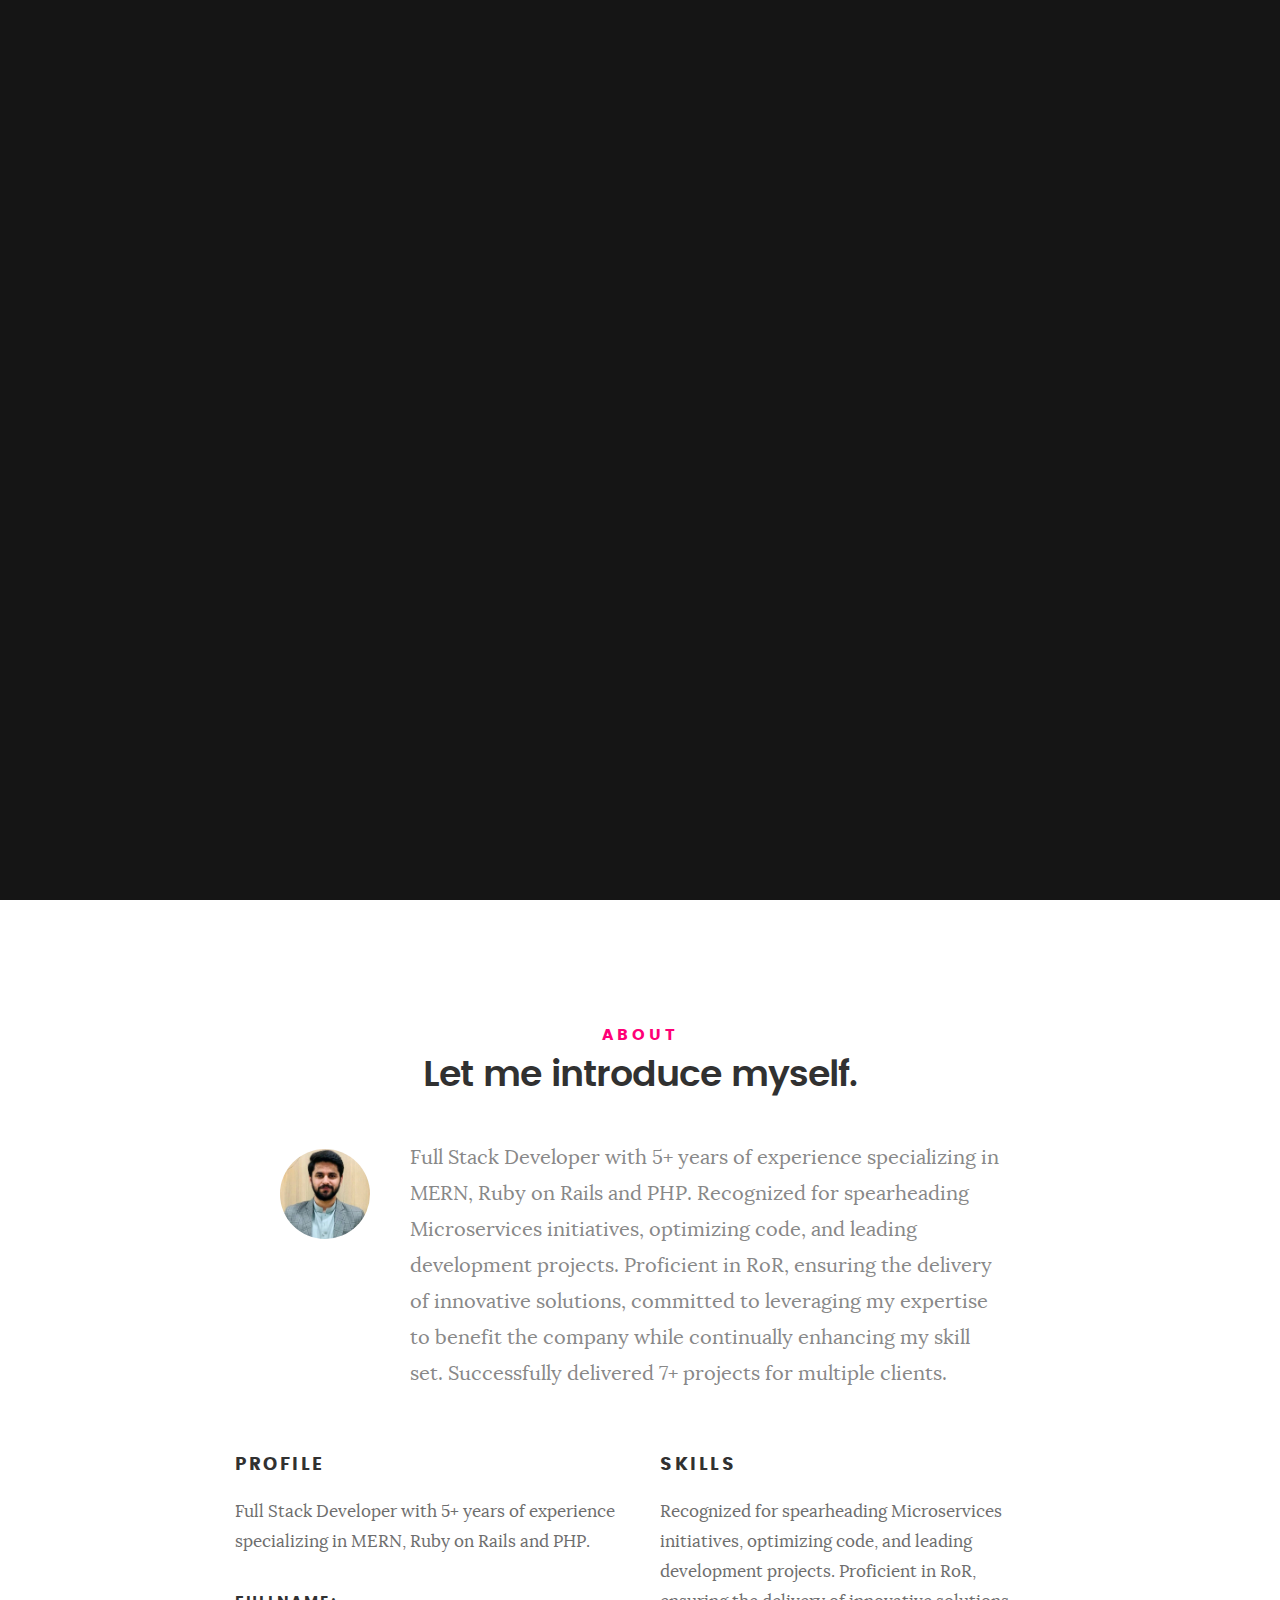
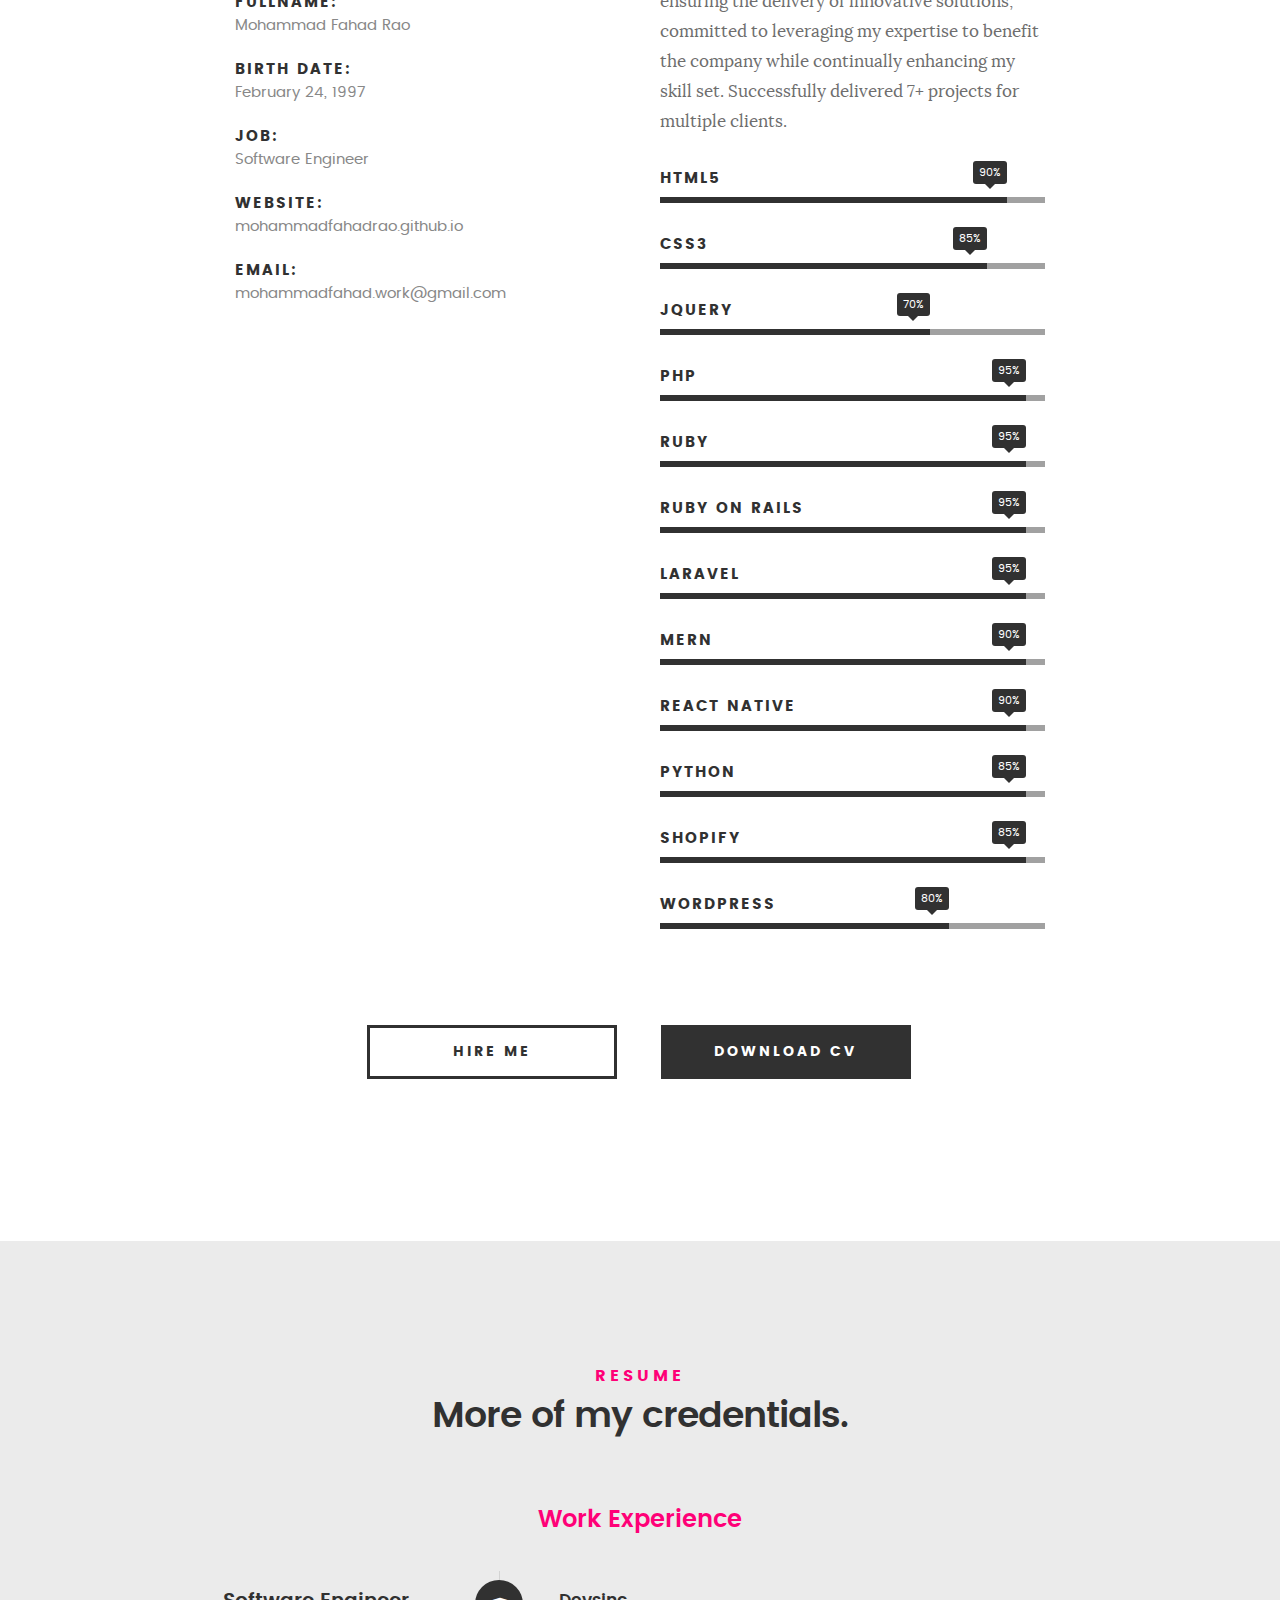
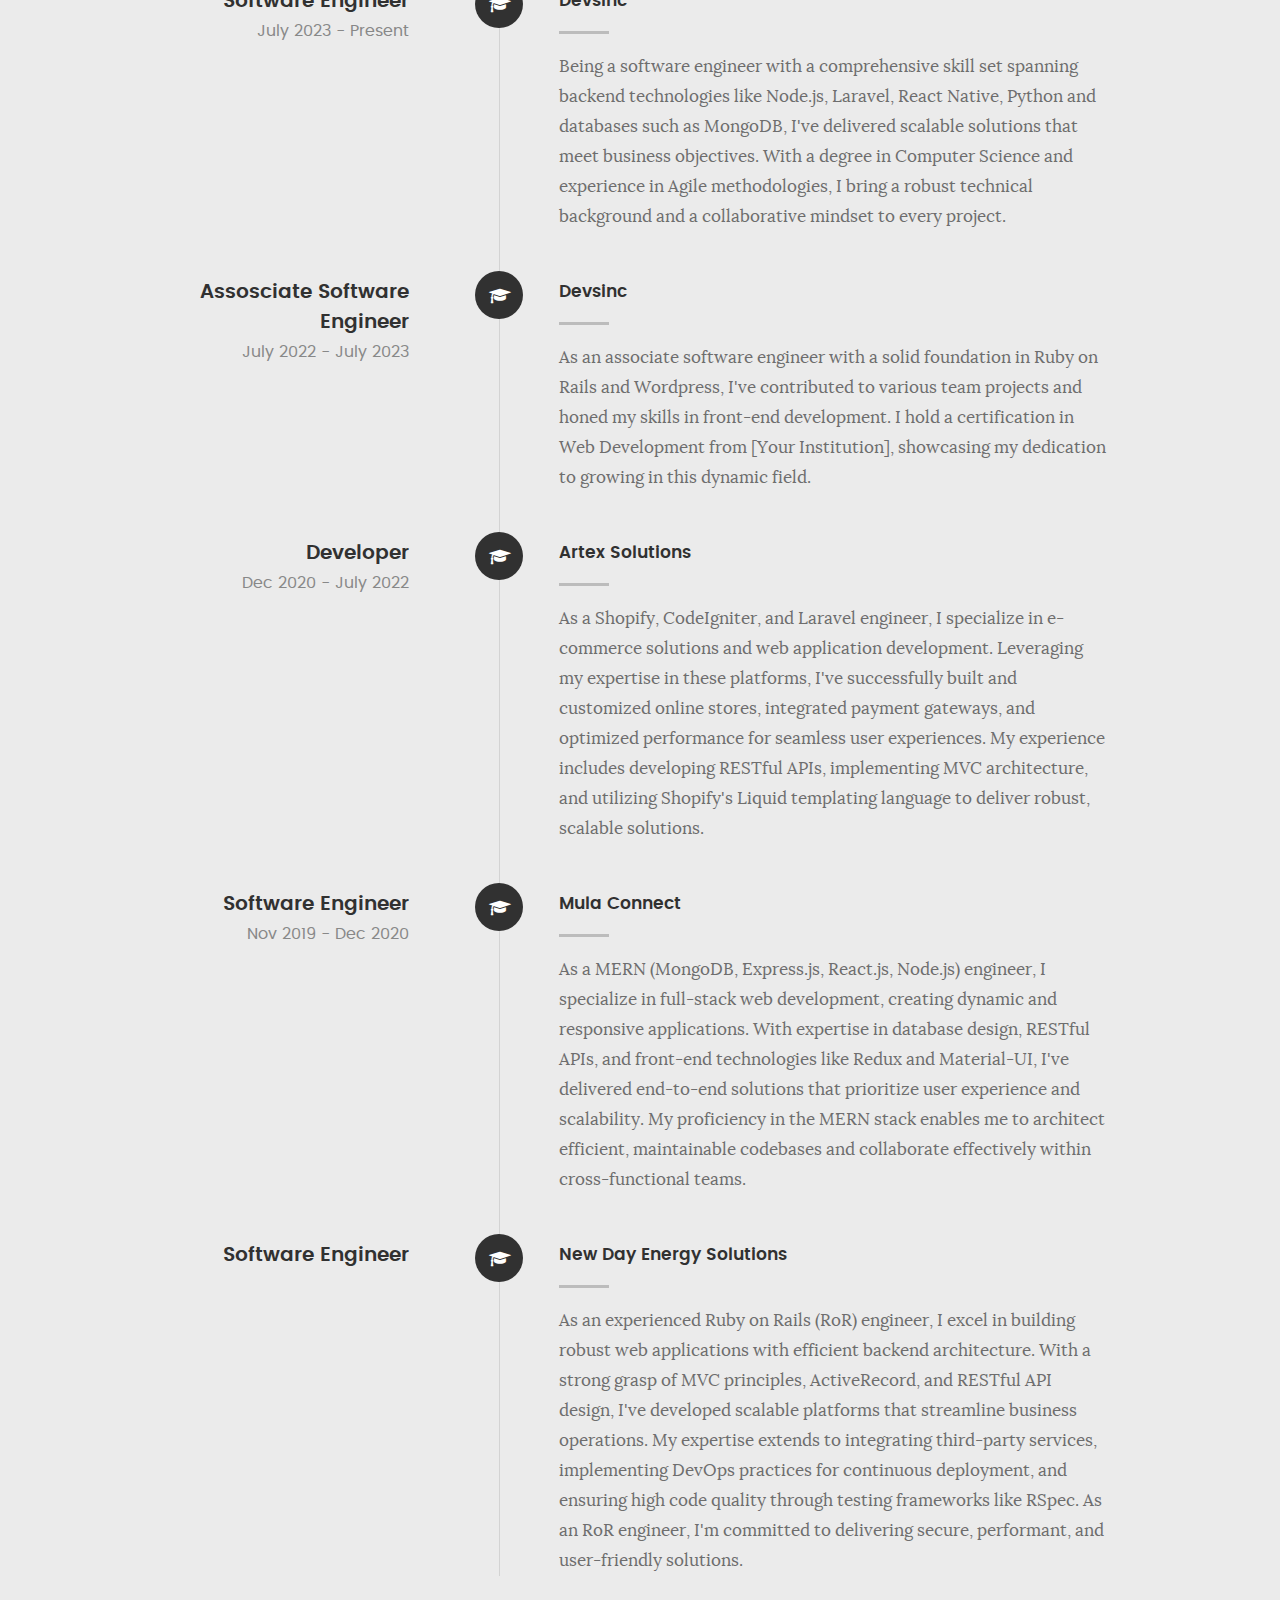
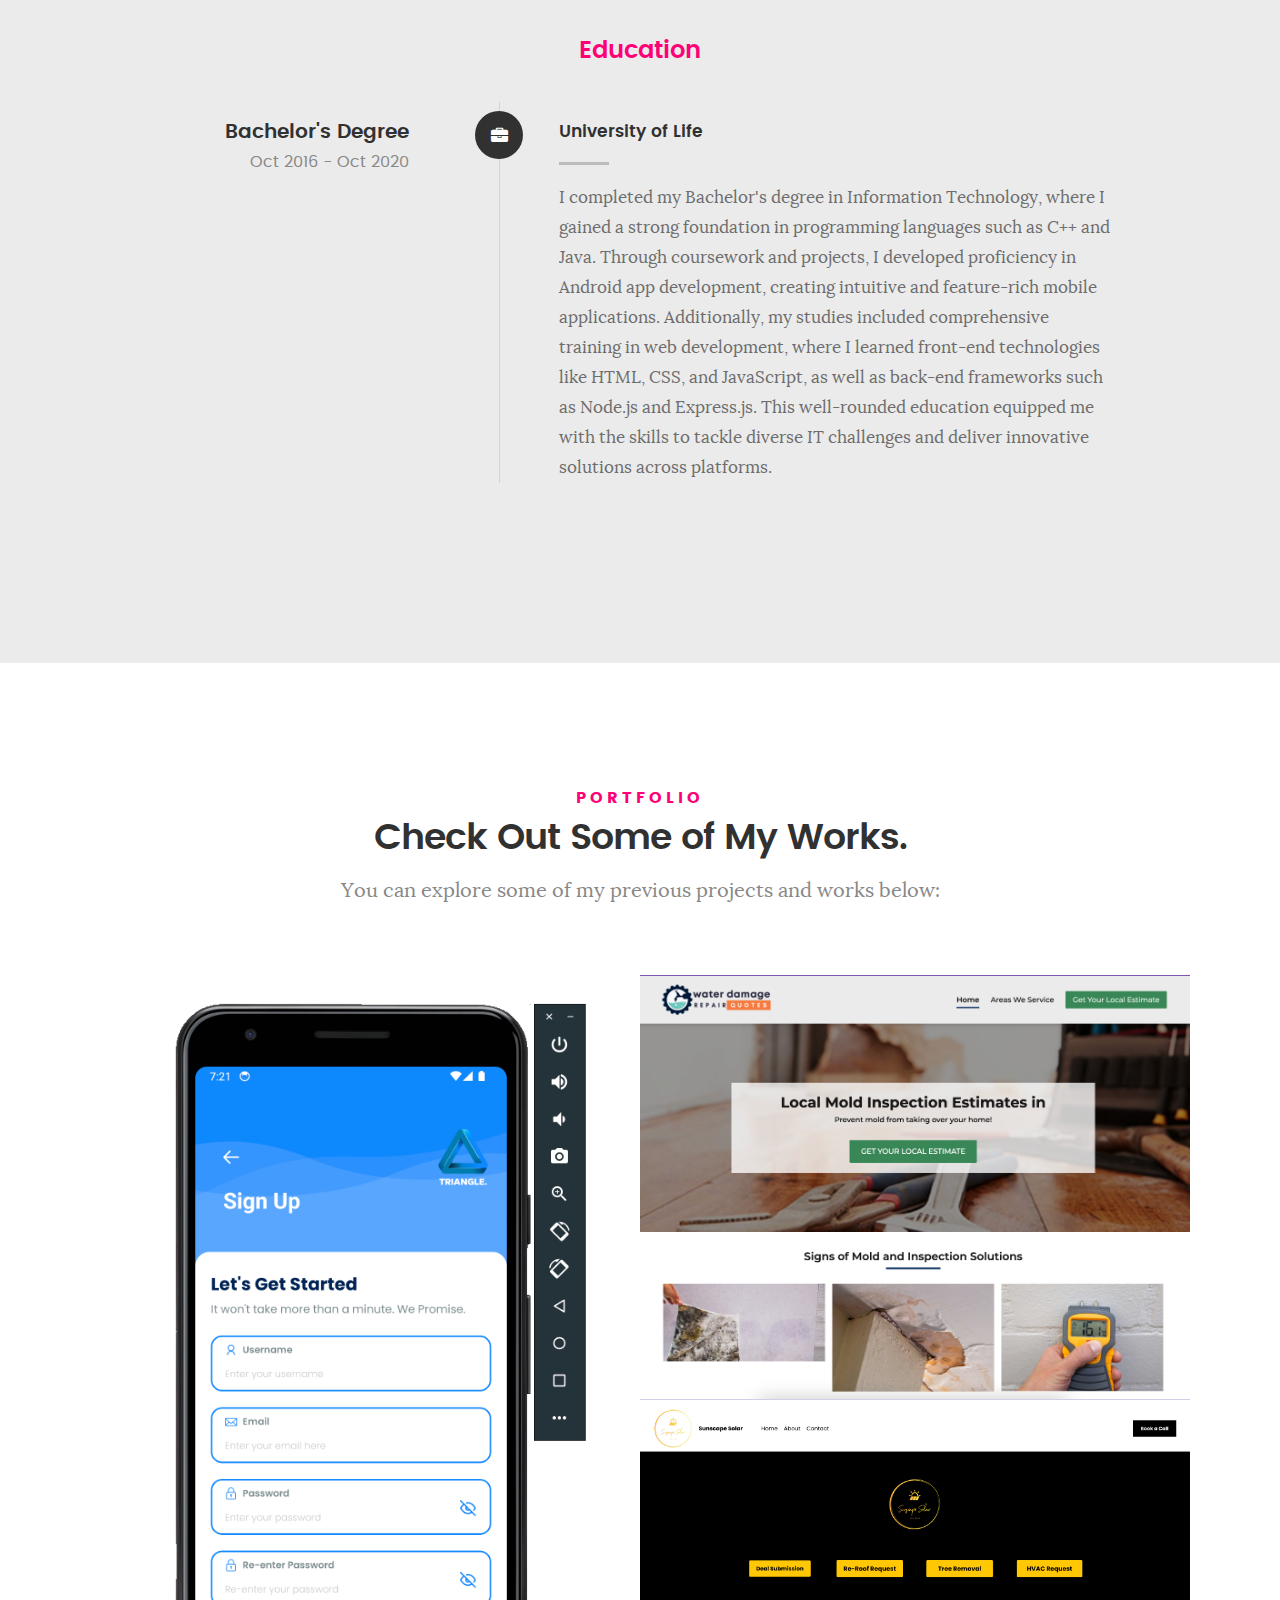
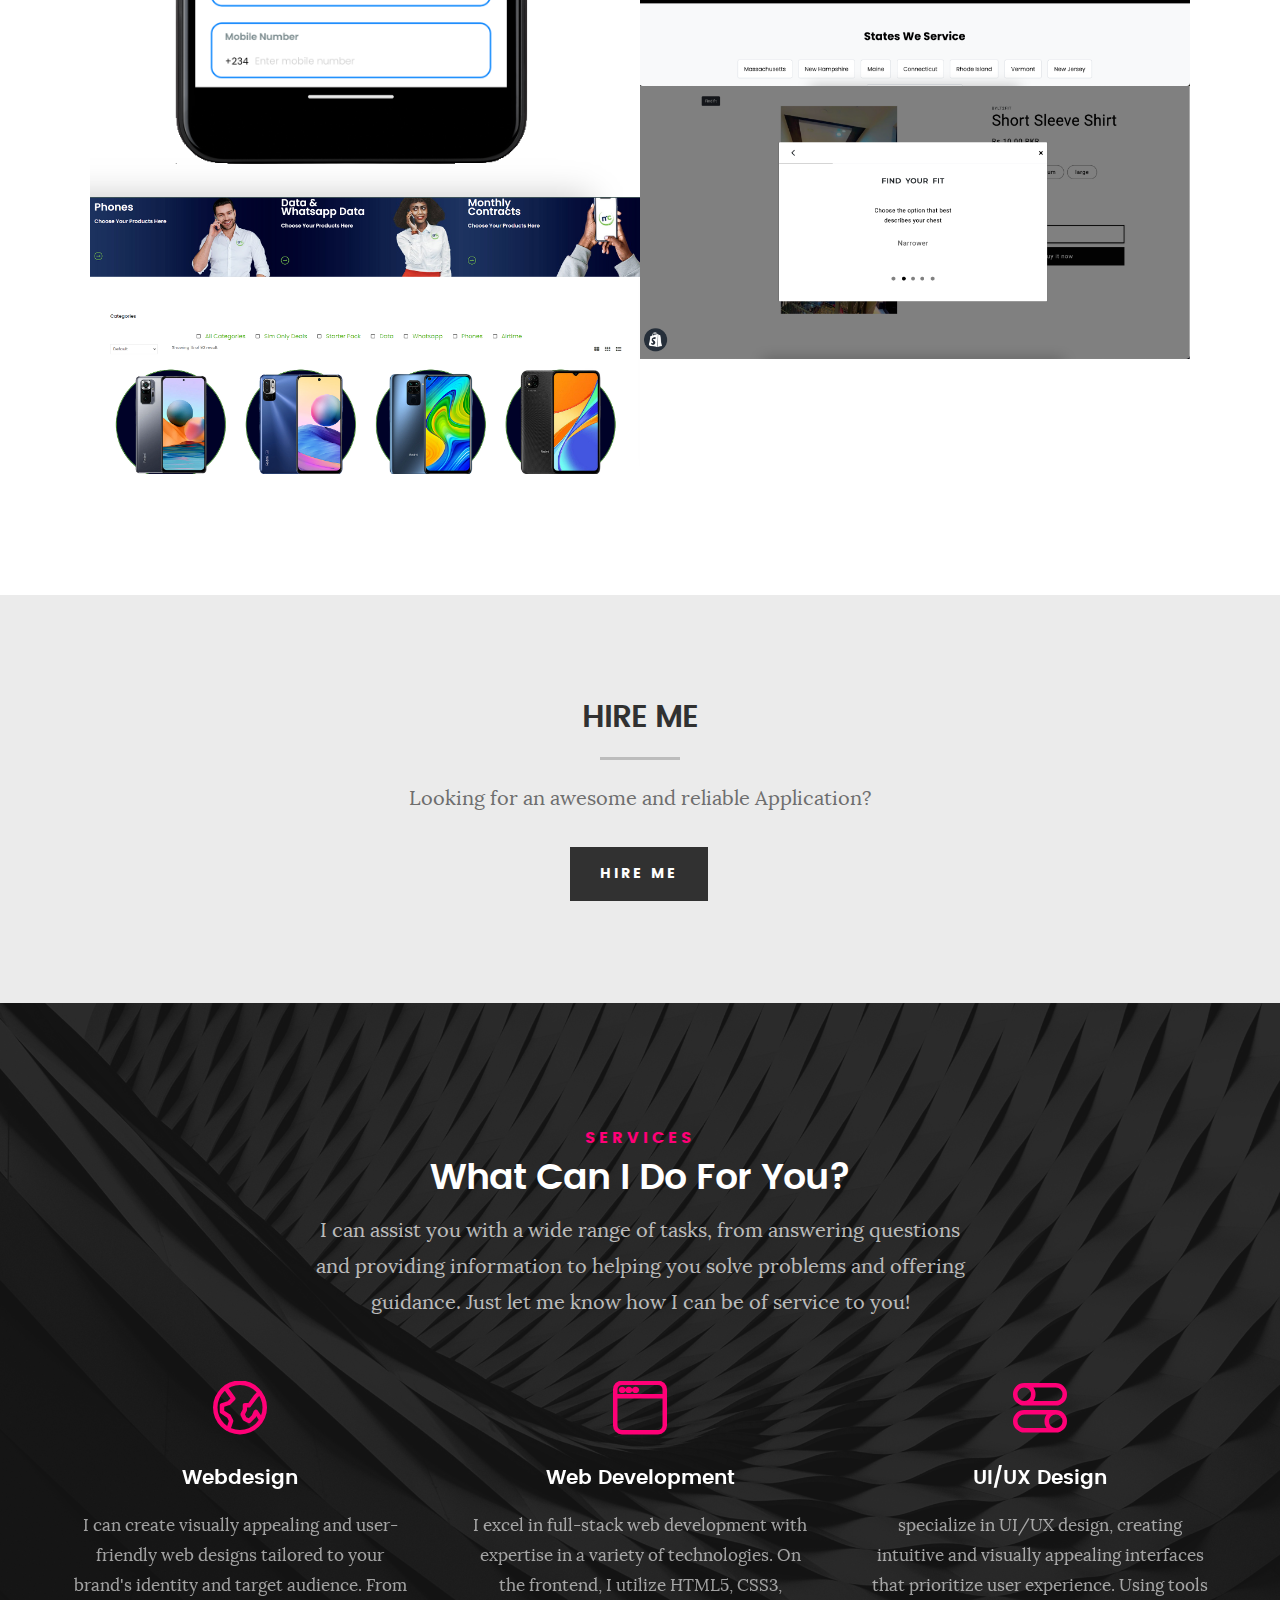
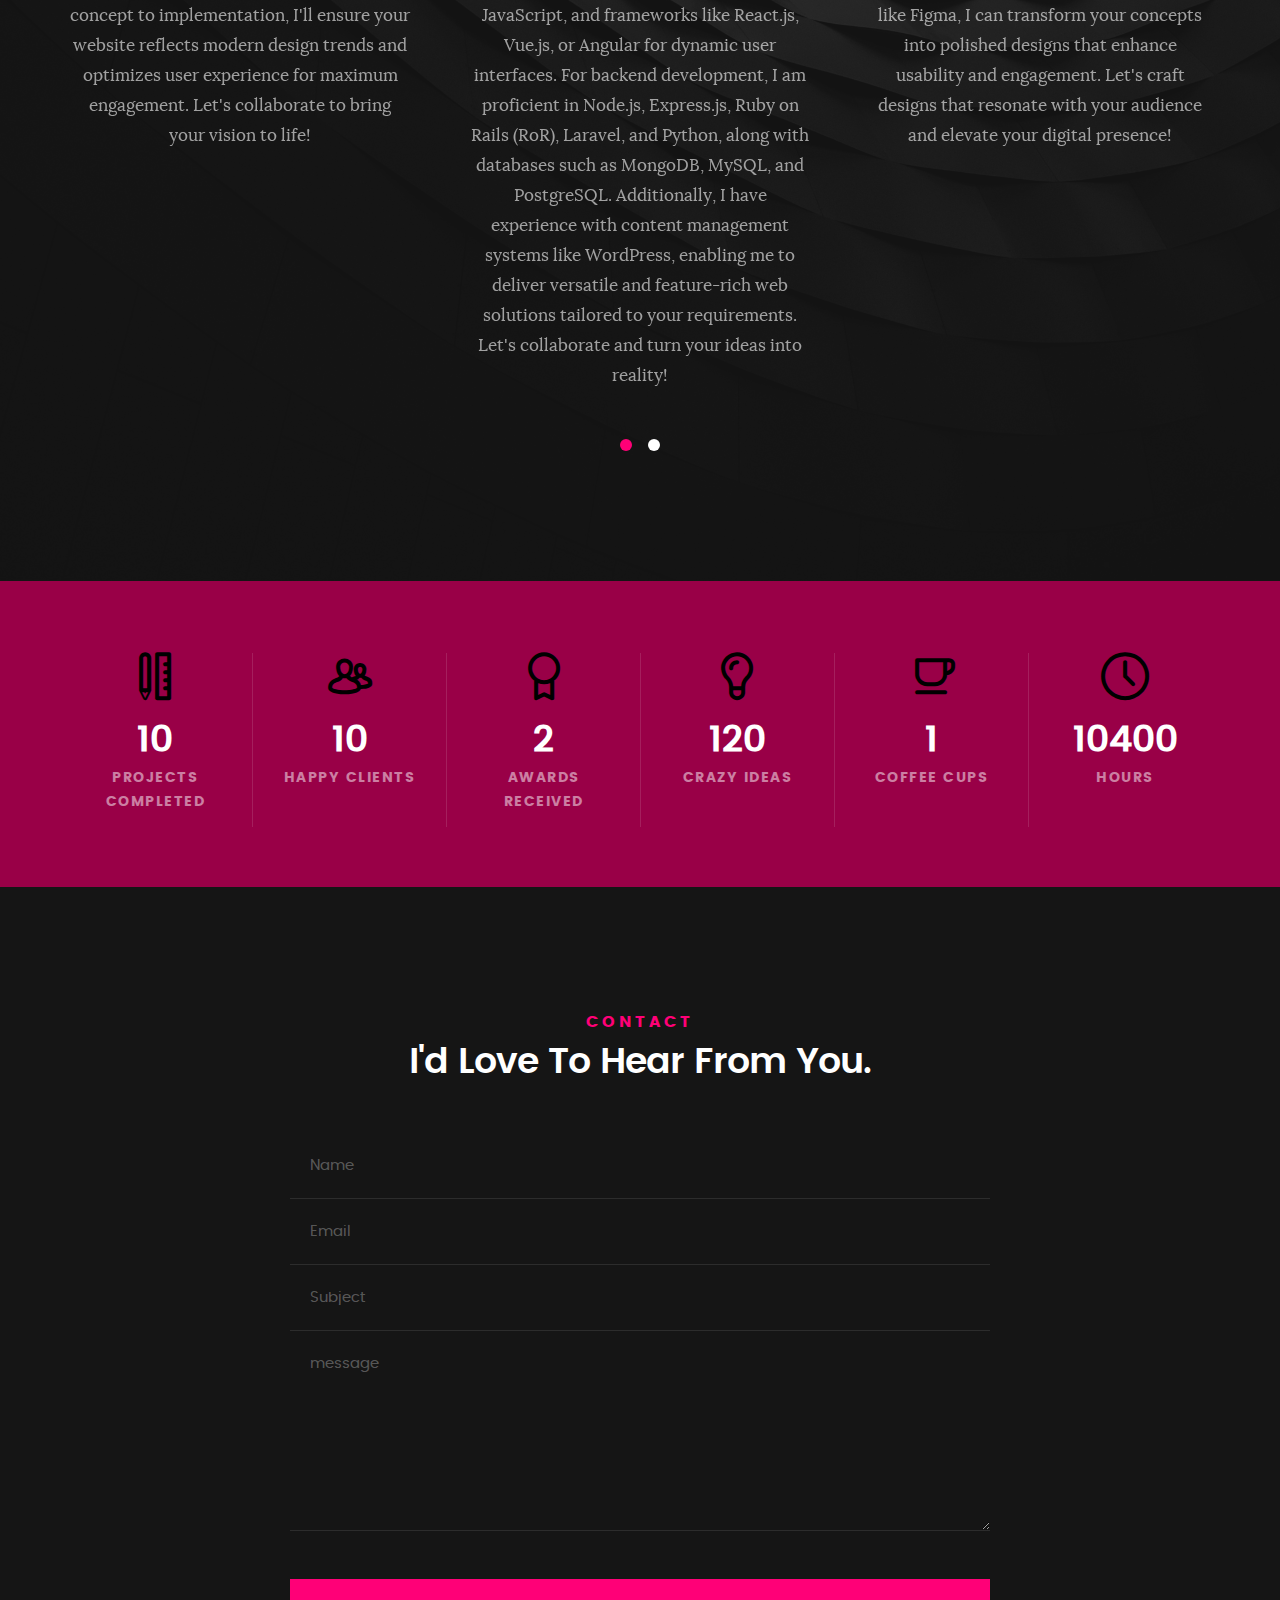
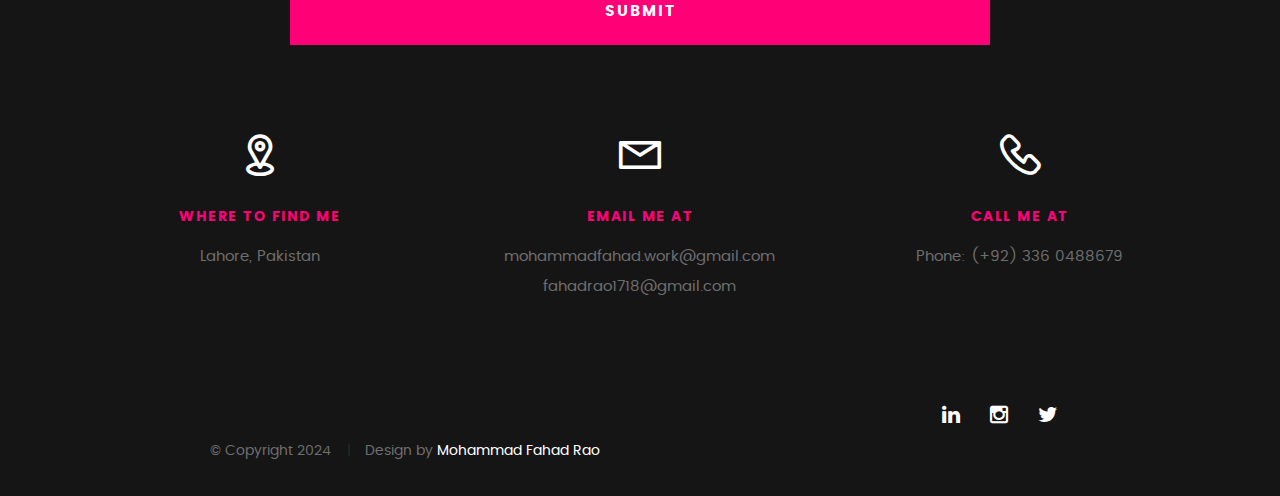
==== index.html @ 7c97d977 "My portfolio" ====
<!DOCTYPE html>
<!--[if IE 8 ]><html class="no-js oldie ie8" lang="en"> <![endif]-->
<!--[if IE 9 ]><html class="no-js oldie ie9" lang="en"> <![endif]-->
<!--[if (gte IE 9)|!(IE)]><!--><html class="no-js" lang="en"> <!--<![endif]-->
<head>

   <!--- basic page needs
   ================================================== -->
   <meta charset="utf-8">
	<title>Mohammad Fahad</title>
	<meta name="description" content="">  
	<meta name="author" content="">

   <!-- mobile specific metas
   ================================================== -->
	<meta name="viewport" content="width=device-width, initial-scale=1, maximum-scale=1">

 	<!-- CSS
   ================================================== -->
   <link rel="stylesheet" href="css/base.css">  
   <link rel="stylesheet" href="css/main.css">
   <link rel="stylesheet" href="css/vendor.css">     

   <!-- script
   ================================================== -->   
	<script src="js/modernizr.js"></script>
	<script src="js/pace.min.js"></script>

   <!-- favicons
	================================================== -->
	<link rel="icon" type="image/png" href="favicon.png">

</head>

<body id="top">

	<!-- header 
   ================================================== -->
   <header>   	
   	<div class="row">

   		<div class="top-bar">
   			<a class="menu-toggle" href="#"><span>Menu</span></a>

	   		<div class="logo">
		         <a href="index.html">Mohammad Fahad</a>
		      </div>		      

		   	<nav id="main-nav-wrap">
					<ul class="main-navigation">
						<li class="current"><a class="smoothscroll"  href="#intro" title="">Home</a></li>
						<li><a class="smoothscroll"  href="#about" title="">About</a></li>
						<li><a class="smoothscroll"  href="#resume" title="">Resume</a></li>
						<li><a class="smoothscroll"  href="#portfolio" title="">Portfolio</a></li>
						<li><a class="smoothscroll"  href="#services" title="">Services</a></li>					
						<li><a class="smoothscroll"  href="#contact" title="">Contact</a></li>	
						<li><a href="styles.html" title="">Style Demo</a></li>				
					</ul>
				</nav>    		
   		</div> <!-- /top-bar --> 
   		
   	</div> <!-- /row --> 		
   </header> <!-- /header -->

	<!-- intro section
   ================================================== -->
   <section id="intro">   

   	<div class="intro-overlay"></div>	

   	<div class="intro-content">
   		<div class="row">

   			<div class="col-twelve">

	   			<h5>Hello, World.</h5>
	   			<h1>I'm Mohammad Fahad.</h1>

	   			<p class="intro-position">
	   				<span>Full Stack Developer</span>
	   			</p>

	   			<a class="button stroke smoothscroll" href="#about" title="">More About Me</a>

	   		</div>  
   			
   		</div>   		 		
   	</div> <!-- /intro-content --> 

   	<ul class="intro-social">        
         <li><a href="https://www.linkedin.com/in/mohammadfahad24/"><i class="fa fa-linkedin"></i></a></li>
         <li><a href="https://www.instagram.com/fahad_snake_case/"><i class="fa fa-instagram"></i></a></li>
		 <li><a href="https://x.com/MajorMfr92822"><i class="fa fa-twitter"></i></a></li>
      </ul> <!-- /intro-social -->      	

   </section> <!-- /intro -->


   <!-- about section
   ================================================== -->
   <section id="about">  

   	<div class="row section-intro">
   		<div class="col-twelve">

   			<h5>About</h5>
   			<h1>Let me introduce myself.</h1>

   			<div class="intro-info">

   				<img src="images/portfolio/display-picture.jpeg" alt="Profile Picture">

   				<p class="lead">Full Stack Developer with 5+ years of experience specializing in MERN, Ruby on Rails and PHP. Recognized for spearheading
					Microservices initiatives, optimizing code, and leading development projects. Proficient in RoR, ensuring the delivery of
					innovative solutions, committed to leveraging my expertise to benefit the company while continually enhancing my skill set.
					Successfully delivered 7+ projects for multiple clients.</p>
   			</div>   			

   		</div>   		
   	</div> <!-- /section-intro -->

   	<div class="row about-content">

   		<div class="col-six tab-full">

   			<h3>Profile</h3>
   			<p>Full Stack Developer with 5+ years of experience specializing in MERN, Ruby on Rails and PHP. </p>

   			<ul class="info-list">
   				<li>
   					<strong>Fullname:</strong>
   					<span>Mohammad Fahad Rao</span>
   				</li>
   				<li>
   					<strong>Birth Date:</strong>
   					<span>February 24, 1997</span>
   				</li>
   				<li>
   					<strong>Job:</strong>
   					<span>Software Engineer</span>
   				</li>
   				<li>
   					<strong>Website:</strong>
   					<span>mohammadfahadrao.github.io</span>
   				</li>
   				<li>
   					<strong>Email:</strong>
   					<span>mohammadfahad.work@gmail.com</span>
   				</li>

   			</ul> <!-- /info-list -->

   		</div>

   		<div class="col-six tab-full">

   			<h3>Skills</h3>
   			<p>Recognized for spearheading Microservices initiatives, optimizing code, and leading development projects. Proficient in RoR, ensuring the delivery of innovative solutions, committed to leveraging my expertise to benefit the company while continually enhancing my skill set. Successfully delivered 7+ projects for multiple clients.</p>

				<ul class="skill-bars">
				   <li>
				   	<div class="progress percent90"><span>90%</span></div>
				   	<strong>HTML5</strong>
				   </li>
				   <li>
				   	<div class="progress percent85"><span>85%</span></div>
				   	<strong>CSS3</strong>
				   </li>
				   <li>
				   	<div class="progress percent70"><span>70%</span></div>
				   	<strong>JQuery</strong>
				   </li>
				   <li>
				   	<div class="progress percent95"><span>95%</span></div>
				   	<strong>PHP</strong>
				   </li>
				   <li>
					<div class="progress percent95"><span>95%</span></div>
					<strong>Ruby</strong>
					</li>
					<li>
						<div class="progress percent95"><span>95%</span></div>
						<strong>Ruby on Rails</strong>
						</li>
						<li>
							<div class="progress percent95"><span>95%</span></div>
							<strong>Laravel</strong>
						</li>
						<li>
							<div class="progress percent95"><span>90%</span></div>
							<strong>MERN</strong>
						</li>
						<li>
							<div class="progress percent95"><span>90%</span></div>
							<strong>React Native</strong>
						</li>
						<li>
							<div class="progress percent95"><span>85%</span></div>
							<strong>Python</strong>
						</li>
						<li>
							<div class="progress percent95"><span>85%</span></div>
							<strong>Shopify</strong>
						</li>
				   <li>

				   	<div class="progress percent75"><span>80%</span></div>
				   	<strong>Wordpress</strong>
				   </li>
      
				</ul> <!-- /skill-bars -->		

   		</div>

   	</div>

   	<div class="row button-section">
   		<div class="col-twelve">
   			<a href="#contact" title="Hire Me" class="button stroke smoothscroll">Hire Me</a>
   			<a href="cv/Mohammad-Fahad-MERN-CV.pdf" title="Download CV" download="" class="button button-primary">Download CV</a>
   		</div>   		
   	</div>

   </section> <!-- /process-->    


   <!-- resume Section
   ================================================== -->
	<section id="resume" class="grey-section">

		<div class="row section-intro">
   		<div class="col-twelve">

   			<h5>Resume</h5>
   			<h1>More of my credentials.</h1>

   			<p class="lead"></p>

   		</div>   		
   	</div> <!-- /section-intro--> 

   	<div class="row resume-timeline">

   		<div class="col-twelve resume-header">

   			<h2>Work Experience</h2>

   		</div> <!-- /resume-header -->

   		<div class="col-twelve">

   			<div class="timeline-wrap">

   				<div class="timeline-block">

	   				<div class="timeline-ico">
	   					<i class="fa fa-graduation-cap"></i>
	   				</div>

	   				<div class="timeline-header">
	   					<h3>Software Engineer</h3>
	   					<p>July 2023 - Present</p>
	   				</div>

	   				<div class="timeline-content">
	   					<h4>Devsinc</h4>
	   					<p>Being a software engineer with a comprehensive skill set spanning backend technologies like Node.js, Laravel, React Native, Python and databases such as MongoDB, I've delivered scalable solutions that meet business objectives. With a degree in Computer Science and experience in Agile methodologies, I bring a robust technical background and a collaborative mindset to every project.</p>
	   				</div>

	   			</div> <!-- /timeline-block -->

	   			<div class="timeline-block">

	   				<div class="timeline-ico">
	   					<i class="fa fa-graduation-cap"></i>
	   				</div>

	   				<div class="timeline-header">
	   					<h3>Assosciate Software Engineer</h3>
	   					<p>July 2022 - July 2023</p>
	   				</div>

	   				<div class="timeline-content">
	   					<h4>Devsinc</h4>
	   					<p>As an associate software engineer with a solid foundation in Ruby on Rails and Wordpress, I've contributed to various team projects and honed my skills in front-end development. I hold a certification in Web Development from [Your Institution], showcasing my dedication to growing in this dynamic field.</p>
	   				</div>

	   			</div> <!-- /timeline-block -->

	   			<div class="timeline-block">

	   				<div class="timeline-ico">
	   					<i class="fa fa-graduation-cap"></i>
	   				</div>

	   				<div class="timeline-header">
	   					<h3>Developer</h3>
	   					<p>Dec 2020 - July 2022</p>
	   				</div>

	   				<div class="timeline-content">
	   					<h4>Artex Solutions</h4>
	   					<p>As a Shopify, CodeIgniter, and Laravel engineer, I specialize in e-commerce solutions and web application development. Leveraging my expertise in these platforms, I've successfully built and customized online stores, integrated payment gateways, and optimized performance for seamless user experiences. My experience includes developing RESTful APIs, implementing MVC architecture, and utilizing Shopify's Liquid templating language to deliver robust, scalable solutions.</p>
	   				</div>

	   			</div> <!-- /timeline-block -->

				   <div class="timeline-block">

					<div class="timeline-ico">
						<i class="fa fa-graduation-cap"></i>
					</div>

					<div class="timeline-header">
						<h3>Software Engineer</h3>
						<p>Nov 2019 - Dec 2020</p>
					</div>

					<div class="timeline-content">
						<h4>Mula Connect</h4>
						<p>As a MERN (MongoDB, Express.js, React.js, Node.js) engineer, I specialize in full-stack web development, creating dynamic and responsive applications. With expertise in database design, RESTful APIs, and front-end technologies like Redux and Material-UI, I've delivered end-to-end solutions that prioritize user experience and scalability. My proficiency in the MERN stack enables me to architect efficient, maintainable codebases and collaborate effectively within cross-functional teams.</p>
					</div>

				</div> <!-- /timeline-block -->


				<div class="timeline-block">

					<div class="timeline-ico">
						<i class="fa fa-graduation-cap"></i>
					</div>

					<div class="timeline-header">
						<h3>Software Engineer</h3>
					</div>

					<div class="timeline-content">
						<h4>New Day Energy Solutions</h4>
						<p>As an experienced Ruby on Rails (RoR) engineer, I excel in building robust web applications with efficient backend architecture. With a strong grasp of MVC principles, ActiveRecord, and RESTful API design, I've developed scalable platforms that streamline business operations. My expertise extends to integrating third-party services, implementing DevOps practices for continuous deployment, and ensuring high code quality through testing frameworks like RSpec. As an RoR engineer, I'm committed to delivering secure, performant, and user-friendly solutions.</p>
					</div>

				</div> <!-- /timeline-block -->

   			</div> <!-- /timeline-wrap -->   			

   		</div> <!-- /col-twelve -->
   		
   	</div> <!-- /resume-timeline -->
   	
   	<div class="row resume-timeline">

   		<div class="col-twelve resume-header">

   			<h2>Education</h2>

   		</div> <!-- /resume-header -->

   		<div class="col-twelve">

   			<div class="timeline-wrap">

   				<div class="timeline-block">

	   				<div class="timeline-ico">
	   					<i class="fa fa-briefcase"></i>
	   				</div>

	   				<div class="timeline-header">
	   					<h3>Bachelor's Degree</h3>
	   					<p>Oct 2016 - Oct 2020</p>
	   				</div>

	   				<div class="timeline-content">
	   					<h4>University of Life</h4>
	   					<p>
							I completed my Bachelor's degree in Information Technology, where I gained a strong foundation in programming languages such as C++ and Java. Through coursework and projects, I developed proficiency in Android app development, creating intuitive and feature-rich mobile applications. Additionally, my studies included comprehensive training in web development, where I learned front-end technologies like HTML, CSS, and JavaScript, as well as back-end frameworks such as Node.js and Express.js. This well-rounded education equipped me with the skills to tackle diverse IT challenges and deliver innovative solutions across platforms.
						</p>
	   				</div>

	   			</div> <!-- /timeline-block -->

	   		

   			</div> <!-- /timeline-wrap -->   			

   		</div> <!-- /col-twelve -->
   		
   	</div> <!-- /resume-timeline -->
		
	</section> <!-- /features -->


	<!-- Portfolio Section
   ================================================== -->
	<section id="portfolio">

		<div class="row section-intro">
   		<div class="col-twelve">

   			<h5>Portfolio</h5>
   			<h1>Check Out Some of My Works.</h1>

   			<p class="lead">You can explore some of my previous projects and works below:</p>

   		</div>   		
   	</div> <!-- /section-intro--> 

   	<div class="row portfolio-content">

   		<div class="col-twelve">

   			<!-- portfolio-wrapper -->
	         <div id="folio-wrapper" class="block-1-2 block-mob-full stack">

	         	<div class="bgrid folio-item">
	               <div class="item-wrap">
	               	<img src="images/portfolio/triangleportfolio.png" alt="trianglewallets.com">
	                  <a href="#modal-01" class="overlay">	                  	           
	                     <div class="folio-item-table">
	                     	<div class="folio-item-cell">
		     					       <h3 class="folio-title">Triangle</h3>	     					    
		     					    	 <span class="folio-types">
		     					       	  Full Stack Developer
		     					       </span>
		     					   </div>	                      	
	                     </div>                    
	                  </a>
	               </div>	               
	        		</div> <!-- /folio-item -->

	        		<div class="bgrid folio-item">
	               <div class="item-wrap">
	               	<img src="images/portfolio/bpdmonitorsportfolio.png" alt="bpdmonitors.com">
	               	<a href="#modal-02" class="overlay">              		                  
	                     <div class="folio-item-table">
	                     	<div class="folio-item-cell">
	                     		<h3 class="folio-title">Bpdmonitors.com</h3>	     					    
		     					    	<span class="folio-types">
		     					       	  Ruby on Rails + Wordpress
		     					      </span>		     		
		     					   </div> 	                      	
	                     </div>                    
	                  </a>
	               </div>
	        		</div> <!-- /folio-item -->

	            <div class="bgrid folio-item">
	               <div class="item-wrap">
	               	<img src="images/portfolio/sunscapeportfolio.png"alt="Clouds">
	                  <a href="#modal-03" class="overlay">             		                  
	                     <div class="folio-item-table">
	                     	<div class="folio-item-cell">
	                     		<h3 class="folio-title">Sun Scape Solar</h3>	     					    
		     					    	<span class="folio-types">
		     					       	  Full Stack Dev
		     					      </span>		     		
		     					   </div> 	                      	
	                     </div>                    
	                  </a>
	               </div>
	        		</div> <!-- /folio-item -->

	            <div class="bgrid folio-item">
	               <div class="item-wrap">
	               	<img src="images/portfolio/sizecalculatorportfolio.png" alt="Bylt2fit">
	                  <a href="#modal-04" class="overlay">                  	                 
	                     <div class="folio-item-table">
	                     	<div class="folio-item-cell">
	                     		<h3 class="folio-title">Bylt2fit</h3>	     					    
		     					    	<span class="folio-types">
		     					       	  Laravel + Vue Dev
		     					      </span>		     		
		     					   </div>  	                      	
	                     </div>                    
	                  </a>
	               </div>
	        		</div> <!-- /folio-item -->     

	        		<div class="bgrid folio-item">
	               <div class="item-wrap">
	               	<img src="images/portfolio/mulaconnectportfolio.png" alt="Lighthouse">
	                  <a href="#modal-05" class="overlay">             		                  
	                     <div class="folio-item-table">
	                     	<div class="folio-item-cell">
	                     		<h3 class="folio-title">Mula Connect</h3>	     					    
		     					    	<span class="folio-types">
		     					       	 MERN
		     					      </span>		     		
		     					   </div> 	                      	
	                     </div>                    
	                  </a>
	               </div>
	        		</div> <!-- /folio-item -->

	       

	            <!-- modal popups - begin
	            ============================================================= -->
	            <div id="modal-01" class="popup-modal slider mfp-hide">	

				     	<div class="media">
				     		<img src="images/portfolio/triangleportfoliohome.png" alt="" />
				     	</div>      	

					   <div class="description-box">
					      <h4>Mula Connect</h4>		      
					      <p>Triangle Financial Technologies is a mobile wallet application on which I worked as a Full Stack Developer and built from scratch according to Figma client provided in MERN stack.</p>

					      <div class="categories">Full Stack Dev</div>			               
					   </div>

			         <div class="link-box">
					      <a href="#" class="popup-modal-dismiss">Close</a>
			         </div>		      

				   </div> <!-- /modal-01 -->

				   <div id="modal-02" class="popup-modal slider mfp-hide">	

				     	<div class="media">
				     		<img src="images/portfolio/bpdmonitorscms.png" alt="" />
				     	</div>      	

					   <div class="description-box">
					      <h4>Bpdmonitors.com</h4>		      
					      <p>On bpdmonitors.com, I crafted a WHM Servers monitoring admin panel, demonstrating my ability to create efficient server management tools.
							Client's goal: They had multiple websites hosted on WHM server and wanted to monitors parameters like Cpu, Memory, Disk Usage of those websites</p>

					      <div class="categories">Full Stack Dev</div>			               
					   </div>

			         <div class="link-box">
					      <a href="#" class="popup-modal-dismiss">Close</a>
			         </div>		      

				   </div> <!-- /modal-02 -->

				   <div id="modal-03" class="popup-modal slider mfp-hide">	

				     	<div class="media">
				     		<img src="images/portfolio/sunscapeportfolio.png" alt="" />
				     	</div>      	

					   <div class="description-box">
					      <h4>Sun Scape Solar</h4>		      
					      <p>Startup Sun Scape Solar empowering with solar equipements</p>

					      <div class="categories">Full Stack Dev</div>			               
					   </div>

			         <div class="link-box">
					      <a href="#" class="popup-modal-dismiss">Close</a>
			         </div>		      

				   </div> <!-- /modal-03 -->

				   <div id="modal-04" class="popup-modal slider mfp-hide">	

				     	<div class="media">
				     		<img src="images/portfolio/sizecalculatorportfolio.png" alt="" />
				     	</div>      	

					   <div class="description-box">
					      <h4>Bylt2fit</h4>		      
					      <p>Project Name: Custom Shopify App for Predictive Sizing

							Overview:
							Successfully delivered a custom Shopify app that enhances the shopping experience for users by providing accurate size predictions based on their body measurements This innovative app, built using Laravel and Vue.js, integrates seamlessly with the Shopify platform, offering a unique solution for online apparel stores.
							
							Key Features and Functionalities:
							
							User-Friendly Interface:
							
							The app boasts an intuitive and user-friendly interface, ensuring a seamless shopping experience for customers.</p>

					      <div class="categories">Laravel + Vue</div>			               
					   </div>

			         <div class="link-box">
					      <a href="#" class="popup-modal-dismiss">Close</a>
			         </div>		      

				   </div> <!-- /modal-04 -->

				   <div id="modal-05" class="popup-modal slider mfp-hide">	

				     	<div class="media">
				     		<img src="images/portfolio/mulaconnectportfolio.png" alt="" />
				     	</div>      	

					   <div class="description-box">
					      <h4>Mula Connect</h4>		      
					      <p> I had the privilege to contribute significantly to the success of mulaconnectcom, a pioneering cellular service provider app. The project's core objective was to establish a seamless platform for selling mobile credits and balances, all designed to perfection using React JS for the front end and backed by Node.js.

							My role in this endeavor was instrumental. I undertook the responsibility of crafting a dynamic and user-friendly front end, ensuring an intuitive browsing and purchasing experience. Simultaneously, I delved into the intricacies of the Node.</p>

					      <div class="categories">MERN</div>			               
					   </div>

			         <div class="link-box">
					      <a href="#" class="popup-modal-dismiss">Close</a>
			         </div>		      

				   </div> <!-- /modal-05 -->



				   <!-- modal popups - end
	            ============================================================= -->

	         </div> <!-- /portfolio-wrapper --> 

   		</div>  <!-- /twelve -->   

   	</div> <!-- /portfolio-content --> 
		
	</section> <!-- /portfolio --> 


	<!-- CTA Section
   ================================================== -->
	<section id="cta" class="grey-section">

   	<div class="row cta-content">

   		<div class="col-twelve section-ads">  

	     		<h2 class="h01"><a href="http://www.dreamhost.com/r.cgi?287326|STYLESHOUT">HIRE ME</a></h2>

		      <p class="lead">
		      Looking for an awesome and reliable Application? 
				<!-- Simply type	the promocode in the box labeled “Promo Code” when placing your order. -->	
				</p>

				<div class="action">
					<a href="cv/Mohammad-Fahad-MERN-CV.pdf" title="Download CV" download="" class="button button-primary">HIRE ME</a>
				</div>		     	

   		</div>

   	</div> <!-- /cta-content -->

   </section> <!-- /cta --> 

	
	<!-- services Section
   ================================================== -->
	<section id="services">

		<div class="overlay"></div>

		<div class="row section-intro">
   		<div class="col-twelve">

   			<h5>Services</h5>
   			<h1>What Can I Do For You?</h1>

   			<p class="lead">I can assist you with a wide range of tasks, from answering questions and providing information to helping you solve problems and offering guidance. Just let me know how I can be of service to you!</p>

   		</div>   		
   	</div> <!-- /section-intro -->

   	<div class="row services-content">

   		<div id="owl-slider" class="owl-carousel services-list">

	      	<div class="service">	

	      		<span class="icon"><i class="icon-earth"></i></span>            

	            <div class="service-content">	

	            	 <h3>Webdesign</h3>

		            <p class="desc">I can create visually appealing and user-friendly web designs tailored to your brand's identity and target audience. From concept to implementation, I'll ensure your website reflects modern design trends and optimizes user experience for maximum engagement. Let's collaborate to bring your vision to life!
	         		</p>
	         		
	         	</div> 	         	 

				</div> <!-- /service -->

				<div class="service">	

					<span class="icon"><i class="icon-window"></i></span>                          

	            <div class="service-content">	

	            	<h3>Web Development</h3>  

		            <p class="desc">I excel in full-stack web development with expertise in a variety of technologies. On the frontend, I utilize HTML5, CSS3, JavaScript, and frameworks like React.js, Vue.js, or Angular for dynamic user interfaces. For backend development, I am proficient in Node.js, Express.js, Ruby on Rails (RoR), Laravel, and Python, along with databases such as MongoDB, MySQL, and PostgreSQL. Additionally, I have experience with content management systems like WordPress, enabling me to deliver versatile and feature-rich web solutions tailored to your requirements. Let's collaborate and turn your ideas into reality!
	         		</p>

	            </div>	                          

			   </div> <!-- /service -->

		

				<div class="service">

					<span class="icon"><i class="icon-toggles"></i></span>	              

	            <div class="service-content">

	            	<h3>UI/UX Design</h3>

		            <p class="desc">
						specialize in UI/UX design, creating intuitive and visually appealing interfaces that prioritize user experience. Using tools like Figma, I can transform your concepts into polished designs that enhance usability and engagement. Let's craft designs that resonate with your audience and elevate your digital presence!
	         		</p> 
	         		
	            </div>                

				</div> <!-- /service -->

			  

			   <div class="service">

			   	<span class="icon"><i class="icon-chat"></i></span>	   	           

	            <div class="service-content">

	            	 <h3>Consultancy</h3>

		            <p class="desc">I offer comprehensive consultancy services tailored to your needs, providing expert guidance and strategic insights to drive your business forward. With a focus on industry best practices and innovative solutions, I can help you navigate challenges, optimize processes, and achieve your goals effectively. Let's collaborate to unlock your full potential and achieve sustainable growth.
	        			</p> 
	        			
	            </div>	               

			   </div> <!-- /service -->

	      </div> <!-- /services-list -->
   		
   	</div> <!-- /services-content -->
		
	</section> <!-- /services -->	


	<!-- stats Section
   ================================================== -->
	<section id="stats" class="count-up">

		<div class="row">
			<div class="col-twelve">

				<div class="block-1-6 block-s-1-3 block-tab-1-2 block-mob-full stats-list">

					<div class="bgrid stat">

						<div class="icon-part">
							<i class="icon-pencil-ruler"></i>
						</div>

						<h3 class="stat-count">
							10
						</h3>

						<h5 class="stat-title">
							Projects Completed
						</h5>

					</div> <!-- /stat -->					

					<div class="bgrid stat">

						<div class="icon-part">
							<i class="icon-users"></i>
						</div>

						<h3 class="stat-count">
							10
						</h3>

						<h5 class="stat-title">
							Happy Clients
						</h5>

					</div> <!-- /stat -->

					<div class="bgrid stat">

						<div class="icon-part">
							<i class="icon-badge"></i>
						</div>

						<h3 class="stat-count">
							2
						</h3>

						<h5 class="stat-title">
							Awards Received
						</h5>

					</div> <!-- /stat -->									

					<div class="bgrid stat">

						<div class="icon-part">
							<i class="icon-light-bulb"></i>
						</div>

						<h3 class="stat-count">
							120
						</h3>

						<h5 class="stat-title">
							Crazy Ideas
						</h5>

					</div> <!-- /stat -->

					<div class="bgrid stat">

						<div class="icon-part">
							<i class="icon-cup"></i>
						</div>

						<h3 class="stat-count">
							1
						</h3>

						<h5 class="stat-title">
							Coffee Cups
						</h5>

					</div> <!-- /stat -->

					<div class="bgrid stat">

						<div class="icon-part">
							<i class="icon-clock"></i>
						</div>

						<h3 class="stat-count">
							10400
						</h3>

						<h5 class="stat-title">
							Hours
						</h5>

					</div> <!-- /stat -->

				</div> <!-- /stats-list -->

			</div> <!-- /twelve -->
		</div> <!-- /row -->

	</section> <!-- /stats -->

	
   <!-- contact
   ================================================== -->
	<section id="contact">

		<div class="row section-intro">
   		<div class="col-twelve">

   			<h5>Contact</h5>
   			<h1>I'd Love To Hear From You.</h1>

   			

   		</div> 
   	</div> <!-- /section-intro -->

   	<div class="row contact-form">

   		<div class="col-twelve">

            <!-- form -->
            <form name="contactForm" id="contactForm" method="post" action="">
      			<fieldset>

                  <div class="form-field">
 						   <input name="contactName" type="text" id="contactName" placeholder="Name" value="" minlength="2" required="">
                  </div>
                  <div class="form-field">
	      			   <input name="contactEmail" type="email" id="contactEmail" placeholder="Email" value="" required="">
	               </div>
                  <div class="form-field">
	     				   <input name="contactSubject" type="text" id="contactSubject" placeholder="Subject" value="">
	               </div>                       
                  <div class="form-field">
	                 	<textarea name="contactMessage" id="contactMessage" placeholder="message" rows="10" cols="50" required=""></textarea>
	               </div>                      
                 <div class="form-field">
                     <button class="submitform">Submit</button>
                     <div id="submit-loader">
                        <div class="text-loader">Sending...</div>                             
       				      <div class="s-loader">
								  	<div class="bounce1"></div>
								  	<div class="bounce2"></div>
								  	<div class="bounce3"></div>
								</div>
							</div>
                  </div>

      			</fieldset>
      		</form> <!-- Form End -->

            <!-- contact-warning -->
            <div id="message-warning">            	
            </div>            
            <!-- contact-success -->
      		<div id="message-success">
               <i class="fa fa-check"></i>Your message was sent, thank you!<br>
      		</div>

         </div> <!-- /col-twelve -->
   		
   	</div> <!-- /contact-form -->

   	<div class="row contact-info">

   		<div class="col-four tab-full">

   			<div class="icon">
   				<i class="icon-pin"></i>
   			</div>

   			<h5>Where to find me</h5>

   			<p>
            Lahore, Pakistan
            </p>

   		</div>

   		<div class="col-four tab-full collapse">

   			<div class="icon">
   				<i class="icon-mail"></i>
   			</div>

   			<h5>Email Me At</h5>

   			<p>mohammadfahad.work@gmail.com<br>
			   	fahadrao1718@gmail.com			     
			   </p>

   		</div>

   		<div class="col-four tab-full">

   			<div class="icon">
   				<i class="icon-phone"></i>
   			</div>

   			<h5>Call Me At</h5>

   			<p>Phone: (+92) 336 0488679<br>
			   	
			    
			   </p>

   		</div>
   		
   	</div> <!-- /contact-info -->
		
	</section> <!-- /contact -->


   <!-- footer
   ================================================== -->

   <footer>
     	<div class="row">

     		<div class="col-six tab-full pull-right social">

     			<ul class="footer-social">        
					<li><a href="https://www.linkedin.com/in/mohammadfahad24/"><i class="fa fa-linkedin"></i></a></li>
					<li><a href="https://www.instagram.com/fahad_snake_case/"><i class="fa fa-instagram"></i></a></li>
					<li><a href="https://x.com/MajorMfr92822"><i class="fa fa-twitter"></i></a></li>
			   </ul> 
	      		
	      </div>

      	<div class="col-eight tab-full">
	      	<div class="copyright">
		        	<span>© Copyright 2024 </span> 
		        	<span>Design by <a href="http://www.styleshout.com/">Mohammad Fahad Rao</a></span> 
		         </div>		                  
	      	</div>

	      	<div id="go-top">
		         <a class="smoothscroll" title="Back to Top" href="#top"><i class="fa fa-long-arrow-up"></i></a>
		      </div>

      	</div> <!-- /row -->     	
   </footer>  

   <div id="preloader"> 
    	<div id="loader"></div>
   </div> 

   <!-- Java Script
   ================================================== --> 
   <script src="js/jquery-2.1.3.min.js"></script>
   <script src="js/plugins.js"></script>
   <script src="js/main.js"></script>

</body>

</html>
---- css/base.css ----
/**
 * =================================================================== 
 *
 *  Mohammad Fahad Rao v1.0 Base Stylesheet
 *  url: styleshout.com
 *  03-01-2016
 *  ------------------------------------------------------------------
 *  TOC:
 *  01. reset
 *  02. basic/base setup styles
 *  03. grid
 *  04. MISC
 *
 * =================================================================== 
 */

/** 
 * ===================================================================
 * 01. reset - normalize.css v3.0.2 | MIT License | git.io/normalize
 *
 * ------------------------------------------------------------------- 
 */
html {
	font-family: sans-serif;
	-ms-text-size-adjust: 100%;
	-webkit-text-size-adjust: 100%;
}

body {
	margin: 0;
}

article,
aside,
details,
figcaption,
figure,
footer,
header,
hgroup,
main,
menu,
nav,
section,
summary {
	display: block;
}

audio,
canvas,
progress,
video {
	display: inline-block;
	vertical-align: baseline;
}

audio:not([controls]) {
	display: none;
	height: 0;
}

[hidden],
template {
	display: none;
}

a {
	background: transparent;
}

a:active,
a:hover {
	outline: 0;
}

abbr[title] {
	border-bottom: 1px dotted;
}

b,
strong {
	font-weight: bold;
}

dfn {
	font-style: italic;
}

h1 {
	font-size: 2em;
	margin: 0.67em 0;
}

mark {
	background: #ff0;
	color: #000;
}

small {
	font-size: 80%;
}

sub,
sup {
	font-size: 75%;
	line-height: 0;
	position: relative;
	vertical-align: baseline;
}

sup {
	top: -0.5em;
}

sub {
	bottom: -0.25em;
}

img {
	border: 0;
}

svg:not(:root) {
	overflow: hidden;
}

figure {
	margin: 1em 40px;
}

hr {
	-moz-box-sizing: content-box;
	box-sizing: content-box;
	height: 0;
}

pre {
	overflow: auto;
}

code,
kbd,
pre,
samp {
	font-family: monospace, monospace;
	font-size: 1em;
}

button,
input,
optgroup,
select,
textarea {
	color: inherit;
	font: inherit;
	margin: 0;
}

button {
	overflow: visible;
}

button,
select {
	text-transform: none;
}

button,
html input[type="button"],
input[type="reset"],
input[type="submit"] {
	-webkit-appearance: button;
	cursor: pointer;
}

button[disabled],
html input[disabled] {
	cursor: default;
}

button::-moz-focus-inner,
input::-moz-focus-inner {
	border: 0;
	padding: 0;
}

input {
	line-height: normal;
}

input[type="checkbox"],
input[type="radio"] {
	box-sizing: border-box;
	padding: 0;
}

input[type="number"]::-webkit-inner-spin-button,
input[type="number"]::-webkit-outer-spin-button {
	height: auto;
}

input[type="search"] {
	-webkit-appearance: textfield;
	-moz-box-sizing: content-box;
	-webkit-box-sizing: content-box;
	box-sizing: content-box;
}

input[type="search"]::-webkit-search-cancel-button,
input[type="search"]::-webkit-search-decoration {
	-webkit-appearance: none;
}

fieldset {
	border: 1px solid #c0c0c0;
	margin: 0 2px;
	padding: 0.35em 0.625em 0.75em;
}

legend {
	border: 0;
	padding: 0;
}

textarea {
	overflow: auto;
}

optgroup {
	font-weight: bold;
}

table {
	border-collapse: collapse;
	border-spacing: 0;
}

td,
th {
	padding: 0;
}

/** 
 * ===================================================================
 * 02. basic/base setup styles - (_basic.scss)
 *
 * ------------------------------------------------------------------- 
 */
html {
	font-size: 62.5%;
	box-sizing: border-box;
}

*,
*::before,
*::after {
	box-sizing: inherit;
}

body {
	font-weight: normal;
	line-height: 1;
	text-rendering: optimizeLegibility;
	word-wrap: break-word;
	-webkit-overflow-scrolling: touch;
	-webkit-text-size-adjust: none;
}

body,
input,
button {
	-moz-osx-font-smoothing: grayscale;
	-webkit-font-smoothing: antialiased;
}

/**
 * Media - (_basic.scss)
 * ------------------------------------------------------------------- 
 */
img,
video {
	max-width: 100%;
	height: auto;
}

/**
 * Typography resets - (_basic.scss)
 * ------------------------------------------------------------------- 
 */
div,
dl,
dt,
dd,
ul,
ol,
li,
h1,
h2,
h3,
h4,
h5,
h6,
pre,
form,
p,
blockquote,
th,
td {
	margin: 0;
	padding: 0;
}

h1,
h2,
h3,
h4,
h5,
h6 {
	-webkit-font-variant-ligatures: common-ligatures;
	-moz-font-variant-ligatures: common-ligatures;
	font-variant-ligatures: common-ligatures;
	text-rendering: optimizeLegibility;
}

em,
i {
	font-style: italic;
	line-height: inherit;
}

strong,
b {
	font-weight: bold;
	line-height: inherit;
}

small {
	font-size: 60%;
	line-height: inherit;
}

ol,
ul {
	list-style: none;
}

li {
	display: block;
}

/**
 * links - (_basic.scss)
 * ------------------------------------------------------------------- 
 */
a {
	text-decoration: none;
	line-height: inherit;
}

a img {
	border: none;
}

/**
 * inputs - (_basic.scss)
 * ------------------------------------------------------------------- 
 */
fieldset {
	margin: 0;
	padding: 0;
}

input[type="email"],
input[type="number"],
input[type="search"],
input[type="text"],
input[type="tel"],
input[type="url"],
input[type="password"],
textarea {
	-webkit-appearance: none;
	-moz-appearance: none;
	-ms-appearance: none;
	-o-appearance: none;
	appearance: none;
}

/** 
 * ===================================================================
 * 03. grid - (_grid.scss)
 *
 * ------------------------------------------------------------------- 
 */
.row {
	width: 94%;
	max-width: 1140px;
	margin: 0 auto;
}

.row:before,
.row:after {
	content: "";
	display: table;
}

.row:after {
	clear: both;
}

.row .row {
	width: auto;
	max-width: none;
	margin-left: -20px;
	margin-right: -20px;
}

[class*="col-"],
.bgrid {
	float: left;
}

[class*="col-"] + [class*="col-"].end {
	float: right;
}

[class*="col-"] {
	padding: 0 20px;
}

.col-one {
	width: 8.33333%;
}

.col-two,
.col-1-6 {
	width: 16.66667%;
}

.col-three,
.col-1-4 {
	width: 25%;
}

.col-four,
.col-1-3 {
	width: 33.33333%;
}

.col-five {
	width: 41.66667%;
}

.col-six,
.col-1-2 {
	width: 50%;
}

.col-seven {
	width: 58.33333%;
}

.col-eight,
.col-2-3 {
	width: 66.66667%;
}

.col-nine,
.col-3-4 {
	width: 75%;
}

.col-ten,
.col-5-6 {
	width: 83.33333%;
}

.col-eleven {
	width: 91.66667%;
}

.col-twelve,
.col-full {
	width: 100%;
}

/**
 * small screens - (_grid.scss)
 * --------------------------------------------------------------- 
 */
@media screen and (max-width:1024px) {
	.row .row {
		margin-left: -18px;
		margin-right: -18px;
	}

	[class*="col-"] {
		padding: 0 18px;
	}

}

/**
 * tablets - (_grid.scss)
 * --------------------------------------------------------------- 
 */
@media screen and (max-width:768px) {
	.row {
		width: auto;
		padding-left: 30px;
		padding-right: 30px;
	}

	.row .row {
		padding-left: 0;
		padding-right: 0;
		margin-left: -15px;
		margin-right: -15px;
	}

	[class*="col-"] {
		padding: 0 15px;
	}

	.tab-1-4 {
		width: 25%;
	}

	.tab-1-3 {
		width: 33.33333%;
	}

	.tab-1-2 {
		width: 50%;
	}

	.tab-2-3 {
		width: 66.66667%;
	}

	.tab-3-4 {
		width: 75%;
	}

	.tab-full {
		width: 100%;
	}

}

/**
 * large mobile devices - (_grid.scss)
 * --------------------------------------------------------------- 
 */
@media screen and (max-width:600px) {
	.row {
		padding-left: 25px;
		padding-right: 25px;
	}

	.row .row {
		margin-left: -10px;
		margin-right: -10px;
	}

	[class*="col-"] {
		padding: 0 10px;
	}

	.mob-1-4 {
		width: 25%;
	}

	.mob-1-2 {
		width: 50%;
	}

	.mob-3-4 {
		width: 75%;
	}

	.mob-full {
		width: 100%;
	}

}

/**
 * small mobile devices - (_grid.scss)
 * --------------------------------------------------------------- 
 */
@media screen and (max-width:400px) {
	.row .row {
		padding-left: 0;
		padding-right: 0;
		margin-left: 0;
		margin-right: 0;
	}

	[class*="col-"] {
		width: 100% !important;
		float: none !important;
		clear: both !important;
		margin-left: 0;
		margin-right: 0;
		padding: 0;
	}

	[class*="col-"] + [class*="col-"].end {
		float: none;
	}

}

/** 
 * ===================================================================
 * block grids - (_grid.scss)
 *
 * ------------------------------------------------------------------- 
 */
[class*="block-"]:before,
[class*="block-"]:after {
	content: "";
	display: table;
}

[class*="block-"]:after {
	clear: both;
}

.block-1-6 .bgrid {
	width: 16.66667%;
}

.block-1-4 .bgrid {
	width: 25%;
}

.block-1-3 .bgrid {
	width: 33.33333%;
}

.block-1-2 .bgrid {
	width: 50%;
}

/**
 * Clearing for block grid columns. Allow columns with 
 * different heights to align properly.
 */
.block-1-6 .bgrid:nth-child(6n+1),
.block-1-4 .bgrid:nth-child(4n+1),
.block-1-3 .bgrid:nth-child(3n+1),
.block-1-2 .bgrid:nth-child(2n+1) {
	clear: both;
}

/**
 * small screens - (_grid.scss)
 * --------------------------------------------------------------- 
 */
@media screen and (max-width:1024px) {
	.block-s-1-6 .bgrid {
		width: 16.66667%;
	}

	.block-s-1-4 .bgrid {
		width: 25%;
	}

	.block-s-1-3 .bgrid {
		width: 33.33333%;
	}

	.block-s-1-2 .bgrid {
		width: 50%;
	}

	.block-s-full .bgrid {
		width: 100%;
		clear: both;
	}

	[class*="block-s-"] .bgrid:nth-child(n) {
		clear: none;
	}

	.block-s-1-6 .bgrid:nth-child(6n+1),
	.block-s-1-4 .bgrid:nth-child(4n+1),
	.block-s-1-3 .bgrid:nth-child(3n+1),
	.block-s-1-2 .bgrid:nth-child(2n+1) {
		clear: both;
	}

}

/**
 * tablets - (_grid.scss)
 * --------------------------------------------------------------- 
 */
@media screen and (max-width:768px) {
	.block-tab-1-6 .bgrid {
		width: 16.66667%;
	}

	.block-tab-1-4 .bgrid {
		width: 25%;
	}

	.block-tab-1-3 .bgrid {
		width: 33.33333%;
	}

	.block-tab-1-2 .bgrid {
		width: 50%;
	}

	.block-tab-full .bgrid {
		width: 100%;
		clear: both;
	}

	[class*="block-tab-"] .bgrid:nth-child(n) {
		clear: none;
	}

	.block-tab-1-6 .bgrid:nth-child(6n+1),
	.block-tab-1-4 .bgrid:nth-child(4n+1),
	.block-tab-1-3 .bgrid:nth-child(3n+1),
	.block-tab-1-2 .bgrid:nth-child(2n+1) {
		clear: both;
	}

}

/**
 * large mobile devices - (_grid.scss)
 * --------------------------------------------------------------- 
 */
@media screen and (max-width:600px) {
	.block-mob-1-6 .bgrid {
		width: 16.66667%;
	}

	.block-mob-1-4 .bgrid {
		width: 25%;
	}

	.block-mob-1-3 .bgrid {
		width: 33.33333%;
	}

	.block-mob-1-2 .bgrid {
		width: 50%;
	}

	.block-mob-full .bgrid {
		width: 100%;
		clear: both;
	}

	[class*="block-mob-"] .bgrid:nth-child(n) {
		clear: none;
	}

	.block-mob-1-6 .bgrid:nth-child(6n+1),
	.block-mob-1-4 .bgrid:nth-child(4n+1),
	.block-mob-1-3 .bgrid:nth-child(3n+1),
	.block-mob-1-2 .bgrid:nth-child(2n+1) {
		clear: both;
	}

}

/**
 * stack on small mobile devices - (_grid.scss)
 * --------------------------------------------------------------- 
 */
@media screen and (max-width:400px) {
	.stack .bgrid {
		width: 100% !important;
		float: none !important;
		clear: both !important;
		margin-left: 0;
		margin-right: 0;
	}

}

/** 
 * ===================================================================
 * 04. MISC  - (_grid.scss)
 *
 * ------------------------------------------------------------------- 
 */

/**
 * Clearing - (http://nicolasgallagher.com/micro-clearfix-hack/
 */
.group:before,
.group:after {
	content: "";
	display: table;
}

.group:after {
	clear: both;
}

/**
 * Misc Helper Styles 
 */
.hide {
	display: none;
}

.invisible {
	visibility: hidden;
}

.antialiased {
	-webkit-font-smoothing: antialiased;
	-moz-osx-font-smoothing: grayscale;
}

.remove-bottom {
	margin-bottom: 0;
}

.half-bottom {
	margin-bottom: 1.5rem !important;
}

.add-bottom {
	margin-bottom: 3rem !important;
}

.no-border {
	border: none;
}

.full-width {
	width: 100%;
}

.text-center {
	text-align: center;
}

.text-left {
	text-align: left;
}

.text-right {
	text-align: right;
}

.pull-left {
	float: left;
}

.pull-right {
	float: right;
}

.align-center {
	margin-left: auto;
	margin-right: auto;
	text-align: center;
}

/*# sourceMappingURL=base.css.map */
---- css/main.css ----
/**
 * =================================================================== 
 *
 *  Mohammad Fahad Rao v1.0 Main Stylesheet
 *  url: styleshout.com
 *  03-01-2016
 *  ------------------------------------------------------------------
 *  TOC:
 *  01. webfonts and iconfonts
 *  02. base style overrides
 *  03. typography & general theme styles
 *  04. preloader
 *  05. forms
 *  06. buttons 
 *  07. other components
 *  08. common styles
 *  09. header styles
 *  10. intro
 *  11. about
 *  12. resume
 *  13. portfolio
 *  14. call-to-action section
 *  15. services
 *  16. stats
 *  17. contact
 *  18. footer
 *
 * =================================================================== 
 */


/** 
 * ===================================================================
 * 01. webfonts and iconfonts - (_document-setup.scss)
 *
 * ------------------------------------------------------------------- 
 */
@import url("fonts.css");
@import url("font-awesome/css/font-awesome.min.css");
@import url("micons/micons.css");


/** 
 * ===================================================================
 * 02. base style overrides - (_document-setup.scss)
 *
 * ------------------------------------------------------------------- 
 */
html {
	font-size: 10px;
}

@media only screen and (max-width:1024px) {
	html {
		font-size: 9.411764705882353px;
	}
}
@media only screen and (max-width:768px) {
	html {
		font-size: 10px;
	}
}
@media only screen and (max-width:400px) {
	html {
		font-size: 9.411764705882353px;
	}
}

html, body {
	height: 100%;
}
body {
	background: #151515;
	font-family: "lora-regular", serif;
	font-size: 1.7rem;
	line-height: 3rem;
	color: #6e6e6e;
}

/**
 * links - (_document-setup.scss)
 * -------------------------------------------------------------------
 */
a, a:visited {
	color: #000000;
	-moz-transition: all 0.3s ease-in-out;
	-o-transition: all 0.3s ease-in-out;
	-webkit-transition: all 0.3s ease-in-out;
	-ms-transition: all 0.3s ease-in-out;
	transition: all 0.3s ease-in-out;
}
a:hover, a:focus, a:active {
	color: #FF0077;
	outline: 0;
}

/** 
 * ===================================================================
 * 03. typography & general theme styles - (_document-setup.scss)
 *
 * ------------------------------------------------------------------- 
 */
h1, h2, h3, h4, h5, h6, .h01, .h02, .h03, .h04, .h05, .h06 {
	font-family: "poppins-semibold", sans-serif;
	color: #313131;
	font-style: normal;
	text-rendering: optimizeLegibility;
	margin-bottom: 2.1rem;
}
h3, .h03, h4, .h04 {
	margin-bottom: 1.8rem;
}
h5, .h05, h6, .h06 {
	font-family: "poppins-bold";
	margin-bottom: 1.2rem;
}
h1, .h01 {
	font-size: 3.1rem;
	line-height: 1.355;
	letter-spacing: -.1rem;
}
@media only screen and (max-width:600px) {
	h1, .h01 {
		font-size: 2.6rem;
		letter-spacing: -.07rem;
	}
}
h2, .h02 {
	font-size: 2.4rem;
	line-height: 1.25;
}
h3, .h03 {
	font-size: 2rem;
	line-height: 1.5;
}
h4, .h04 {
	font-size: 1.7rem;
	line-height: 1.765;
}
h5, .h05 {
	font-size: 1.4rem;
	line-height: 1.714;
	text-transform: uppercase;
	letter-spacing: .15rem;
}
h6, .h06 {
	font-size: 1.3rem;
	line-height: 1.846;
	text-transform: uppercase;
	letter-spacing: .15rem;
}
p img {
	margin: 0;
}
p.lead {
	font-family: "lora-regular", serif;
	font-size: 2rem;
	line-height: 1.8;
	color: #888888;
}
@media only screen and (max-width:768px) {
	p.lead {
		font-size: 1.7rem;
	}
}
em, i, strong, b {
	font-size: 1.7rem;
	line-height: 3rem;
	font-style: normal;
	font-weight: normal;
}
em, i {
	font-family: "lora-italic", serif;
}
strong, b {
	font-family: "lora-bold", serif;
}
small {
	font-size: 1.2rem;
	line-height: inherit;
}
blockquote {
	margin: 3rem 0;
	padding-left: 4rem;
	position: relative;
}
blockquote:before {
	content: "\201C";
	font-size: 8rem;
	line-height: 0px;
	margin: 0;
	color: #313131;
	font-family: arial, sans-serif;
	position: absolute;
	top: 3rem;
	left: 0;
}
blockquote p {
	font-family: georgia, serif;
	font-style: italic;
	padding: 0;
	font-size: 1.9rem;
	line-height: 1.737;
}
blockquote cite {
	display: block;
	font-size: 1.3rem;
	font-style: normal;
	line-height: 1.616;
}
blockquote cite:before {
	content: "\2014 \0020";
}
blockquote cite a, blockquote cite a:visited {
	color: #888888;
	border: none;
}
abbr {
	font-family: "poppins-bold", serif;
	font-variant: small-caps;
	text-transform: lowercase;
	letter-spacing: .05rem;
	color: #888888;
}
var, kbd, samp, code, pre {
	font-family: Consolas, "Andale Mono", Courier, "Courier New", monospace;
}
pre {
	padding: 2.4rem 3rem 3rem;
	background: #F1F1F1;
}
code {
	font-size: 1.4rem;
	margin: 0 .2rem;
	padding: .3rem .6rem;
	white-space: nowrap;
	background: #F1F1F1;
	border: 1px solid #E1E1E1;
	border-radius: 3px;
}
pre > code {
	display: block;
	white-space: pre;
	line-height: 2;
	padding: 0;
	margin: 0;
}
pre.prettyprint > code {
	border: none;
}
del {
	text-decoration: line-through;
}
abbr[title], dfn[title] {
	border-bottom: 1px dotted;
	cursor: help;
}
mark {
	background: #FFF49B;
	color: #000;
}
hr {
	border: solid #d2d2d2;
	border-width: 1px 0 0;
	clear: both;
	margin: 2.4rem 0 1.5rem;
	height: 0;
}

/**
 * Lists - (_document-setup.scss)  
 * -------------------------------------------------------------------
 */
ol {
	list-style: decimal;
}
ul {
	list-style: disc;
}
li {
	display: list-item;
}
ol, ul {
	margin-left: 1.7rem;
}
ul li {
	padding-left: .4rem;
}
ul ul, ul ol, ol ol, ol ul {
	margin: .6rem 0 .6rem 1.7rem;
}
ul.disc li {
	display: list-item;
	list-style: none;
	padding: 0 0 0 .8rem;
	position: relative;
}
ul.disc li::before {
	content: "";
	display: inline-block;
	width: 8px;
	height: 8px;
	border-radius: 50%;
	background: #FF0077;
	position: absolute;
	left: -17px;
	top: 11px;
	vertical-align: middle;
}
dt {
	margin: 0;
	color: #FF0077;
}
dd {
	margin: 0 0 0 2rem;
}

/**
 * tables - (_document-setup.scss)  
 * -------------------------------------------------------------------
 */
table {
	border-width: 0;
	width: 100%;
	max-width: 100%;
	font-family: "lora-regular", sans-serif;
}
th, td {
	padding: 1.5rem 3rem;
	text-align: left;
	border-bottom: 1px solid #E8E8E8;
}
th {
	color: #313131;
	font-family: "poppins-bold", sans-serif;
}
td {
	line-height: 1.5;
}
th:first-child, td:first-child {
	padding-left: 0;
}
th:last-child, td:last-child {
	padding-right: 0;
}
.table-responsive {
	overflow-x: auto;
	-webkit-overflow-scrolling: touch;
}

/**
 * Spacing - (_document-setup.scss)  
 * -------------------------------------------------------------------
 */
button, .button {
	margin-bottom: 1.2;
}
fieldset {
	margin-bottom: 1.5rem;
}
input,
textarea,
select,
pre,
blockquote,
figure,
table,
p,
ul,
ol,
dl,
form,
.fluid-video-wrapper,
.ss-custom-select {
	margin-bottom: 3rem;
}

/**
 * floated image - (_document-setup.scss)  
 * -------------------------------------------------------------------
 */
img.pull-right {
	margin: .9rem 0 0 2.4rem;
}
img.pull-left {
	margin: .9rem 2.4rem 0 0;
}

/**
 * block grid paddings - (_document-setup.scss) 
 * -------------------------------------------------------------------
 */
.bgrid {
	padding: 0 20px;
}
@media only screen and (max-width:1024px) {
	.bgrid {
		padding: 0 18px;
	}
}
@media only screen and (max-width:768px) {
	.bgrid {
		padding: 0 15px;
	}
}
@media only screen and (max-width:600px) {
	.bgrid {
		padding: 0 10px;
	}
}
@media only screen and (max-width:400px) {
	.bgrid {
		padding: 0;
	}
}

/**
 * pace.js styles - minimal  - (_document-setup.scss)
 * -------------------------------------------------------------------
 */
.pace {
	-webkit-pointer-events: none;
	pointer-events: none;
	-webkit-user-select: none;
	-moz-user-select: none;
	user-select: none;
}
.pace-inactive {
	display: none;
}
.pace .pace-progress {
	background: #FF0077;
	position: fixed;
	z-index: 900;
	top: 0;
	right: 100%;
	width: 100%;
	height: 6px;
}

/** 
 * ===================================================================
 * 04. preloader - (_preloader-1.scss)
 *
 * ------------------------------------------------------------------- 
 */
#preloader {
	position: fixed;
	top: 0;
	left: 0;
	right: 0;
	bottom: 0;
	background: #151515;
	z-index: 800;
	height: 100%;
	width: 100%;
}
.no-js #preloader, .oldie #preloader {
	display: none;
}
#loader {
	position: absolute;
	left: 50%;
	top: 50%;
	width: 60px;
	height: 60px;
	margin: -30px 0 0 -30px;
	padding: 0;
}
#loader:before {
	content: "";
	border-top: 11px solid rgba(255, 255, 255, 0.1);
	border-right: 11px solid rgba(255, 255, 255, 0.1);
	border-bottom: 11px solid rgba(255, 255, 255, 0.1);
	border-left: 11px solid #FF0077;
	-webkit-animation: load 1.1s infinite linear;
	animation: load 1.1s infinite linear;
	display: block;
	border-radius: 50%;
	width: 60px;
	height: 60px;
}
@-webkit-keyframes load {
	0% {
		-webkit-transform: rotate(0deg);
		transform: rotate(0deg);
	}
	100% {
		-webkit-transform: rotate(360deg);
		transform: rotate(360deg);
	}
}
@keyframes load {
	0% {
		-webkit-transform: rotate(0deg);
		transform: rotate(0deg);
	}
	100% {
		-webkit-transform: rotate(360deg);
		transform: rotate(360deg);
	}
}

/** 
 * ===================================================================
 * 05. forms - (_forms.scss)
 *
 * ------------------------------------------------------------------- 
 */
fieldset {
	border: none;
}
input[type="email"],
input[type="number"],
input[type="search"],
input[type="text"],
input[type="tel"],
input[type="url"],
input[type="password"],
textarea,
select {
	display: block;
	height: 6rem;
	padding: 1.5rem 0;
	border: 0;
	outline: none;
	vertical-align: middle;
	color: #313131;
	font-family: "poppins-regular", sans-serif;
	font-size: 1.5rem;
	line-height: 3rem;
	max-width: 100%;
	background: transparent;
	border-bottom: 1px solid rgba(0, 0, 0, 0.3);
	-moz-transition: all 0.3s ease-in-out;
	-o-transition: all 0.3s ease-in-out;
	-webkit-transition: all 0.3s ease-in-out;
	-ms-transition: all 0.3s ease-in-out;
	transition: all 0.3s ease-in-out;
}
.ss-custom-select {
	position: relative;
	padding: 0;
}
.ss-custom-select select {
	-webkit-appearance: none;
	-moz-appearance: none;
	-ms-appearance: none;
	-o-appearance: none;
	appearance: none;
	text-indent: 0.01px;
	text-overflow: '';
	margin: 0;
	line-height: 3rem;
	vertical-align: middle;
}
.ss-custom-select select option {
	padding-left: 2rem;
	padding-right: 2rem;
}
.ss-custom-select select::-ms-expand {
	display: none;
}
.ss-custom-select::after {
	content: '\f0d7';
	font-family: 'FontAwesome';
	position: absolute;
	top: 50%;
	right: 1.5rem;
	margin-top: -10px;
	bottom: auto;
	width: 20px;
	height: 20px;
	line-height: 20px;
	font-size: 18px;
	text-align: center;
	pointer-events: none;
	color: #252525;
}

/* IE9 and below */
.oldie .ss-custom-select::after {
	display: none;
}
textarea {
	min-height: 25rem;
}
input[type="email"]:focus,
input[type="number"]:focus,
input[type="search"]:focus,
input[type="text"]:focus,
input[type="tel"]:focus,
input[type="url"]:focus,
input[type="password"]:focus,
textarea:focus,
select:focus {
	color: #cc005f;
	border-bottom: 1px solid #FF0077;
}
label, legend {
	font-family: "poppins-bold", sans-serif;
	font-size: 1.4rem;
	margin-bottom: .6rem;
	color: #3b3b3b;
	display: block;
}
input[type="checkbox"], input[type="radio"] {
	display: inline;
}
label > .label-text {
	display: inline-block;
	margin-left: 1rem;
	font-family: "poppins-regular", sans-serif;
	line-height: inherit;
}
label > input[type="checkbox"], label > input[type="radio"] {
	margin: 0;
	position: relative;
	top: .15rem;
}

/**
 * Style Placeholder Text  
 * -
 */
::-webkit-input-placeholder {
	color: #a1a1a1;
}
:-moz-placeholder {
	color: #a1a1a1;  /* Firefox 18- */
}
::-moz-placeholder {
	color: #a1a1a1;  /* Firefox 19+ */
}
:-ms-input-placeholder {
	color: #a1a1a1;
}
.placeholder {
	color: #a1a1a1 !important;
}

/** 
 * ===================================================================
 * 06. buttons - (_button-essentials.scss)
 *
 * ------------------------------------------------------------------- 
 */
.button,
a.button,
button,
input[type="submit"],
input[type="reset"],
input[type="button"] {
	display: inline-block;
	font-family: "poppins-bold", sans-serif;
	font-size: 1.4rem;
	text-transform: uppercase;
	letter-spacing: .3rem;
	height: 5.4rem;
	line-height: 5.4rem;
	padding: 0 3rem;
	margin: 0 .3rem 1.2rem 0;
	background: #d8d8d8;
	color: #313131;
	text-decoration: none;
	cursor: pointer;
	text-align: center;
	white-space: nowrap;
	border: none;
	-moz-transition: all 0.3s ease-in-out;
	-o-transition: all 0.3s ease-in-out;
	-webkit-transition: all 0.3s ease-in-out;
	-ms-transition: all 0.3s ease-in-out;
	transition: all 0.3s ease-in-out;
}
.button:hover,
a.button:hover,
button:hover,
input[type="submit"]:hover,
input[type="reset"]:hover,
input[type="button"]:hover,
.button:focus,
button:focus,
input[type="submit"]:focus,
input[type="reset"]:focus,
input[type="button"]:focus {
	background: #bebebe;
	color: #000000;
	outline: 0;
}
.button.button-primary,
a.button.button-primary,
button.button-primary,
input[type="submit"].button-primary,
input[type="reset"].button-primary,
input[type="button"].button-primary {
	background: #313131;
	color: #FFFFFF;
}
.button.button-primary:hover,
a.button.button-primary:hover,
button.button-primary:hover,
input[type="submit"].button-primary:hover,
input[type="reset"].button-primary:hover,
input[type="button"].button-primary:hover,
.button.button-primary:focus,
button.button-primary:focus,
input[type="submit"].button-primary:focus,
input[type="reset"].button-primary:focus,
input[type="button"].button-primary:focus {
	background: #1f1f1f;
}
button.full-width, .button.full-width {
	width: 100%;
	margin-right: 0;
}
button.medium, .button.medium {
	height: 5.7rem !important;
	line-height: 5.7rem !important;
	padding: 0 1.8rem !important;
}
button.large, .button.large {
	height: 6rem !important;
	line-height: 6rem !important;
	padding: 0rem 3rem !important;
}
button.stroke, .button.stroke {
	background: transparent !important;
	border: 3px solid #313131;
	line-height: 4.8rem;
}
button.stroke.medium, .button.stroke.medium {
	line-height: 5.1rem !important;
}
button.stroke.large, .button.stroke.large {
	line-height: 5.4rem !important;
}
button.stroke:hover, .button.stroke:hover {
	border: 3px solid #FF0077;
	color: #FF0077;
}
button::-moz-focus-inner, input::-moz-focus-inner {
	border: 0;
	padding: 0;
}


/** 
 * ===================================================================
 * 07. other components - (_others.scss)
 *
 * ------------------------------------------------------------------- 
 */

/**
 * alert box - (_alert-box.scss)
 * -------------------------------------------------------------------
 */
.alert-box {
	padding: 2.1rem 4rem 2.1rem 3rem;
	position: relative;
	margin-bottom: 3rem;
	border-radius: 3px;
	font-family: "poppins-regular", sans-serif;
	font-size: 1.5rem;
}
.alert-box .close {
	position: absolute;
	right: 1.8rem;
	top: 1.8rem;
	cursor: pointer;
}
.ss-error {
	background-color: #ffd1d2;
	color: #e65153;
}
.ss-success {
	background-color: #c8e675;
	color: #758c36;
}
.ss-info {
	background-color: #d7ecfb;
	color: #4a95cc;
}
.ss-notice {
	background-color: #fff099;
	color: #bba31b;
}

/**
 * additional typo styles - (_additional-typo.scss)
 * -------------------------------------------------------------------
 */

/**
 * drop cap 
 */
.drop-cap:first-letter {
	float: left;
	margin: 0;
	padding: 1.5rem .6rem 0 0;
	font-size: 8.4rem;
	font-family: "poppins-bold", sans-serif;
	line-height: 6rem;
	text-indent: 0;
	background: transparent;
	color: #313131;
}

/**
 * line definition style
 */
.lining dt, .lining dd {
	display: inline;
	margin: 0;
}
.lining dt + dt:before, .lining dd + dt:before {
	content: "\A";
	white-space: pre;
}
.lining dd + dd:before {
	content: ", ";
}
.lining dd + dd:before {
	content: ", ";
}
.lining dd:before {
	content: ": ";
	margin-left: -0.2em;
}

/**
 * dictionary definition style
 */
.dictionary-style dt {
	display: inline;
	counter-reset: definitions;
}
.dictionary-style dt + dt:before {
	content: ", ";
	margin-left: -0.2em;
}
.dictionary-style dd {
	display: block;
	counter-increment: definitions;
}
.dictionary-style dd:before {
	content: counter(definitions, decimal) ". ";
}

/** 
 * Pull Quotes
 * -----------
 * markup:
 *
 * <aside class="pull-quote">
 *		<blockquote>
 *			<p></p>
 *		</blockquote>
 *	</aside>
 *
 * --------------------------------------------------------------------- 
 */
.pull-quote {
	position: relative;
	padding: 2.1rem 3rem 2.1rem 0px;
}
.pull-quote:before, .pull-quote:after {
	height: 1em;
	position: absolute;
	font-size: 8rem;
	font-family: Arial, Sans-Serif;
	color: #333;
}
.pull-quote:before {
	content: "\201C";
	top: 33px;
	left: 0;
}
.pull-quote:after {
	content: '\201D';
	bottom: -33px;
	right: 0;
}
.pull-quote blockquote {
	margin: 0;
}
.pull-quote blockquote:before {
	content: none;
}

/** 
 * Stats Tab
 * ---------
 * markup:
 *
 * <ul class="stats-tabs">
 *		<li><a href="#">[value]<em>[name]</em></a></li>
 *	</ul>
 *
 * Extend this object into your markup.
 *
 * ---------------------------------------------------------------------
 */
.stats-tabs {
	padding: 0;
	margin: 3rem 0;
}
.stats-tabs li {
	display: inline-block;
	margin: 0 1.5rem 3rem 0;
	padding: 0 1.5rem 0 0;
	border-right: 1px solid #ccc;
}
.stats-tabs li:last-child {
	margin: 0;
	padding: 0;
	border: none;
}
.stats-tabs li a {
	display: inline-block;
	font-size: 2.5rem;
	font-family: "poppins-bold", sans-serif;
	border: none;
	color: #252525;
}
.stats-tabs li a:hover {
	color: #FF0077;
}
.stats-tabs li a em {
	display: block;
	margin: .6rem 0 0 0;
	font-size: 1.4rem;
	font-family: "poppins-regular", sans-serif;
	color: #888888;
}

/**
 * skillbars - (_skillbars.scss)
 * -------------------------------------------------------------------
 */
.skill-bars {
	list-style: none;
	margin: 6rem 0 3rem;
}
.skill-bars li {
	height: .6rem;
	background: #a1a1a1;
	width: 100%;
	margin-bottom: 6rem;
	padding: 0;
	position: relative;
}
.skill-bars li strong {
	position: absolute;
	left: 0;
	top: -3rem;
	font-family: "poppins-bold", sans-serif;
	color: #313131;
	text-transform: uppercase;
	letter-spacing: .2rem;
	font-size: 1.5rem;
	line-height: 2.4rem;
}
.skill-bars li .progress {
	background: #313131;
	position: relative;
	height: 100%;
}
.skill-bars li .progress span {
	position: absolute;
	right: 0;
	top: -3.6rem;
	display: block;
	font-family: "poppins-regular", sans-serif;
	color: white;
	font-size: 1.1rem;
	line-height: 1;
	background: #313131;
	padding: .6rem .6rem;
	border-radius: 3px;
}
.skill-bars li .progress span::after {
	position: absolute;
	left: 50%;
	bottom: -5px;
	margin-left: -5px;
	border-right: 5px solid transparent;
	border-left: 5px solid transparent;
	border-top: 5px solid #313131;
	content: "";
}

.skill-bars li .percent5   { width: 5%; }
.skill-bars li .percent10  { width: 10%; }
.skill-bars li .percent15  { width: 15%; }
.skill-bars li .percent20  { width: 20%; }
.skill-bars li .percent25  { width: 25%; }
.skill-bars li .percent30  { width: 30%; }
.skill-bars li .percent35  { width: 35%; }
.skill-bars li .percent40  { width: 40%; }
.skill-bars li .percent45  { width: 45%; }
.skill-bars li .percent50  { width: 50%; }
.skill-bars li .percent55  { width: 55%; }
.skill-bars li .percent60  { width: 60%; }
.skill-bars li .percent65  { width: 65%; }
.skill-bars li .percent70  { width: 70%; }
.skill-bars li .percent75  { width: 75%; }
.skill-bars li .percent80  { width: 80%; }
.skill-bars li .percent85  { width: 85%; }
.skill-bars li .percent90  { width: 90%; }
.skill-bars li .percent95  { width: 95%; }
.skill-bars li .percent100 { width: 100%; }


/** 
 * ===================================================================
 * 08. common styles (_layout.scss)
 *
 * ------------------------------------------------------------------- 
 */
.grey-section {
	background: #ebebeb;
}
.grey-section p.lead {
	color: #7d7d7d;
}
.section-intro {
	max-width: 700px;
	margin-left: auto;
	margin-right: auto;
	text-align: center;
	margin-bottom: 3.6rem;
	position: relative;
}
.section-intro h1 {
	font-family: "poppins-semibold", serif;
	font-size: 3.6rem;
	color: #313131;
	line-height: 1.25;
	margin-bottom: 1.2rem;
}
.section-intro h5 {
	color: #FF0077;
	font-size: 1.6rem;
	line-height: 1.875;
	margin-bottom: 0.3rem;
	letter-spacing: .4rem;
}

/**
 * responsive:
 * common styles
 * ------------------------------------------------------------------- 
 */
@media only screen and (max-width:768px) {
	.section-intro {
		max-width: 650px;
	}
	.section-intro h1 {
		font-size: 3rem;
	}
}
@media only screen and (max-width:600px) {
	.section-intro h1 {
		font-size: 2.6rem;
	}
	.section-intro h5 {
		font-size: 1.5rem;
		letter-spacing: .3rem;
	}
}
@media only screen and (max-width:400px) {
	.section-intro h1 {
		font-size: 2.4rem;
	}
}


/** 
 * ===================================================================
 * 09. header styles - (_layout.scss)
 *
 * ------------------------------------------------------------------- 
 */
header {
	position: fixed;
	width: 100%;
	min-height: 66px;
	z-index: 600;
}
header .row {
	position: relative;
	min-height: 66px;
}
header .top-bar {
	display: block;
	background: #000000;
	min-width: 220px;
	min-height: 66px;
	position: absolute;
	left: 90px;
	top: 0;
}
header .logo {
	float: left;
	margin-left: 20px;
	margin-right: 50px;
	margin-top: 25px;
	position: relative;
}
header .logo a {
	margin: 0;
	padding: 0;
	border: none;
	font:14px !important;
	text-shadow: none;
	color: white;
	font-family: 'poppins-bold';
	width: 92px;
	height: 15px;
	/* background: url("../images/logo.png") no-repeat center; */
	background-size: 92px 15px;
}


/**
 * menu toggle - (_layout.css)
 * ------------------------------------------------------------------- 
 */
.menu-toggle {
	float: left;
	width: 40px;
	height: 40px;
	margin-left: 20px;
	margin-top: 13px;
	display: block;
	position: relative;
}
.menu-toggle span {
	display: block;
	background-color: #FF0077;
	width: 24px;
	height: 3px;
	margin-top: -1.5px;
	font: 0/0 a;
	text-shadow: none;
	color: transparent;
	position: absolute;
	right: 8px;
	top: 50%;
	bottom: auto;
	left: auto;
	-moz-transition: background 0.2s ease-in-out;
	-o-transition: background 0.2s ease-in-out;
	-webkit-transition: background 0.2s ease-in-out;
	-ms-transition: background 0.2s ease-in-out;
	transition: background 0.2s ease-in-out;
}
.menu-toggle span::before, .menu-toggle span::after {
	content: '';
	width: 100%;
	height: 100%;
	background-color: inherit;
	position: absolute;
	left: 0;
	-moz-transition-duration: 0.2s, 0.2s;
	-o-transition-duration: 0.2s, 0.2s;
	-webkit-transition-duration: 0.2s, 0.2s;
	-ms-transition-duration: 0.2s, 0.2s;
	transition-duration: 0.2s, 0.2s;
	-moz-transition-delay: 0.2s, 0s;
	-o-transition-delay: 0.2s, 0s;
	-webkit-transition-delay: 0.2s, 0s;
	-ms-transition-delay: 0.2s, 0s;
	transition-delay: 0.2s, 0s;
}
.menu-toggle span::before {
	top: -8px;
	-moz-transition-property: top, transform;
	-o-transition-property: top, transform;
	-webkit-transition-property: top, transform;
	-ms-transition-property: top, transform;
	transition-property: top, transform;
}
.menu-toggle span::after {
	bottom: -8px;
	-moz-transition-property: bottom, transform;
	-o-transition-property: bottom, transform;
	-webkit-transition-property: bottom, transform;
	-ms-transition-property: bottom, transform;
	transition-property: bottom, transform;
}

/* is clicked */
.menu-toggle.is-clicked span {
	background-color: rgba(255, 0, 119, 0);
}
.menu-toggle.is-clicked span::before, .menu-toggle.is-clicked span::after {
	background-color: #ff0077;
	-moz-transition-delay: 0s, 0.2s;
	-o-transition-delay: 0s, 0.2s;
	-webkit-transition-delay: 0s, 0.2s;
	-ms-transition-delay: 0s, 0.2s;
	transition-delay: 0s, 0.2s;
}
.menu-toggle.is-clicked span::before {
	top: 0;
	-webkit-transform: rotate(45deg);
	-ms-transform: rotate(45deg);
	transform: rotate(45deg);
}
.menu-toggle.is-clicked span::after {
	bottom: 0;
	-webkit-transform: rotate(-45deg);
	-ms-transform: rotate(-45deg);
	transform: rotate(-45deg);
}

/* navigation panel */
#main-nav-wrap {
	display: block;
	width: 100%;
	font-family: "poppins-medium", sans-serif;
	font-size: 1.5rem;
	position: absolute;
	top: 100%;
	left: 0;
}

/* dropdown nav */
.main-navigation {
	background: #000000;
	padding: 24px 30px 42px;
	margin: 0;
	width: 100%;
	height: auto;
	clear: both;
	display: none;
}
.main-navigation > li {
	display: block;
	height: auto;
	text-align: left;
	padding: 0;
}
.main-navigation li a {
	display: block;
	color: #FFFFFF;
	width: auto;
	padding: 15px 0;
	line-height: 16px;
	border: none;
}
.main-navigation li a:hover {
	color: #FF0077;
	padding-left: 1rem;
}
.main-navigation li.current > a {
	background: none;
	color: #FF0077;
}

/**
 * responsive:
 * header styles
 * --------------------------------------------------------------- 
 */
@media only screen and (max-width:1024px) {
	header .top-bar {
		left: 60px;
	}
}
@media only screen and (max-width:768px) {
	header .top-bar {
		left: 50px;
	}
}
@media only screen and (max-width:600px) {
	header .top-bar {
		left: 35px;
	}
}
@media only screen and (max-width:400px) {
	header .top-bar {
		left: 25px;
	}
}


/** 
 * ===================================================================
 * 10. intro - (_layout.scss) 
 *
 * ------------------------------------------------------------------- 
 */
#intro {
	background: #151515 url(../images/intro-bg.jpg) no-repeat center bottom;
	-webkit-background-size: cover;
	-moz-background-size: cover;
	background-size: cover;
	background-attachment: fixed;
	width: 100%;
	height: 100%;
	min-height: 720px;
	display: table;
	position: relative;
	text-align: center;
}
.intro-overlay {
	position: absolute;
	top: 0;
	left: 0;
	width: 100%;
	height: 100%;
	background: #111111;
	opacity: .85;
}

.intro-content {
	display: table-cell;
	vertical-align: middle;
	text-align: center;
	-webkit-transform: translateY(-2.1rem);
	-ms-transform: translateY(-2.1rem);
	transform: translateY(-2.1rem);
}
.intro-content h1 {
	color: #FFFFFF;
	font-family: "poppins-medium", sans-serif;
	font-size: 8.4rem;
	line-height: 1.071;
	max-width: 900px;
	margin-top: 0;
	margin-bottom: .6rem;
	margin-left: auto;
	margin-right: auto;
	text-shadow: 0 0 20px rgba(0, 0, 0, 0.5);
}
.intro-content h5 {
	color: #cc005f;
	font-family: "poppins-bold", sans-serif;
	font-size: 2.3rem;
	line-height: 1.565;
	margin-bottom: 0;
	text-transform: uppercase;
	letter-spacing: .3rem;
	text-shadow: 0 0 6px rgba(0, 0, 0, 0.2);
}
.intro-content .intro-position {
	font-family: "lora-regular", serif;
	font-size: 1.7rem;
	line-height: 2.4rem;
	text-transform: uppercase;
	letter-spacing: .2rem;
	color: #FFFFFF;
	text-shadow: 0 0 6px rgba(0, 0, 0, 0.2);
}
.intro-content .intro-position span {
	display: inline-block;
}
.intro-content .intro-position span::after {
	content: "|";
	text-align: center;
	display: inline-block;
	padding: 0 8px 0 14px;
	color: rgba(255, 255, 255, 0.3);
}
.intro-content .intro-position span:first-child::before {
	content: "|";
	text-align: center;
	display: inline-block;
	padding: 0 14px 0 8px;
	color: rgba(255, 255, 255, 0.3);
}
.intro-content .button {
	color: #FFFFFF !important;
	border-color: rgba(255, 255, 255, 0.3);
	height: 6rem !important;
	line-height: 5.4rem !important;
	padding: 0 3.5rem 0 3rem !important;
	margin-top: .6rem;
	font-size: 1.3rem;
	text-transform: uppercase;
	letter-spacing: .25rem;
}
.intro-content .button:hover, .intro-content .button:focus {
	border-color: #cc005f;
}
.intro-content .button::after {
	display: inline-block;
	content: "\f107";
	font-family: fontAwesome;
	font-size: 1.6rem;
	line-height: inherit;
	text-align: center;
	position: relative;
	left: 1.2rem;
}

.intro-social {
	display: block;
	position: absolute;
	width: 100%;
	left: 0;
	bottom: 7.2rem;
	font-size: 3.3rem;
	margin: 0;
	padding: 0;
}
.intro-social li {
	display: inline-block;
	margin: 0 20px;
	padding: 0;
}
.intro-social li a, .intro-social li a:visited {
	color: #FFFFFF;
}
.intro-social li a:hover, .intro-social li a:focus {
	color: #cc005f;
}

/**
 * responsive:
 * Intro
 * --------------------------------------------------------------- 
 */
@media only screen and (max-width:1024px) {
	.intro-content h1 {
		font-size: 7.6rem;
	}
	.intro-social {
		font-size: 3rem;
	}
	.intro-social li {
		margin: 0 15px;
	}
}
@media only screen and (max-width:768px) {
	#intro {
		min-height: 660px;
	}
	.intro-content h1 {
		font-size: 5.2rem;
	}
	.intro-content h5 {
		font-size: 1.8rem;
	}
	.intro-content .intro-position {
		font-size: 1.3rem;
	}
	.intro-social {
		font-size: 2.5rem;
	}
	.intro-social li {
		margin: 0 10px;
	}
}
@media only screen and (max-width:600px) {
	#intro {
		min-height: 600px;
	}
	.intro-content h1 {
		font-size: 4.6rem;
		margin-bottom: .6rem;
	}
	.intro-content h5 {
		font-size: 1.5rem;
		margin-bottom: .3rem;
		letter-spacing: .2rem;
	}
	.intro-content .intro-position {
		font-size: 1.2rem;
	}
	.intro-content .intro-position span {
		padding: 0 .6rem;
	}
	.intro-content .intro-position span::before, .intro-content .intro-position span::after {
		display: none !important;
	}
	.intro-social {
		font-size: 2.4rem;
	}
}


/** 
 * ===================================================================
 * 11. about - (_layout.scss)
 *
 * ------------------------------------------------------------------- 
 */
#about {
	background: #FFFFFF;
	padding-top: 12rem;
	padding-bottom: 15rem;
}
#about .section-intro {
	margin-bottom: 3rem;
}

.intro-info {
	margin-top: 4.2rem;
	margin-right: -30px;
	margin-left: -30px;
}
.intro-info img {
	height: 9rem;
	width: 9rem;
	border-radius: 50%;
	margin: .9rem 0 0 0;
	float: left;
}
.intro-info .lead {
	text-align: left;
	padding-left: 13rem;
}

.about-content {
	position: relative;
	text-align: left;
	max-width: 850px;
	margin-bottom: 3.6rem;
}
.about-content h3 {
	font-family: "poppins-bold", sans-serif;
	font-size: 1.8rem;
	text-transform: uppercase;
	letter-spacing: .25rem;
}
.about-content .info-list {
	list-style: none;
	margin-left: 0;
}
.about-content .info-list li {
	padding: 0 0 1.5rem 0;
	margin-bottom: .6rem;
}
.about-content .info-list li strong {
	font-family: "poppins-bold", sans-serif;
	color: #313131;
	text-transform: uppercase;
	letter-spacing: .2rem;
	font-size: 1.5rem;
	line-height: 3rem;
}
.about-content .info-list li span {
	display: block;
	font-family: "poppins-regular", sans-serif;
	color: #888888;
	font-size: 1.5rem;
	line-height: 1;
}
.about-content .skill-bars {
	margin-top: 6rem;
}

.button-section {
	text-align: center;
}
.button-section .button {
	width: 250px;
}
.button-section [class*="col-"] .button:first-child {
	margin-right: 4rem;
}

/**
 * responsive:
 * about
 * ------------------------------------------------------------------- 
 */
@media only screen and (max-width:1024px) {
	.intro-info {
		margin-right: 0;
		margin-left: 0;
	}
}
@media only screen and (max-width:768px) {
	.intro-info img {
		height: 7.8rem;
		width: 7.8rem;
	}
	.intro-info .lead {
		padding-left: 11rem;
	}
	.about-content h3 {
		text-align: center;
	}
	.about-content .info-list, .about-content .skill-bars {
		margin-bottom: 4.2rem;
	}
	.button-section .button {
		width: 100%;
		margin-bottom: 3rem;
	}
	.button-section [class*="col-"] .button:first-child {
		margin-right: 0;
	}
}
@media only screen and (max-width:600px) {
	.intro-info {
		text-align: center;
		margin-top: 3rem;
	}
	.intro-info img {
		height: 6.6rem;
		width: 6.6rem;
		float: none;
		display: inline-block;
	}
	.intro-info .lead {
		padding-left: 0;
		text-align: center;
	}
}

/** 
 * ===================================================================
 * 12. resume - (_layout.scss)
 *
 * ------------------------------------------------------------------- 
 */
#resume {
	padding-top: 12rem;
	padding-bottom: 12rem;
}

#resume .resume-header {
	text-align: center;
}
#resume .resume-header h2 {
	color: #FF0077;
}

#resume .resume-timeline {
	max-width: 980px;
}
#resume .timeline-wrap {
	position: relative;
	margin-top: 1.5rem;
	margin-bottom: 6rem;
}
#resume .timeline-wrap::before {
	content: "";
	display: block;
	width: 1px;
	height: 100%;
	background: rgba(0, 0, 0, 0.1);
	position: absolute;
	left: 35%;
	top: 0;
}
#resume .timeline-block {
	position: relative;
	padding-top: 1.5rem;
}
#resume .timeline-ico {
	height: 4.8rem;
	width: 4.8rem;
	line-height: 4.8rem;
	background: #313131;
	border-radius: 50%;
	text-align: center;
	color: #FFFFFF;
	position: absolute;
	left: 35%;
	top: .9rem;
	margin-left: -2.4rem;
}
#resume .timeline-ico i {
	position: relative;
	left: .05rem;
	top: .2rem;
}

#resume .timeline-header {
	float: left;
	width: 35%;
	padding-right: 90px;
	text-align: right;
}
#resume .timeline-header h3 {
	margin-bottom: 0;
}
#resume .timeline-header p {
	font-family: "poppins-regular", sans-serif;
	font-size: 1.6rem;
	color: #888888;
}
#resume .timeline-content {
	margin-left: 35%;
	padding-left: 60px;
}
#resume .timeline-content h4 {
	position: relative;
	padding-bottom: 1.8rem;
}
#resume .timeline-content h4::after {
	content: "";
	display: block;
	height: 3px;
	width: 50px;
	background: rgba(0, 0, 0, 0.2);
	position: absolute;
	left: 0;
	bottom: 0;
}

/**
 * responsive:
 * resume
 * ------------------------------------------------------------------- 
 */
@media only screen and (max-width:1024px) {
	#resume .timeline-header {
		padding-right: 50px;
	}
	#resume .timeline-header h3 {
		font-size: 1.8rem;
	}
	#resume .timeline-header p {
		font-size: 1.4rem;
	}
	#resume .timeline-content {
		padding-left: 50px;
	}
}
@media only screen and (max-width:768px) {
	#resume .timeline-wrap::before {
		left: 2.4rem;
	}
	#resume .timeline-ico {
		left: 2.4rem;
	}
	#resume .timeline-header {
		float: none;
		width: auto;
		padding-right: 15px;
		text-align: left;
	}
	#resume .timeline-header h3 {
		font-size: 2rem;
	}
	#resume .timeline-header p {
		font-size: 1.5rem;
		margin-bottom: 1.5rem;
	}
	#resume .timeline-content {
		margin: 0;
	}
	#resume .timeline-content h4 {
		padding-bottom: 0;
		padding-top: 2.1rem;
		margin-bottom: .6rem;
		font-size: 1.7rem;
	}
	#resume .timeline-content h4::after {
		bottom: auto;
		top: 0;
	}
	#resume .timeline-header, #resume .timeline-content {
		padding-left: 7rem;
	}
}
@media only screen and (max-width:480px) {
	#resume .resume-header h2 {
		font-size: 2.2rem;
	}
	#resume .timeline-wrap::before {
		left: 1.8rem;
	}
	#resume .timeline-ico {
		height: 3.6rem;
		width: 3.6rem;
		line-height: 3.6rem;
		left: 1.8rem;
		margin-left: -1.8rem;
		font-size: 1.5rem;
	}
	#resume .timeline-header, #resume .timeline-content {
		padding-left: 5.5rem;
	}
}


/** 
 * ===================================================================
 * 13. portfolio - (_layout.scss)
 *
 * ------------------------------------------------------------------- 
 */
#portfolio {
	background: #FFFFFF;
	padding-top: 12rem;
	padding-bottom: 12rem;
}
#portfolio .folio-item {
	padding: 0;
	position: relative;
	overflow: hidden;
}
#portfolio .folio-item img {
	vertical-align: middle;
	-moz-transition: all 0.5s ease-in-out;
	-o-transition: all 0.5s ease-in-out;
	-webkit-transition: all 0.5s ease-in-out;
	-ms-transition: all 0.5s ease-in-out;
	transition: all 0.5s ease-in-out;
}

#portfolio .overlay {
	position: absolute;
	top: 0;
	left: 0;
	width: 100%;
	height: 100%;
	background: transparent;
	-moz-transition: all 0.5s ease-in-out;
	-o-transition: all 0.5s ease-in-out;
	-webkit-transition: all 0.5s ease-in-out;
	-ms-transition: all 0.5s ease-in-out;
	transition: all 0.5s ease-in-out;
}

#portfolio .folio-item-table {
	display: table;
	width: 100%;
	height: 100%;
}
#portfolio .folio-item-cell {
	display: table-cell;
	vertical-align: middle;
	text-align: center;
	-moz-transition: all 0.5s ease-in-out;
	-o-transition: all 0.5s ease-in-out;
	-webkit-transition: all 0.5s ease-in-out;
	-ms-transition: all 0.5s ease-in-out;
	transition: all 0.5s ease-in-out;
	position: relative;
	left: -100%;
}

#portfolio .folio-title {
	color: #FFFFFF;
	font-size: 3.3rem;
	padding: 0 3rem;
	margin-bottom: 0;
}
#portfolio .folio-types {
	margin: 0;
	padding: 0;
	text-transform: uppercase;
	font-family: "poppins-regular", sans-serif;
	font-size: 1.2rem;
	letter-spacing: .1rem;
	color: rgba(255, 255, 255, 0.6);
}
#portfolio .folio-item:hover .overlay {
	background: rgba(0, 0, 0, 0.8);
}
#portfolio .folio-item:hover .folio-item-cell {
	left: 0;
}
#portfolio .folio-item:hover img {
	-webkit-transform: scale(1.05);
	-ms-transform: scale(1.05);
	transform: scale(1.05);
}

/**
 * responsive:
 * portfolio
 * ------------------------------------------------------------------- 
 */
@media only screen and (max-width:1024px) {
	#portfolio .folio-title {
		font-size: 3.1rem;
	}
}
@media only screen and (max-width:768px) {
	#portfolio .folio-title {
		font-size: 2.5rem;
	}
}
@media only screen and (max-width:400px) {
	#portfolio .folio-title {
		font-size: 2.2rem;
	}
}

/**
 * Popup Modal - (_layout.scss)
 * ------------------------------------------------------------------
 */
.popup-modal {
	max-width: 550px;
	background: #FFFFFF;
	position: relative;
	margin: 0 auto;
}
.popup-modal .media {
	position: relative;
}
.popup-modal img {
	vertical-align: bottom;
}
.popup-modal .description-box {
	padding: 1.8rem 3.6rem 3rem;
}
.popup-modal .description-box h4 {
	font-family: "poppins-bold", sans-serif;
	font-size: 1.5rem;
	line-height: 2.4rem;
	margin-bottom: .6rem;
}
.popup-modal .description-box p {
	font-family: "poppins-regular", sans-serif;
	font-size: 1.4rem;
	line-height: 2.4rem;
	margin-bottom: 12px;
}
.popup-modal .categories {
	font-family: "poppins-bold", sans-serif;
	font-size: 1.1rem;
	line-height: 1.8rem;
	text-transform: uppercase;
	letter-spacing: .1rem;
	display: block;
	text-align: left;
	color: rgba(0, 0, 0, 0.5);
}
.popup-modal .link-box {
	width: 100%;
	overflow: hidden;
	background: #000000;
}
.popup-modal .link-box a {
	font-family: "poppins-bold", sans-serif;
	font-size: 1.2rem;
	line-height: 6rem;
	color: #FFFFFF;
	text-transform: uppercase;
	letter-spacing: 3px;
	cursor: pointer;
	display: block;
	text-align: center;
	float: left;
	width: 50%;
	-moz-transition: all 0.3s ease-in-out;
	-o-transition: all 0.3s ease-in-out;
	-webkit-transition: all 0.3s ease-in-out;
	-ms-transition: all 0.3s ease-in-out;
	transition: all 0.3s ease-in-out;
}
.popup-modal .link-box a:first-child {
	border-right: 1px solid rgba(200, 200, 200, 0.1);
}
.popup-modal .link-box a:hover {
	background: #cc005f;
	border: none;
}
@media only screen and (max-width:600px) {
	.popup-modal {
		width: auto;
		margin: 0 20px;
	}
}

/**
 * transition effect for modal popup - (_layout.scss)
 * ------------------------------------------------------------------ 
 */

/* overlay at start */
.mfp-fade.mfp-bg {
	opacity: 0;
	-moz-transition: all 0.3s ease-in-out;
	-o-transition: all 0.3s ease-in-out;
	-webkit-transition: all 0.3s ease-in-out;
	-ms-transition: all 0.3s ease-in-out;
	transition: all 0.3s ease-in-out;
}

/* overlay animate in */
.mfp-fade.mfp-bg.mfp-ready {
	opacity: .9;
}

/* overlay animate out */
.mfp-fade.mfp-bg.mfp-removing {
	opacity: 0;
}

/* content at start */
.mfp-fade.mfp-wrap .mfp-content {
	opacity: 0;
	-webkit-transform: translateY(-100%);
	-ms-transform: translateY(-100%);
	transform: translateY(-100%);
	-moz-transition: all 0.3s ease-in-out;
	-o-transition: all 0.3s ease-in-out;
	-webkit-transition: all 0.3s ease-in-out;
	-ms-transition: all 0.3s ease-in-out;
	transition: all 0.3s ease-in-out;
}

/* content animate in */
.mfp-fade.mfp-wrap.mfp-ready .mfp-content {
	opacity: 1;
	-webkit-transform: translateY(0);
	-ms-transform: translateY(0);
	transform: translateY(0);
}

/* content animate out */
.mfp-fade.mfp-wrap.mfp-removing .mfp-content {
	opacity: 0;
	-webkit-transform: translateY(-100%);
	-ms-transform: translateY(-100%);
	transform: translateY(-100%);
}

/** 
 * ===================================================================
 * 14. call-to-action section - (_layout.scss)
 *
 * ------------------------------------------------------------------- 
 */
#cta {
	padding-top: 10.2rem;
	padding-bottom: 9rem;
	text-align: center;
}
#cta p.lead {
	color: #6e6e6e;
}
.cta-content {
	max-width: 640px;
}
.cta-thumb {
	display: inline-block;
	margin-bottom: 1.2rem;
}
.cta-thumb img {
	height: 7.8rem;
	width: 7.8rem;
	border-radius: 50%;
}

/**
 * section ads - (_layout.scss)
 * ------------------------------------------------------------------- 
 */
.section-ads h2 {
	position: relative;
	padding-bottom: 2.1rem;
}
.section-ads h2::after {
	content: "";
	display: block;
	height: 3px;
	width: 80px;
	background: rgba(0, 0, 0, 0.2);
	position: absolute;
	left: 50%;
	bottom: 0;
	margin-left: -40px;
}
.section-ads h2 a, .section-ads h2 a:visited {
	color: #313131;
}
.section-ads span {
	color: #3F0D39;
}

/**
 * responsive:
 * cta
 * -------------------------------------------------------------------
 */
@media only screen and (max-width:650px) {
	.cta-content {
		max-width: 650px;
	}
	.cta-content h2 {
		font-size: 2.4rem;
	}
}


/** 
 * ===================================================================
 * 15. services - (_layout.scss)
 *
 * ------------------------------------------------------------------- 
 */
#services {
	background: #313131 url(../images/bg.jpg) no-repeat center;
	-webkit-background-size: cover;
	-moz-background-size: cover;
	background-size: cover;
	padding-top: 12rem;
	padding-bottom: 12rem;
	color: white;
	position: relative;
}
#services .overlay {
	position: absolute;
	top: 0;
	left: 0;
	width: 100%;
	height: 100%;
	background: #151515;
	opacity: .9;
}

#services .section-intro {
	margin-bottom: 1.8rem;
}

#services .section-intro h1 {
	color: white;
}
#services .section-intro h5 {
	color: #FF0077;
}
#services .section-intro p {
	color: rgba(255, 255, 255, 0.7);
}
.services-content {
	max-width: 1200px;
}
.services-list {
	margin-top: 1.2rem;
	text-align: center;
}
.services-list .service {
	margin-bottom: 1.2rem;
	padding: 0 30px;
}
.services-list .icon {
	display: inline-block;
	margin-bottom: 2.1rem;
}
.services-list .icon i {
	font-size: 5.4rem;
	color: #FF0077;
}
.services-list h3 {
	color: #FFFFFF;
}
.services-list .desc {
	color: rgba(255, 255, 255, 0.6);
}

/* pagination */
.owl-pagination {
	text-align: center;
	width: 100%;
	margin: .6rem 0 0;
}
.owl-theme .owl-controls .owl-page {
	display: inline-block;
}
.owl-theme .owl-controls .owl-page span {
	display: block;
	width: 1.2rem;
	height: 1.2rem;
	margin: 1.2rem .8rem 0 .8rem;
	border-radius: 50%;
	display: inline-block;
	background: #FFFFFF;
}
.owl-theme .owl-controls .owl-page.active span {
	background: #FF0077;
}


/** 
 * ===================================================================
 * 16. stats - (_layout.scss)
 *
 * ------------------------------------------------------------------- 
 */
#stats {
	background: #990047;
	padding-top: 7.2rem;
	padding-bottom: 6rem;
	text-align: center;
}
#stats .row {
	max-width: 1440px;
}
#stats .stat {
	border-left: 1px solid rgba(255, 255, 255, 0.12);
	min-height: 17.4rem;
}
#stats .stat:first-child {
	border: none;
}
#stats .icon-part i {
	font-size: 4.8rem;
	color: #000000;
}
#stats .stat-count {
	color: #FFFFFF;
	font-size: 3.6rem;
	margin-top: 1.2rem;
	margin-bottom: 0;
	font-family: "poppins-medium", sans-serif;
	color: white;
}
#stats .stat-title {
	color: rgba(255, 255, 255, 0.5);
}

/**
 * responsive:
 * stats
 * -------------------------------------------------------------------
 */
@media only screen and (max-width:1024px) {
	#stats .stat:nth-child(n) {
		border-left: 1px solid rgba(255, 255, 255, 0.12);
		padding-bottom: 1.5rem;
	}
	#stats .stat:nth-child(3n+1) {
		border: none;
	}
}
@media only screen and (max-width:768px) {
	#stats .stat:nth-child(n) {
		border-left: 1px solid rgba(255, 255, 255, 0.12);
	}
	#stats .stat:nth-child(2n+1) {
		border: none;
	}
}
@media only screen and (max-width:600px) {
	#stats .stat:nth-child(n) {
		border: none;
	}
}


/** 
 * ===================================================================
 * 17. contact - (_layout.scss)
 *
 * ------------------------------------------------------------------- 
 */
#contact {
	background: #151515;
	padding-top: 12rem;
	padding-bottom: 7.2rem;
}
#contact .section-intro h1 {
	color: white;
}
#contact .section-intro h5 {
	color: #FF0077;
}
#contact .section-intro p {
	color: rgba(255, 255, 255, 0.7);
}

/* contact form */
.contact-form {
	max-width: 740px;
}

.contact-form ::-webkit-input-placeholder {
	color: rgba(255, 255, 255, 0.3);
}
.contact-form :-moz-placeholder {
	color: rgba(255, 255, 255, 0.3);  /* Firefox 18- */
}
.contact-form ::-moz-placeholder {
	color: rgba(255, 255, 255, 0.3);  /* Firefox 19+ */
}
.contact-form :-ms-input-placeholder {
	color: rgba(255, 255, 255, 0.3);
}
.contact-form .placeholder {
	color: rgba(255, 255, 255, 0.3) !important;
}

#contact form {
	margin-top: 0;
	margin-bottom: 3rem;
}
#contact form .form-field {
	position: relative;
}
#contact form .form-field:before, #contact form .form-field:after {
	content: "";
	display: table;
}
#contact form .form-field:after {
	clear: both;
}
#contact form .form-field label {
	font-family: "poppins-bold", sans-serif;
	font-size: 1.1rem;
	line-height: 2.4rem;
	position: absolute;
	bottom: -1.2rem;
	right: .6rem;
	text-transform: uppercase;
	letter-spacing: .1rem;
	padding: 0 2rem;
	margin: 0;
	color: #FFFFFF;
	background: #FF0077;
}
#contact form .form-field label::after {
	position: absolute;
	left: -5px;
	top: 50%;
	margin-top: -6px;
	border-top: 5px solid transparent;
	border-bottom: 5px solid transparent;
	border-right: 5px solid #FF0077;
	content: "";
}
#contact input[type="text"],
#contact input[type="password"],
#contact input[type="email"],
#contact textarea {
	width: 100%;
	color: rgba(255, 255, 255, 0.7);
	margin-bottom: 0;
	border: none;
	border-bottom: 1px solid rgba(255, 255, 255, 0.1);
}
#contact input[type="text"],
#contact input[type="password"],
#contact input[type="email"] {
	height: 6.6rem;
	padding: 1.8rem 2rem;
}
#contact input[type="text"]:focus,
#contact input[type="password"]:focus,
#contact input[type="email"]:focus {
	border-color: #FF0077;
	color: #FFFFFF;
}
#contact textarea {
	min-height: 20rem;
	padding: 1.8rem 2rem;
}
#contact textarea:focus {
	border-color: #FF0077;
	color: #FFFFFF;
}
#contact button.submitform {
	font-size: 1.5rem;
	display: block;
	letter-spacing: .2rem;
	height: 6.6rem;
	line-height: 6.6rem;
	padding: 0 3rem;
	margin-top: 4.8rem;
	width: 100%;
	background: #FF0077;
	color: #FFFFFF;
}
#contact button.submitform:hover, #contact button.submitform:focus {
	background: #cc005f;
}
#message-warning, #message-success {
	display: none;
	background: #0d0d0d;
	border-radius: 3px;
	padding: 3rem;
	margin-bottom: 3.6rem;
	width: 100%;
}
#message-warning {
	color: #fa0003;
}
#message-success {
	color: #FF0077;
}
#message-warning i, #message-success i {
	margin-right: 10px;
}

/* form loader */
#submit-loader {
	display: none;
	position: relative;
	left: 0;
	top: 1.8rem;
	width: 100%;
	text-align: center;
}
#submit-loader .text-loader {
	display: none;
	font-family: "poppins-bold", sans-serif;
	color: #FFFFFF;
	letter-spacing: .3rem;
	text-transform: uppercase;
}
.oldie #submit-loader .s-loader {
	display: none;
}
.oldie #submit-loader .text-loader {
	display: block;
}
.contact-info {
	margin: 4.8rem auto 0;
	font-family: "poppins-regular", sans-serif;
	font-size: 1.5rem;
	text-align: center;
}
.contact-info .collapse {
	padding: 0;
}
.contact-info .icon {
	margin-bottom: 2.1rem;
}
.contact-info .icon i {
	font-size: 4.2rem;
	color: #FFFFFF;
}
.contact-info h5 {
	color: #FF0077;
}

/**
 * loader animation - (_layout.scss)
 * --------------------------------------------------------------- 
 */
.s-loader {
	margin: 1.2rem auto 3rem;
	width: 70px;
	text-align: center;
	-webkit-transform: translateX(0.45rem);
	-ms-transform: translateX(0.45rem);
	transform: translateX(0.45rem);
}
.s-loader > div {
	width: 1rem;
	height: 1rem;
	background-color: #FFFFFF;
	border-radius: 100%;
	display: inline-block;
	margin-right: .9rem;
	-webkit-animation: sk-bouncedelay 1.4s infinite ease-in-out both;
	animation: sk-bouncedelay 1.4s infinite ease-in-out both;
}
.s-loader .bounce1 {
	-webkit-animation-delay: -0.32s;
	animation-delay: -0.32s;
}
.s-loader .bounce2 {
	-webkit-animation-delay: -0.16s;
	animation-delay: -0.16s;
}
@-webkit-keyframes sk-bouncedelay {
	0%, 80%, 100% {
		-webkit-transform: scale(0);
		-ms-transform: scale(0);
		transform: scale(0);
	}
	40% {
		-webkit-transform: scale(1);
		-ms-transform: scale(1);
		transform: scale(1);
	}
}
@keyframes sk-bouncedelay {
	0%, 80%, 100% {
		-webkit-transform: scale(0);
		-ms-transform: scale(0);
		transform: scale(0);
	}
	40% {
		-webkit-transform: scale(1);
		-ms-transform: scale(1);
		transform: scale(1);
	}
}


/** 
 * ===================================================================
 * 18. footer - (_layout.scss)
 *
 * ------------------------------------------------------------------- 
 */
footer {
	padding-bottom: 3rem;
	font-size: 1.4rem;
	font-family: "poppins-regular", sans-serif;
}
footer a, footer a:visited {
	color: #FFFFFF;
}
footer a:hover, footer a:focus {
	color: #FF0077;
}
footer .row {
	max-width: 900px;
}
footer .social {
	text-align: right;
}
footer .footer-social {
	display: inline-block;
	font-size: 2.1rem;
	margin: 0;
	padding: 0;
	position: relative;
	top: -.3rem;
}
footer .footer-social li {
	display: inline-block;
	margin: 0 12px;
	padding: 0;
}
footer .footer-social li a {
	color: #FFFFFF;
}
footer .copyright span {
	display: inline-block;
}
footer .copyright span::after {
	content: "|";
	display: inline-block;
	padding: 0 1rem 0 1.2rem;
	color: rgba(255, 255, 255, 0.1);
}
footer .copyright span:last-child::after {
	display: none;
}

/**
 * responsive:
 * footer
 * -------------------------------------------------------------------
 */
@media only screen and (max-width:768px) {
	footer {
		text-align: center;
	}
	footer .social {
		display: block;
		width: 100%;
		text-align: center;
		margin-bottom: 1.5rem;
	}
	footer .copyright span {
		display: block;
	}
	footer .copyright span::after {
		display: none;
	}
}

/**
 * go to top - (_layout.scss)
 * ------------------------------------------------------------------- 
 */
#go-top {
	position: fixed;
	bottom: 0;
	right: 0;
	z-index: 600;
	display: none;
}
#go-top a {
	text-decoration: none;
	border: 0 none;
	display: block;
	height: 6.6rem;
	width: 6rem;
	line-height: 6.6rem;
	text-align: center;
	background: #cc005f;
	color: #FFFFFF;
	text-align: center;
	text-transform: uppercase;
	-moz-transition: all 0.3s ease-in-out;
	-o-transition: all 0.3s ease-in-out;
	-webkit-transition: all 0.3s ease-in-out;
	-ms-transition: all 0.3s ease-in-out;
	transition: all 0.3s ease-in-out;
}
#go-top a i {
	font-size: 1.6rem;
	line-height: inherit;
}
#go-top a:hover {
	background: #000000;
}

/*# sourceMappingURL=main.css.map */
---- css/vendor.css ----
/**
 * =================================================================== 
 *
 *  Mohammad Fahad Rao v1.0 Vendor/Third Party CSS 
 *  url: styleshout.com
 *  03-01-2016
 *  ------------------------------------------------------------------
 *  TOC:
 *  01. Core Owl Carousel CSS File
 *  02. Magnific Popup CSS
 *
 * =================================================================== 
 */

/* 
 *  01. Core Owl Carousel CSS File
 *	 v1.3.3
 */

/* clearfix */
.owl-carousel .owl-wrapper:after {
	content: ".";
	display: block;
	clear: both;
	visibility: hidden;
	line-height: 0;
	height: 0;
}

/* display none until init */
.owl-carousel {
	display: none;
	position: relative;
	width: 100%;
	-ms-touch-action: pan-y;
}
.owl-carousel .owl-wrapper {
	display: none;
	position: relative;
	-webkit-transform: translate3d(0px, 0px, 0px);
}
.owl-carousel .owl-wrapper-outer {
	overflow: hidden;
	position: relative;
	width: 100%;
}
.owl-carousel .owl-wrapper-outer.autoHeight {
	-webkit-transition: height 500ms ease-in-out;
	-moz-transition: height 500ms ease-in-out;
	-ms-transition: height 500ms ease-in-out;
	-o-transition: height 500ms ease-in-out;
	transition: height 500ms ease-in-out;
}
.owl-carousel .owl-item {
	float: left;
}
.owl-controls .owl-page, .owl-controls .owl-buttons div {
	cursor: pointer;
}
.owl-controls {
	-webkit-user-select: none;
	-khtml-user-select: none;
	-moz-user-select: none;
	-ms-user-select: none;
	user-select: none;
	-webkit-tap-highlight-color: transparent;
}

/* mouse grab icon */
.grabbing {
	cursor: url(grabbing.png) 8 8, move;
}

/* fix */
.owl-carousel .owl-wrapper, .owl-carousel .owl-item {
	-webkit-backface-visibility: hidden;
	-moz-backface-visibility: hidden;
	-ms-backface-visibility: hidden;
	-webkit-transform: translate3d(0, 0, 0);
	-moz-transform: translate3d(0, 0, 0);
	-ms-transform: translate3d(0, 0, 0);
}

/* 
 *  Owl Carousel CSS3 Transitions 
 *  v1.3.2
 */
.owl-origin {
	-webkit-perspective: 1200px;
	-webkit-perspective-origin-x: 50%;
	-webkit-perspective-origin-y: 50%;
	-moz-perspective: 1200px;
	-moz-perspective-origin-x: 50%;
	-moz-perspective-origin-y: 50%;
	perspective: 1200px;
}

/* fade */
.owl-fade-out {
	z-index: 10;
	-webkit-animation: fadeOut .7s both ease;
	-moz-animation: fadeOut .7s both ease;
	animation: fadeOut .7s both ease;
}
.owl-fade-in {
	-webkit-animation: fadeIn .7s both ease;
	-moz-animation: fadeIn .7s both ease;
	animation: fadeIn .7s both ease;
}

/* backSlide */
.owl-backSlide-out {
	-webkit-animation: backSlideOut 1s both ease;
	-moz-animation: backSlideOut 1s both ease;
	animation: backSlideOut 1s both ease;
}
.owl-backSlide-in {
	-webkit-animation: backSlideIn 1s both ease;
	-moz-animation: backSlideIn 1s both ease;
	animation: backSlideIn 1s both ease;
}

/* goDown */
.owl-goDown-out {
	-webkit-animation: scaleToFade .7s ease both;
	-moz-animation: scaleToFade .7s ease both;
	animation: scaleToFade .7s ease both;
}
.owl-goDown-in {
	-webkit-animation: goDown .6s ease both;
	-moz-animation: goDown .6s ease both;
	animation: goDown .6s ease both;
}

/* scaleUp */
.owl-fadeUp-in {
	-webkit-animation: scaleUpFrom .5s ease both;
	-moz-animation: scaleUpFrom .5s ease both;
	animation: scaleUpFrom .5s ease both;
}
.owl-fadeUp-out {
	-webkit-animation: scaleUpTo .5s ease both;
	-moz-animation: scaleUpTo .5s ease both;
	animation: scaleUpTo .5s ease both;
}

/* Keyframes */

/*empty*/
@-webkit-keyframes empty {
	0% {
		opacity: 1;
	}
}
@-moz-keyframes empty {
	0% {
		opacity: 1;
	}
}
@keyframes empty {
	0% {
		opacity: 1;
	}
}
@-webkit-keyframes fadeIn {
	0% {
		opacity: 0;
	}
	100% {
		opacity: 1;
	}
}
@-moz-keyframes fadeIn {
	0% {
		opacity: 0;
	}
	100% {
		opacity: 1;
	}
}
@keyframes fadeIn {
	0% {
		opacity: 0;
	}
	100% {
		opacity: 1;
	}
}
@-webkit-keyframes fadeOut {
	0% {
		opacity: 1;
	}
	100% {
		opacity: 0;
	}
}
@-moz-keyframes fadeOut {
	0% {
		opacity: 1;
	}
	100% {
		opacity: 0;
	}
}
@keyframes fadeOut {
	0% {
		opacity: 1;
	}
	100% {
		opacity: 0;
	}
}
@-webkit-keyframes backSlideOut {
	25% {
		opacity: .5;
		-webkit-transform: translateZ(-500px);
	}
	75% {
		opacity: .5;
		-webkit-transform: translateZ(-500px) translateX(-200%);
	}
	100% {
		opacity: .5;
		-webkit-transform: translateZ(-500px) translateX(-200%);
	}
}
@-moz-keyframes backSlideOut {
	25% {
		opacity: .5;
		-moz-transform: translateZ(-500px);
	}
	75% {
		opacity: .5;
		-moz-transform: translateZ(-500px) translateX(-200%);
	}
	100% {
		opacity: .5;
		-moz-transform: translateZ(-500px) translateX(-200%);
	}
}
@keyframes backSlideOut {
	25% {
		opacity: .5;
		transform: translateZ(-500px);
	}
	75% {
		opacity: .5;
		transform: translateZ(-500px) translateX(-200%);
	}
	100% {
		opacity: .5;
		transform: translateZ(-500px) translateX(-200%);
	}
}
@-webkit-keyframes backSlideIn {
	0%, 25% {
		opacity: .5;
		-webkit-transform: translateZ(-500px) translateX(200%);
	}
	75% {
		opacity: .5;
		-webkit-transform: translateZ(-500px);
	}
	100% {
		opacity: 1;
		-webkit-transform: translateZ(0) translateX(0);
	}
}
@-moz-keyframes backSlideIn {
	0%, 25% {
		opacity: .5;
		-moz-transform: translateZ(-500px) translateX(200%);
	}
	75% {
		opacity: .5;
		-moz-transform: translateZ(-500px);
	}
	100% {
		opacity: 1;
		-moz-transform: translateZ(0) translateX(0);
	}
}
@keyframes backSlideIn {
	0%, 25% {
		opacity: .5;
		transform: translateZ(-500px) translateX(200%);
	}
	75% {
		opacity: .5;
		transform: translateZ(-500px);
	}
	100% {
		opacity: 1;
		transform: translateZ(0) translateX(0);
	}
}
@-webkit-keyframes scaleToFade {
	to {
		opacity: 0;
		-webkit-transform: scale(0.8);
	}
}
@-moz-keyframes scaleToFade {
	to {
		opacity: 0;
		-moz-transform: scale(0.8);
	}
}
@keyframes scaleToFade {
	to {
		opacity: 0;
		transform: scale(0.8);
	}
}
@-webkit-keyframes goDown {
	from {
		-webkit-transform: translateY(-100%);
	}
}
@-moz-keyframes goDown {
	from {
		-moz-transform: translateY(-100%);
	}
}
@keyframes goDown {
	from {
		transform: translateY(-100%);
	}
}
@-webkit-keyframes scaleUpFrom {
	from {
		opacity: 0;
		-webkit-transform: scale(1.5);
	}
}
@-moz-keyframes scaleUpFrom {
	from {
		opacity: 0;
		-moz-transform: scale(1.5);
	}
}
@keyframes scaleUpFrom {
	from {
		opacity: 0;
		transform: scale(1.5);
	}
}
@-webkit-keyframes scaleUpTo {
	to {
		opacity: 0;
		-webkit-transform: scale(1.5);
	}
}
@-moz-keyframes scaleUpTo {
	to {
		opacity: 0;
		-moz-transform: scale(1.5);
	}
}
@keyframes scaleUpTo {
	to {
		opacity: 0;
		transform: scale(1.5);
	}
}


/* 
 *  02. Magnific Popup CSS
 */
.mfp-bg {
	top: 0;
	left: 0;
	width: 100%;
	height: 100%;
	z-index: 1042;
	overflow: hidden;
	position: fixed;
	background: #0b0b0b;
	opacity: 0.8;
	filter: alpha(opacity=80);
}
.mfp-wrap {
	top: 0;
	left: 0;
	width: 100%;
	height: 100%;
	z-index: 1043;
	position: fixed;
	outline: none !important;
	-webkit-backface-visibility: hidden;
}
.mfp-container {
	text-align: center;
	position: absolute;
	width: 100%;
	height: 100%;
	left: 0;
	top: 0;
	padding: 0 8px;
	-webkit-box-sizing: border-box;
	-moz-box-sizing: border-box;
	box-sizing: border-box;
}
.mfp-container:before {
	content: '';
	display: inline-block;
	height: 100%;
	vertical-align: middle;
}
.mfp-align-top .mfp-container:before {
	display: none;
}
.mfp-content {
	position: relative;
	display: inline-block;
	vertical-align: middle;
	margin: 0 auto;
	text-align: left;
	z-index: 1045;
}
.mfp-inline-holder .mfp-content, .mfp-ajax-holder .mfp-content {
	width: 100%;
	cursor: auto;
}
.mfp-ajax-cur {
	cursor: progress;
}
.mfp-zoom-out-cur, .mfp-zoom-out-cur .mfp-image-holder .mfp-close {
	cursor: -moz-zoom-out;
	cursor: -webkit-zoom-out;
	cursor: zoom-out;
}
.mfp-zoom {
	cursor: pointer;
	cursor: -webkit-zoom-in;
	cursor: -moz-zoom-in;
	cursor: zoom-in;
}
.mfp-auto-cursor .mfp-content {
	cursor: auto;
}
.mfp-close, .mfp-arrow, .mfp-preloader, .mfp-counter {
	-webkit-user-select: none;
	-moz-user-select: none;
	user-select: none;
}
.mfp-loading.mfp-figure {
	display: none;
}
.mfp-hide {
	display: none !important;
}
.mfp-preloader {
	color: #CCC;
	position: absolute;
	top: 50%;
	width: auto;
	text-align: center;
	margin-top: -0.8em;
	left: 8px;
	right: 8px;
	z-index: 1044;
}
.mfp-preloader a {
	color: #CCC;
}
.mfp-preloader a:hover {
	color: #FFF;
}
.mfp-s-ready .mfp-preloader {
	display: none;
}
.mfp-s-error .mfp-content {
	display: none;
}
button.mfp-close, button.mfp-arrow {
	overflow: visible;
	cursor: pointer;
	background: transparent;
	border: 0;
	-webkit-appearance: none;
	display: block;
	outline: none;
	padding: 0;
	z-index: 1046;
	-webkit-box-shadow: none;
	box-shadow: none;
}
button::-moz-focus-inner {
	padding: 0;
	border: 0;
}
.mfp-close {
	width: 44px;
	height: 44px;
	line-height: 44px;
	position: absolute;
	right: 0;
	top: 0;
	text-decoration: none;
	text-align: center;
	opacity: 0.65;
	filter: alpha(opacity=65);
	padding: 0 0 18px 10px;
	color: #FFF;
	font-style: normal;
	font-size: 28px;
	font-family: Arial, Baskerville, monospace;
}
.mfp-close:hover, .mfp-close:focus {
	opacity: 1;
	filter: alpha(opacity=100);
}
.mfp-close:active {
	top: 1px;
}
.mfp-close-btn-in .mfp-close {
	color: #333;
}
.mfp-image-holder .mfp-close, .mfp-iframe-holder .mfp-close {
	color: #FFF;
	right: -6px;
	text-align: right;
	padding-right: 6px;
	width: 100%;
}
.mfp-counter {
	position: absolute;
	top: 0;
	right: 0;
	color: #CCC;
	font-size: 12px;
	line-height: 18px;
	white-space: nowrap;
}
.mfp-arrow {
	position: absolute;
	opacity: 0.65;
	filter: alpha(opacity=65);
	margin: 0;
	top: 50%;
	margin-top: -55px;
	padding: 0;
	width: 90px;
	height: 110px;
	-webkit-tap-highlight-color: transparent;
}
.mfp-arrow:active {
	margin-top: -54px;
}
.mfp-arrow:hover, .mfp-arrow:focus {
	opacity: 1;
	filter: alpha(opacity=100);
}
.mfp-arrow:before, .mfp-arrow:after, .mfp-arrow .mfp-b, .mfp-arrow .mfp-a {
	content: '';
	display: block;
	width: 0;
	height: 0;
	position: absolute;
	left: 0;
	top: 0;
	margin-top: 35px;
	margin-left: 35px;
	border: medium inset transparent;
}
.mfp-arrow:after, .mfp-arrow .mfp-a {
	border-top-width: 13px;
	border-bottom-width: 13px;
	top: 8px;
}
.mfp-arrow:before, .mfp-arrow .mfp-b {
	border-top-width: 21px;
	border-bottom-width: 21px;
	opacity: 0.7;
}
.mfp-arrow-left {
	left: 0;
}
.mfp-arrow-left:after, .mfp-arrow-left .mfp-a {
	border-right: 17px solid #FFF;
	margin-left: 31px;
}
.mfp-arrow-left:before, .mfp-arrow-left .mfp-b {
	margin-left: 25px;
	border-right: 27px solid #3F3F3F;
}
.mfp-arrow-right {
	right: 0;
}
.mfp-arrow-right:after, .mfp-arrow-right .mfp-a {
	border-left: 17px solid #FFF;
	margin-left: 39px;
}
.mfp-arrow-right:before, .mfp-arrow-right .mfp-b {
	border-left: 27px solid #3F3F3F;
}
.mfp-iframe-holder {
	padding-top: 40px;
	padding-bottom: 40px;
}
.mfp-iframe-holder .mfp-content {
	line-height: 0;
	width: 100%;
	max-width: 900px;
}
.mfp-iframe-holder .mfp-close {
	top: -40px;
}
.mfp-iframe-scaler {
	width: 100%;
	height: 0;
	overflow: hidden;
	padding-top: 56.25%;
}
.mfp-iframe-scaler iframe {
	position: absolute;
	display: block;
	top: 0;
	left: 0;
	width: 100%;
	height: 100%;
	box-shadow: 0 0 8px rgba(0, 0, 0, 0.6);
	background: #000;
}

/* Main image in popup */
img.mfp-img {
	width: auto;
	max-width: 100%;
	height: auto;
	display: block;
	line-height: 0;
	-webkit-box-sizing: border-box;
	-moz-box-sizing: border-box;
	box-sizing: border-box;
	padding: 40px 0 40px;
	margin: 0 auto;
}

/* The shadow behind the image */
.mfp-figure {
	line-height: 0;
}
.mfp-figure:after {
	content: '';
	position: absolute;
	left: 0;
	top: 40px;
	bottom: 40px;
	display: block;
	right: 0;
	width: auto;
	height: auto;
	z-index: -1;
	box-shadow: 0 0 8px rgba(0, 0, 0, 0.6);
	background: #444;
}
.mfp-figure small {
	color: #BDBDBD;
	display: block;
	font-size: 12px;
	line-height: 14px;
}
.mfp-figure figure {
	margin: 0;
}
.mfp-bottom-bar {
	margin-top: -36px;
	position: absolute;
	top: 100%;
	left: 0;
	width: 100%;
	cursor: auto;
}
.mfp-title {
	text-align: left;
	line-height: 18px;
	color: #F3F3F3;
	word-wrap: break-word;
	padding-right: 36px;
}
.mfp-image-holder .mfp-content {
	max-width: 100%;
}
.mfp-gallery .mfp-image-holder .mfp-figure {
	cursor: pointer;
}
@media screen and (max-width:800px) and (orientation:landscape), screen and (max-height:300px) {

	/**
	     * Remove all paddings around the image on small screen
	     */
	.mfp-img-mobile .mfp-image-holder {
		padding-left: 0;
		padding-right: 0;
	}
	.mfp-img-mobile img.mfp-img {
		padding: 0;
	}
	.mfp-img-mobile .mfp-figure:after {
		top: 0;
		bottom: 0;
	}
	.mfp-img-mobile .mfp-figure small {
		display: inline;
		margin-left: 5px;
	}
	.mfp-img-mobile .mfp-bottom-bar {
		background: rgba(0, 0, 0, 0.6);
		bottom: 0;
		margin: 0;
		top: auto;
		padding: 3px 5px;
		position: fixed;
		-webkit-box-sizing: border-box;
		-moz-box-sizing: border-box;
		box-sizing: border-box;
	}
	.mfp-img-mobile .mfp-bottom-bar:empty {
		padding: 0;
	}
	.mfp-img-mobile .mfp-counter {
		right: 5px;
		top: 3px;
	}
	.mfp-img-mobile .mfp-close {
		top: 0;
		right: 0;
		width: 35px;
		height: 35px;
		line-height: 35px;
		background: rgba(0, 0, 0, 0.6);
		position: fixed;
		text-align: center;
		padding: 0;
	}
}
@media all and (max-width:900px) {
	.mfp-arrow {
		-webkit-transform: scale(0.75);
		transform: scale(0.75);
	}
	.mfp-arrow-left {
		-webkit-transform-origin: 0;
		transform-origin: 0;
	}
	.mfp-arrow-right {
		-webkit-transform-origin: 100%;
		transform-origin: 100%;
	}
	.mfp-container {
		padding-left: 6px;
		padding-right: 6px;
	}
}
.mfp-ie7 .mfp-img {
	padding: 0;
}
.mfp-ie7 .mfp-bottom-bar {
	width: 600px;
	left: 50%;
	margin-left: -300px;
	margin-top: 5px;
	padding-bottom: 5px;
}
.mfp-ie7 .mfp-container {
	padding: 0;
}
.mfp-ie7 .mfp-content {
	padding-top: 44px;
}
.mfp-ie7 .mfp-close {
	top: 0;
	right: 0;
	padding-top: 0;
}

/*# sourceMappingURL=vendor.css.map */
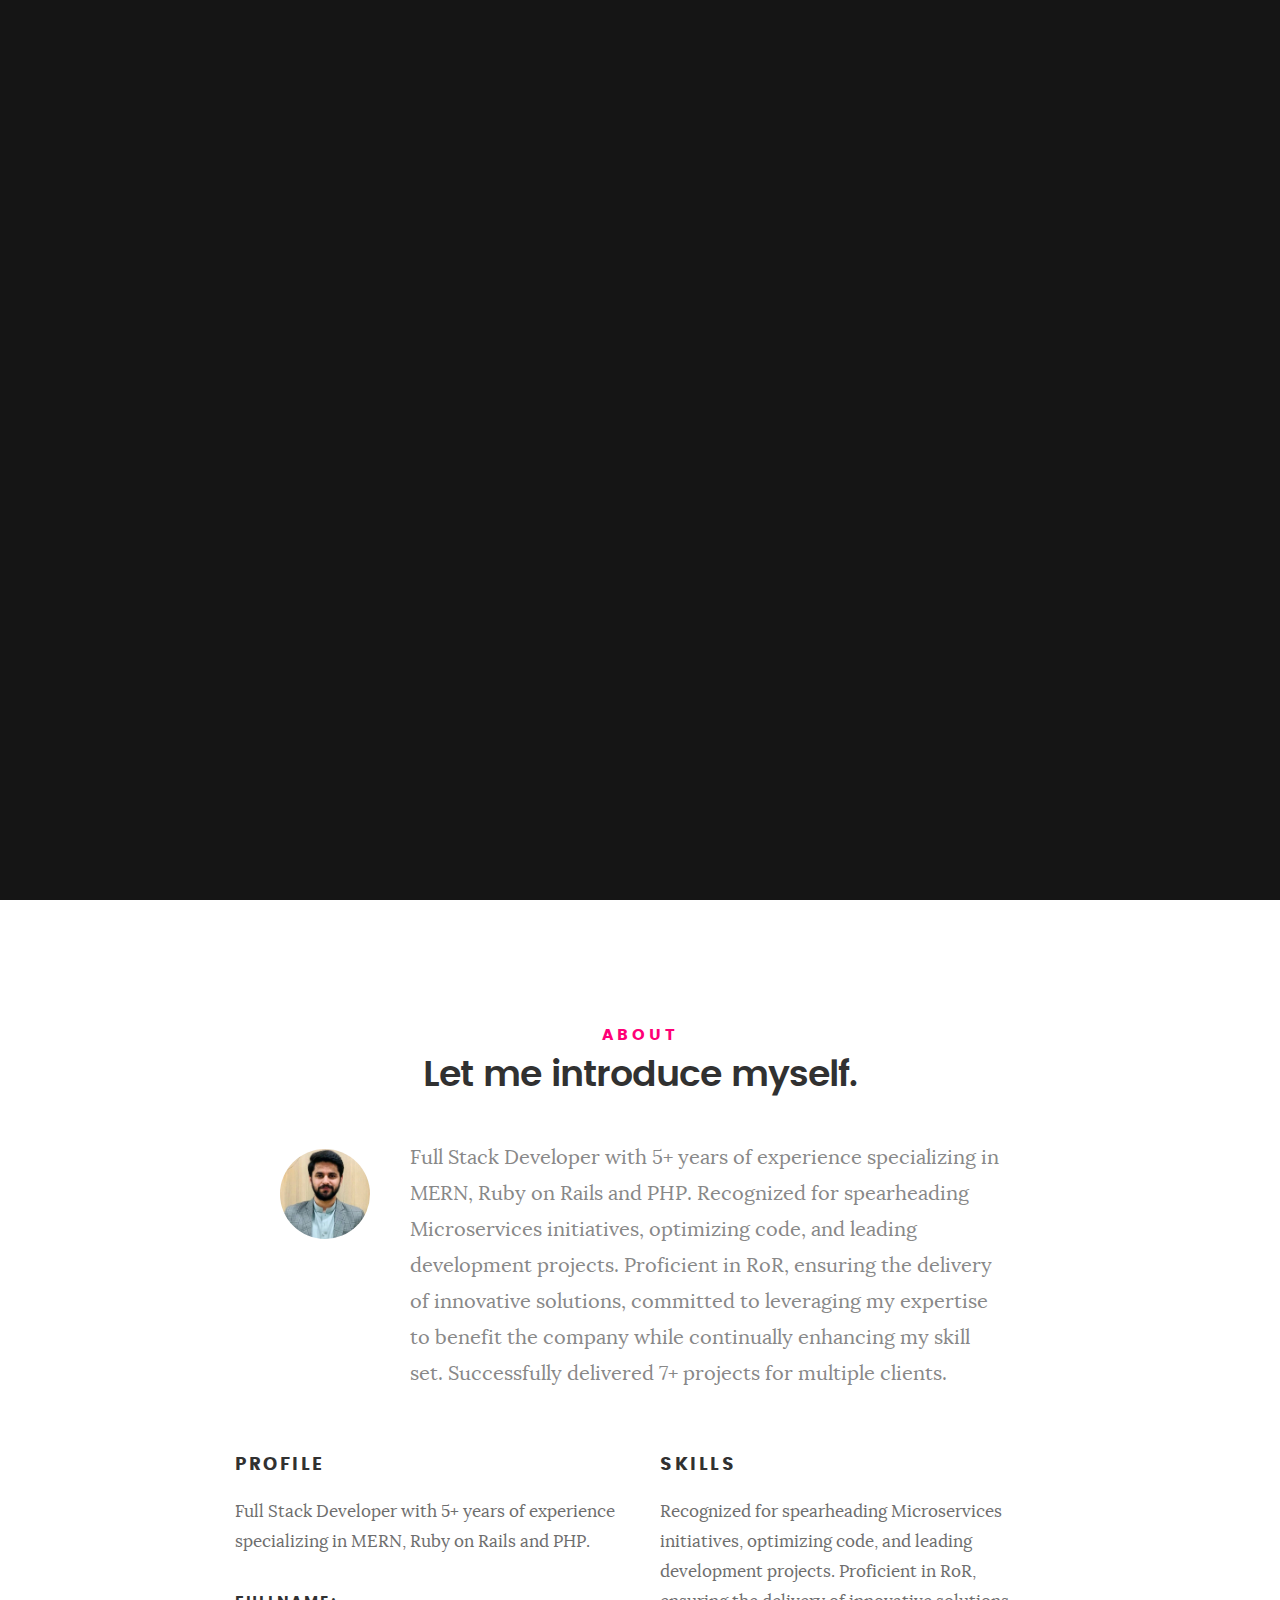
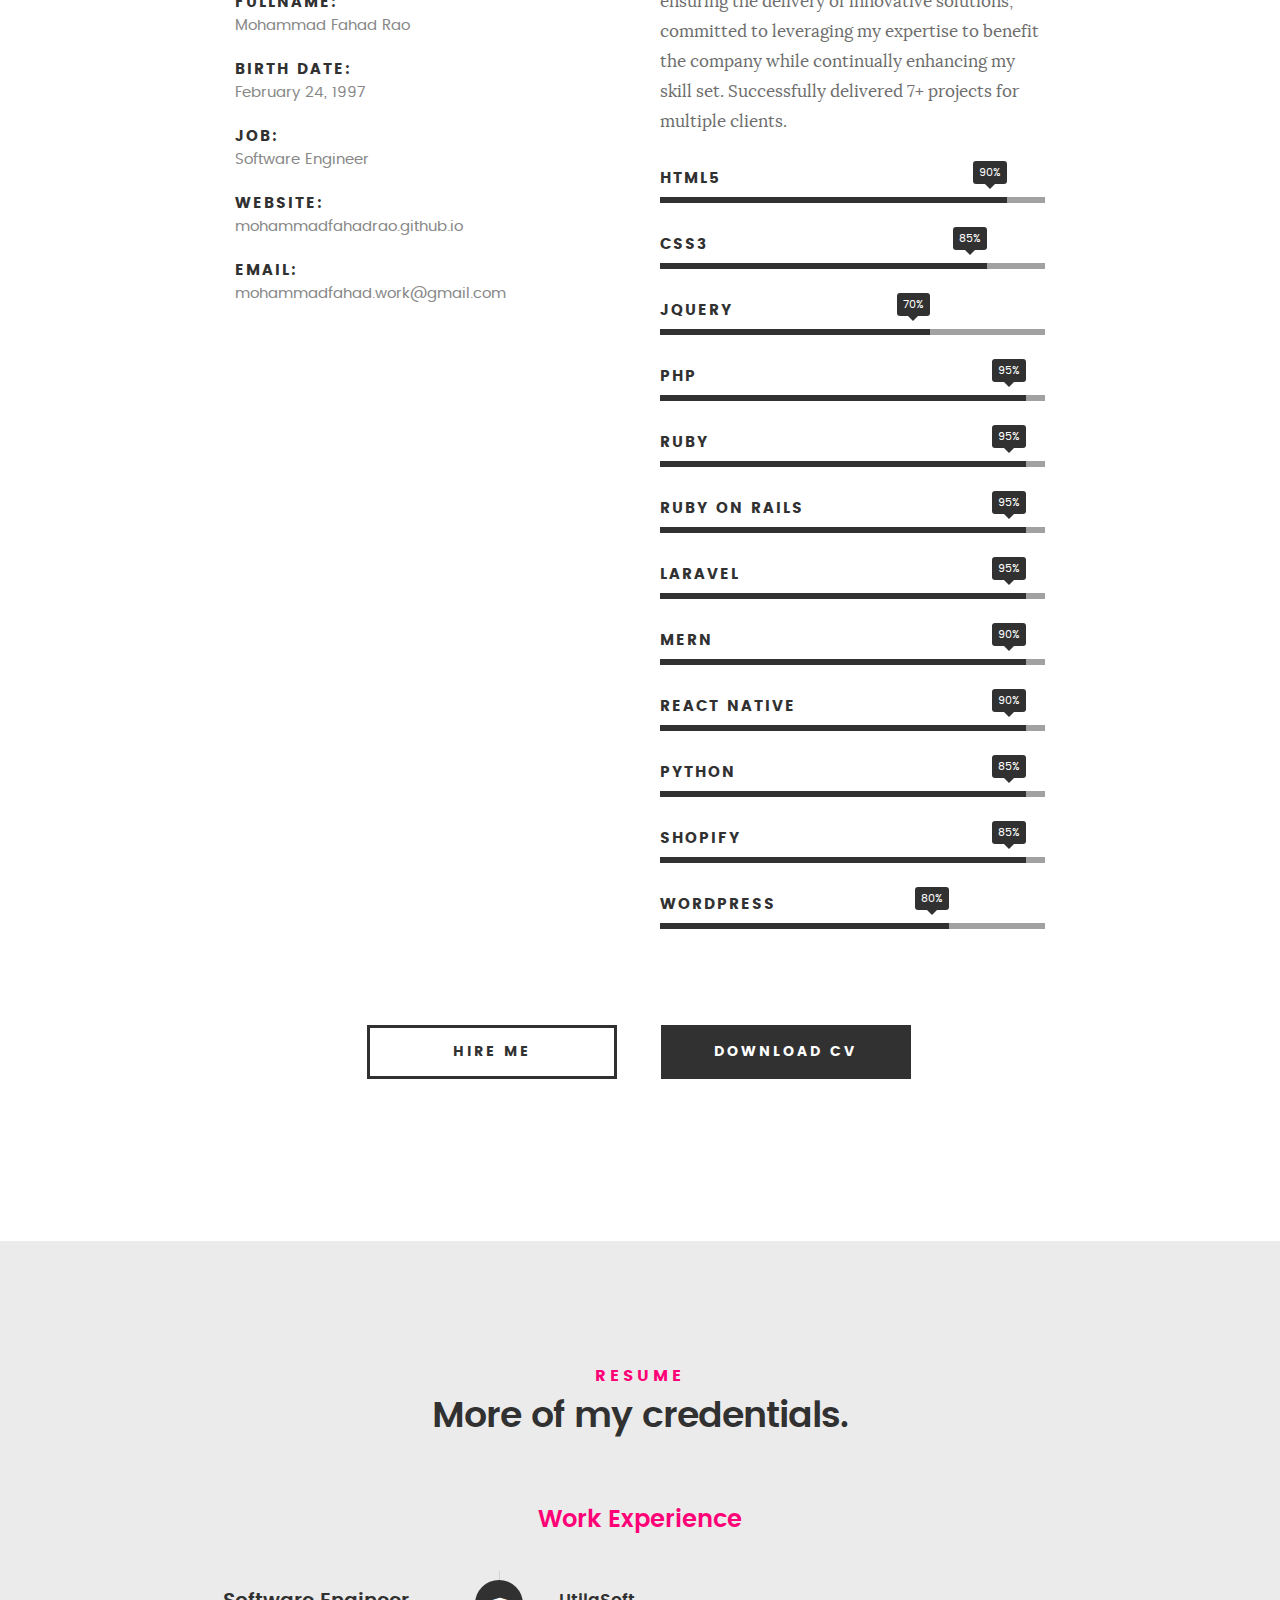
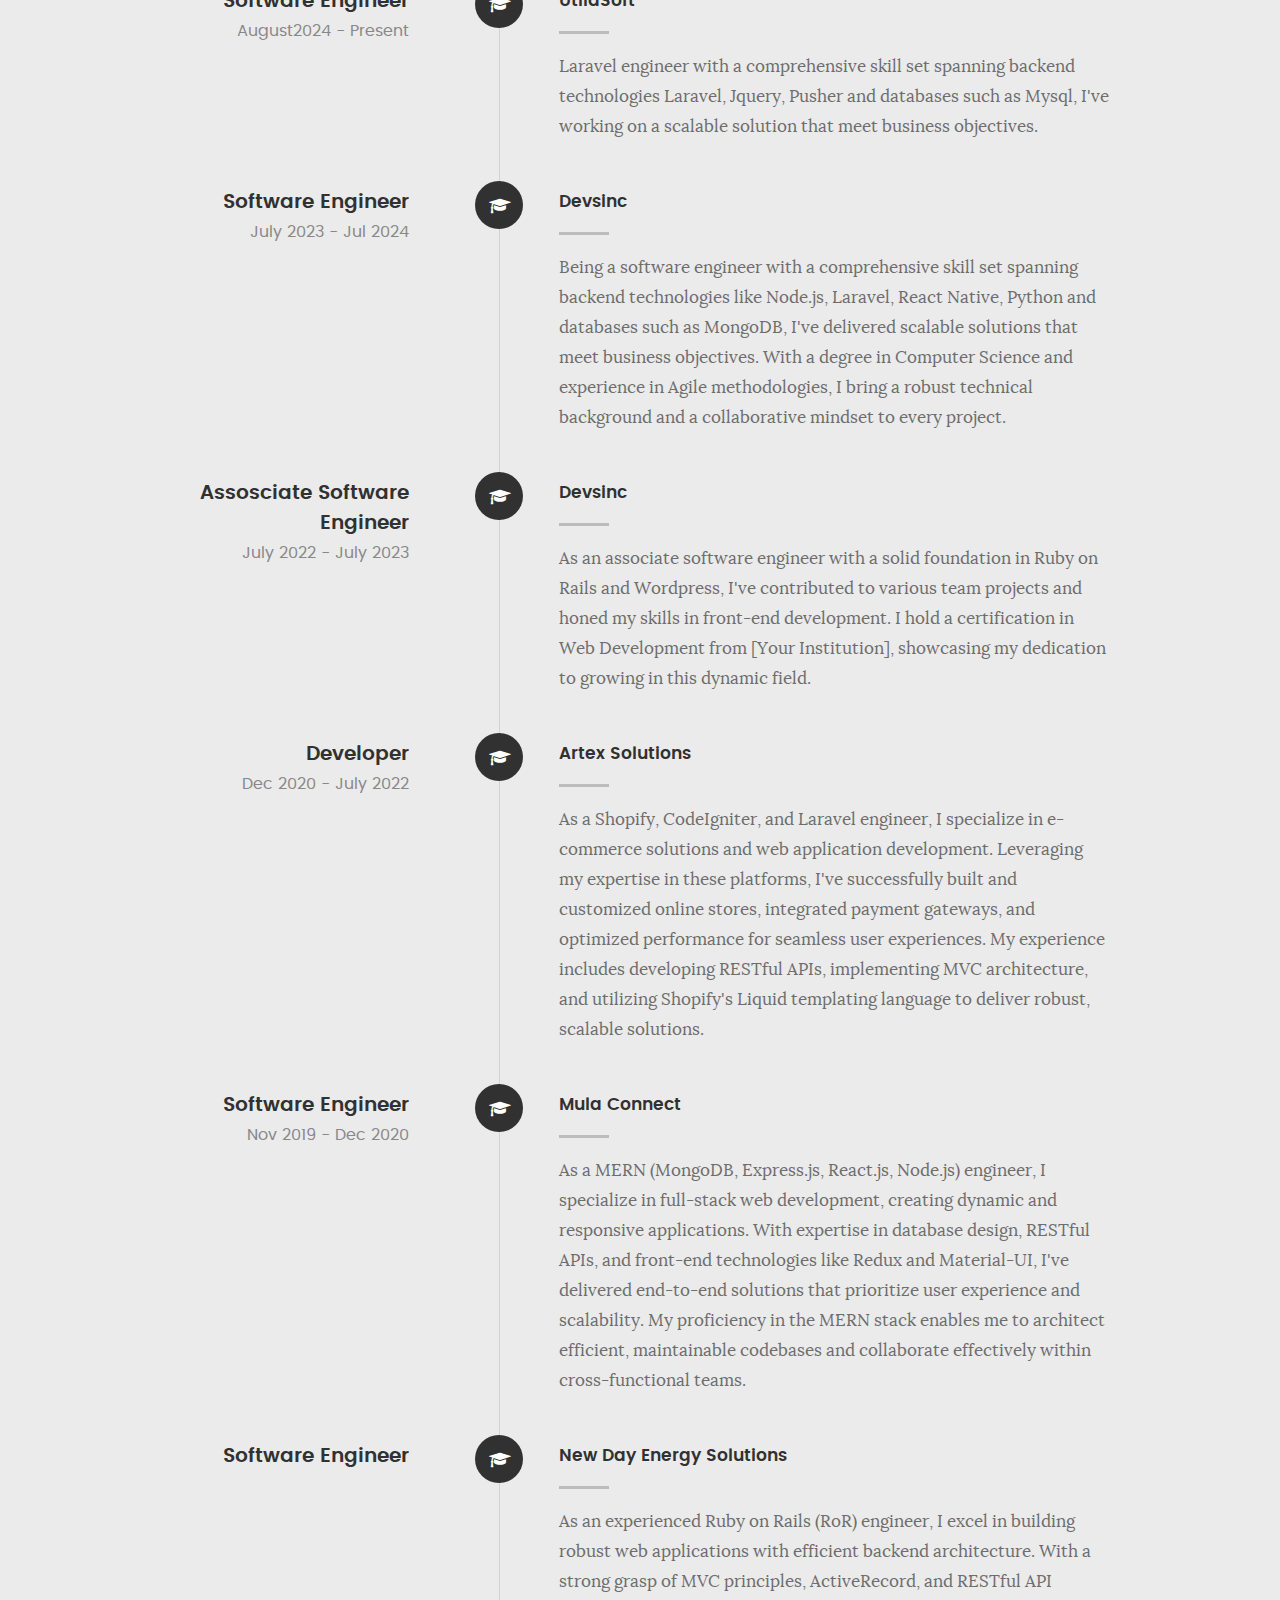
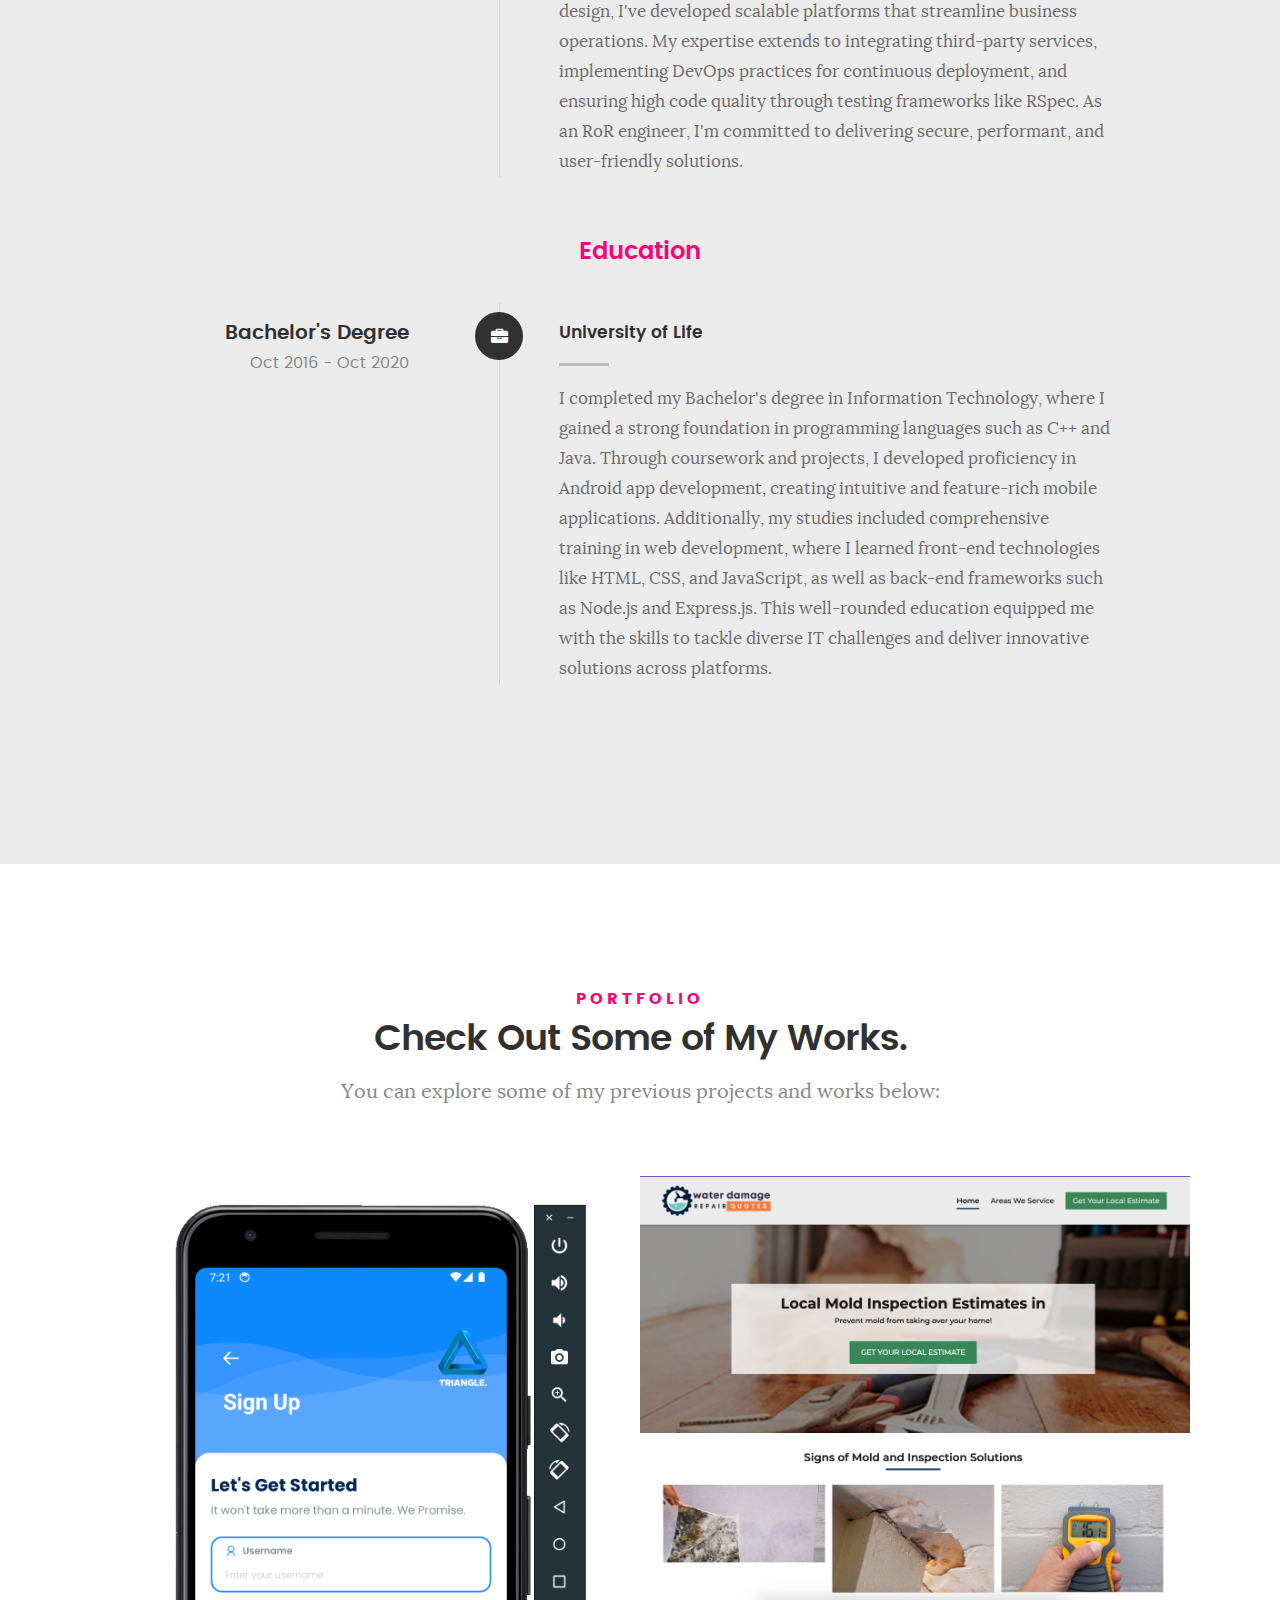
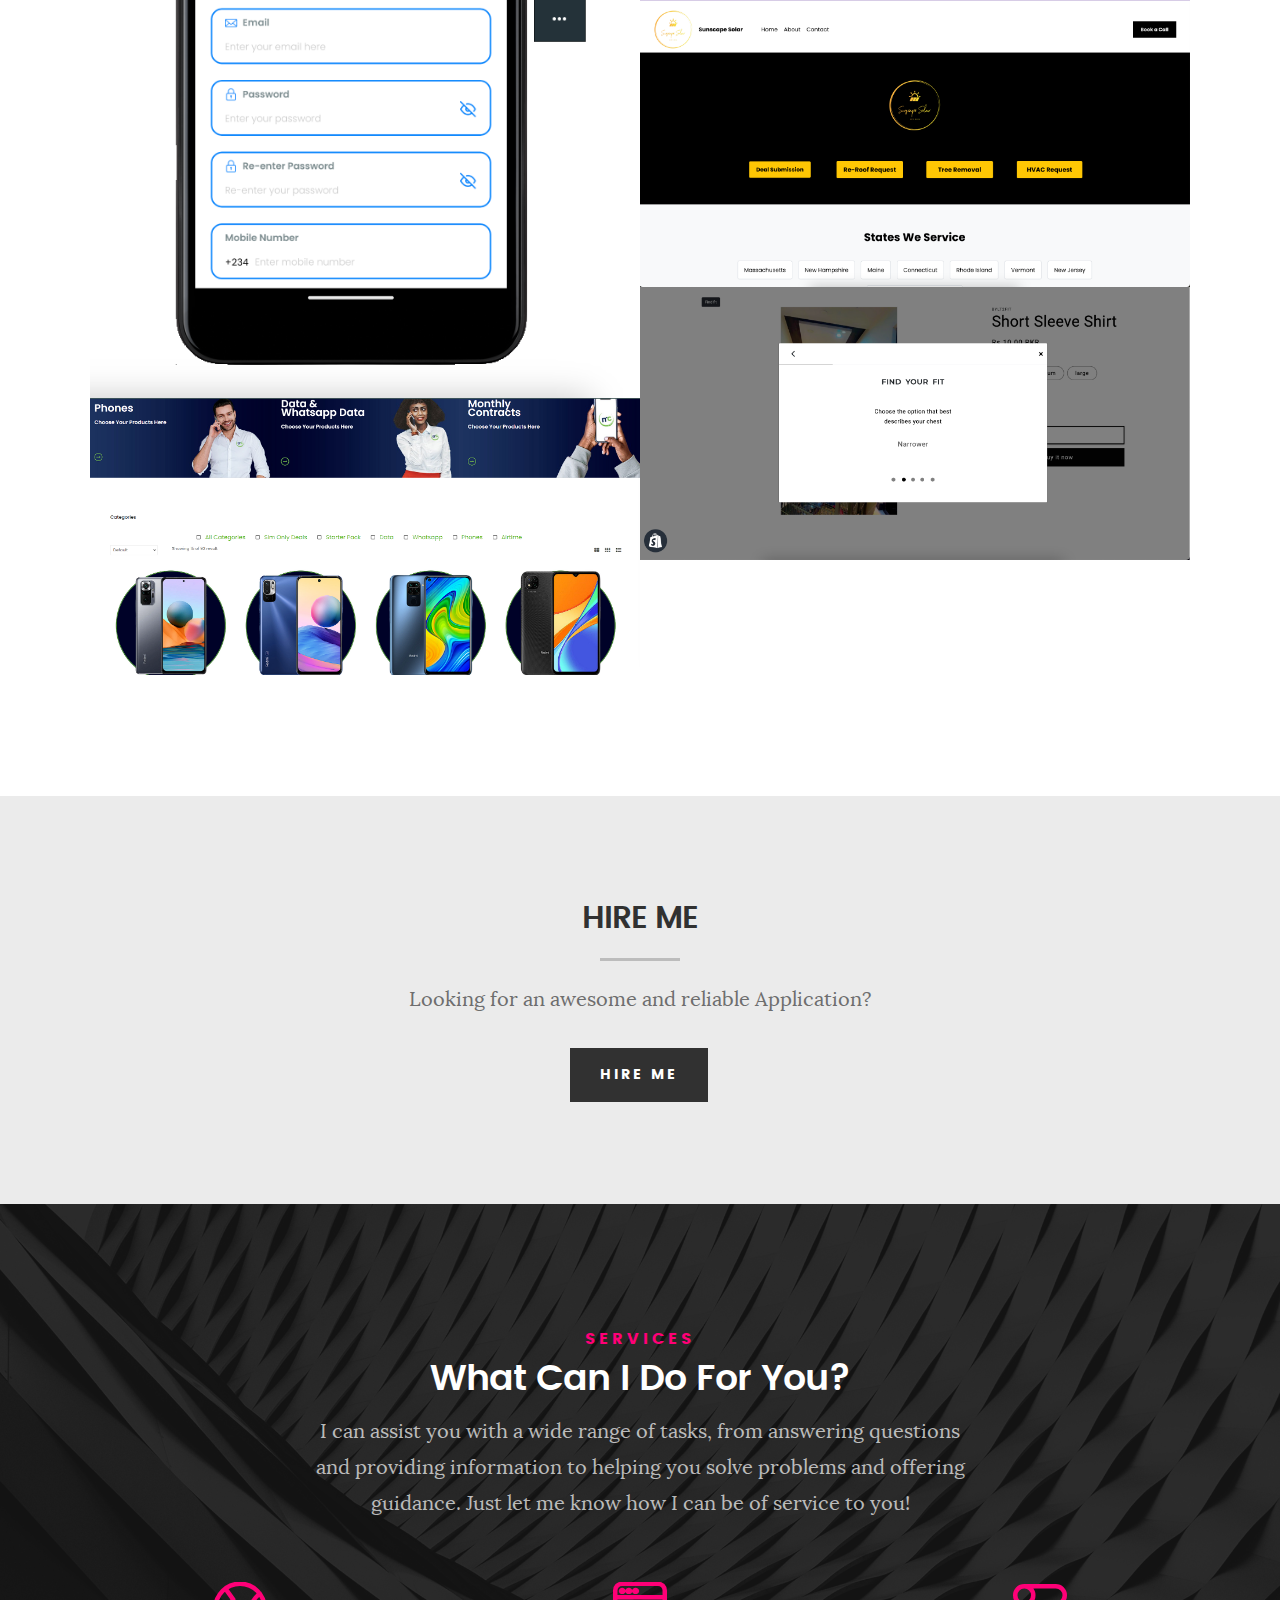
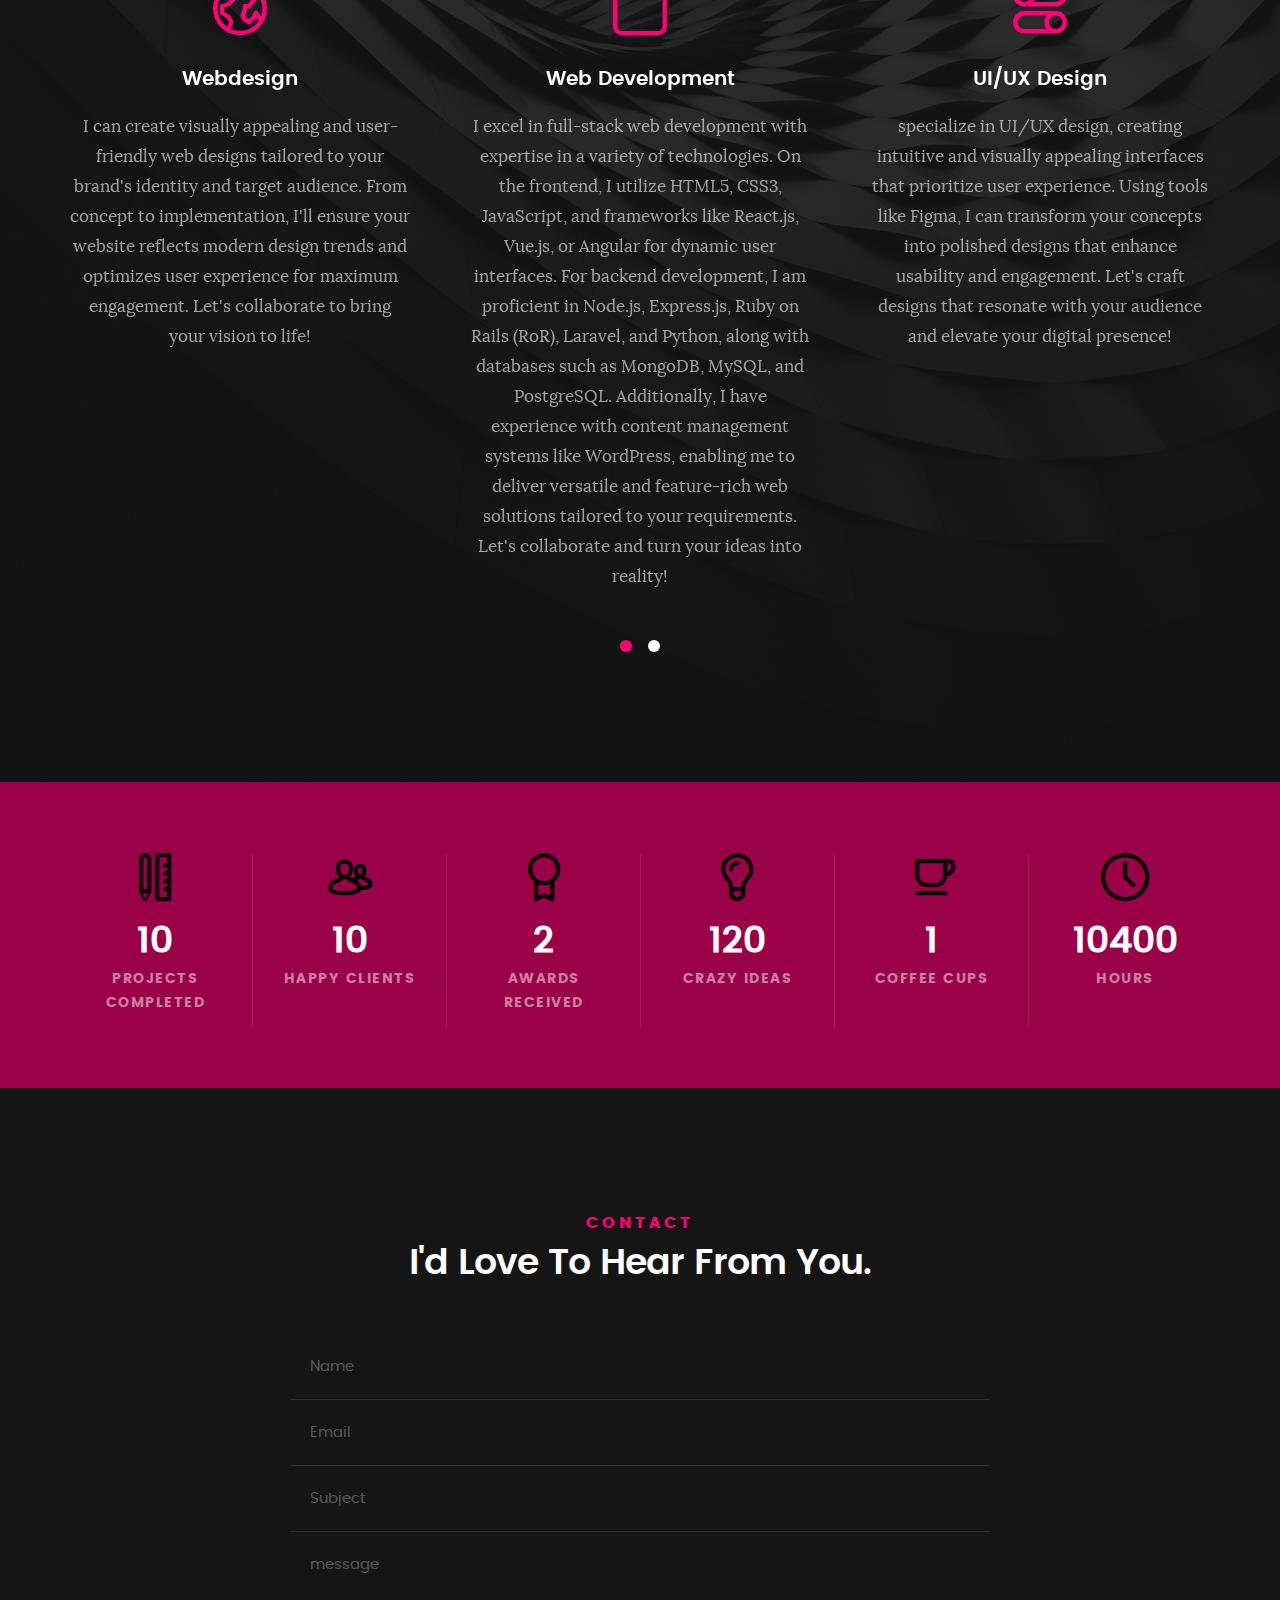
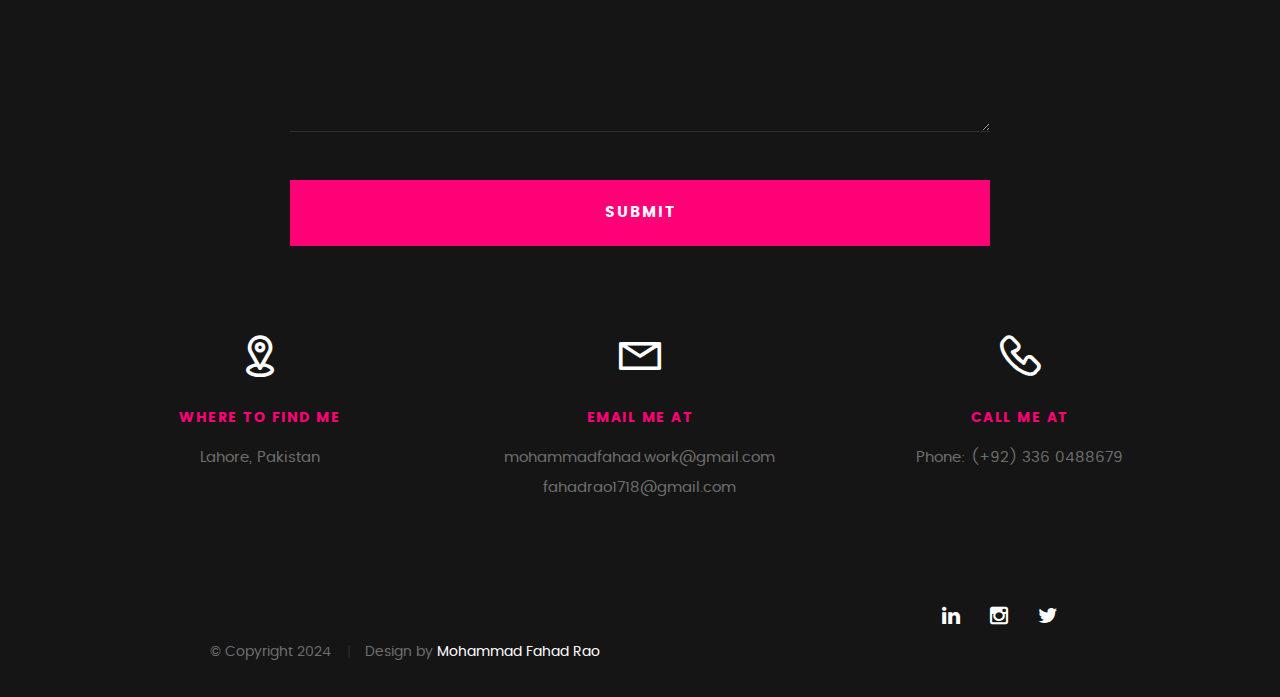
==== commit 2db26589: "Update index.html" ====
--- a/index.html
+++ b/index.html
@@ -259,7 +259,25 @@
 
 	   				<div class="timeline-header">
 	   					<h3>Software Engineer</h3>
-	   					<p>July 2023 - Present</p>
+	   					<p>August2024 - Present</p>
+	   				</div>
+
+	   				<div class="timeline-content">
+	   					<h4>UtilaSoft</h4>
+	   					<p>Laravel engineer with a comprehensive skill set spanning backend technologies Laravel, Jquery, Pusher and databases such as Mysql, I've working on a scalable solution that meet business objectives.</p>
+	   				</div>
+
+	   			</div> <!-- /timeline-block -->
+				
+				<div class="timeline-block">
+
+	   				<div class="timeline-ico">
+	   					<i class="fa fa-graduation-cap"></i>
+	   				</div>
+
+	   				<div class="timeline-header">
+	   					<h3>Software Engineer</h3>
+	   					<p>July 2023 - Jul 2024</p>
 	   				</div>
 
 	   				<div class="timeline-content">
@@ -1003,4 +1021,4 @@
 
 </body>
 
-</html>+</html>
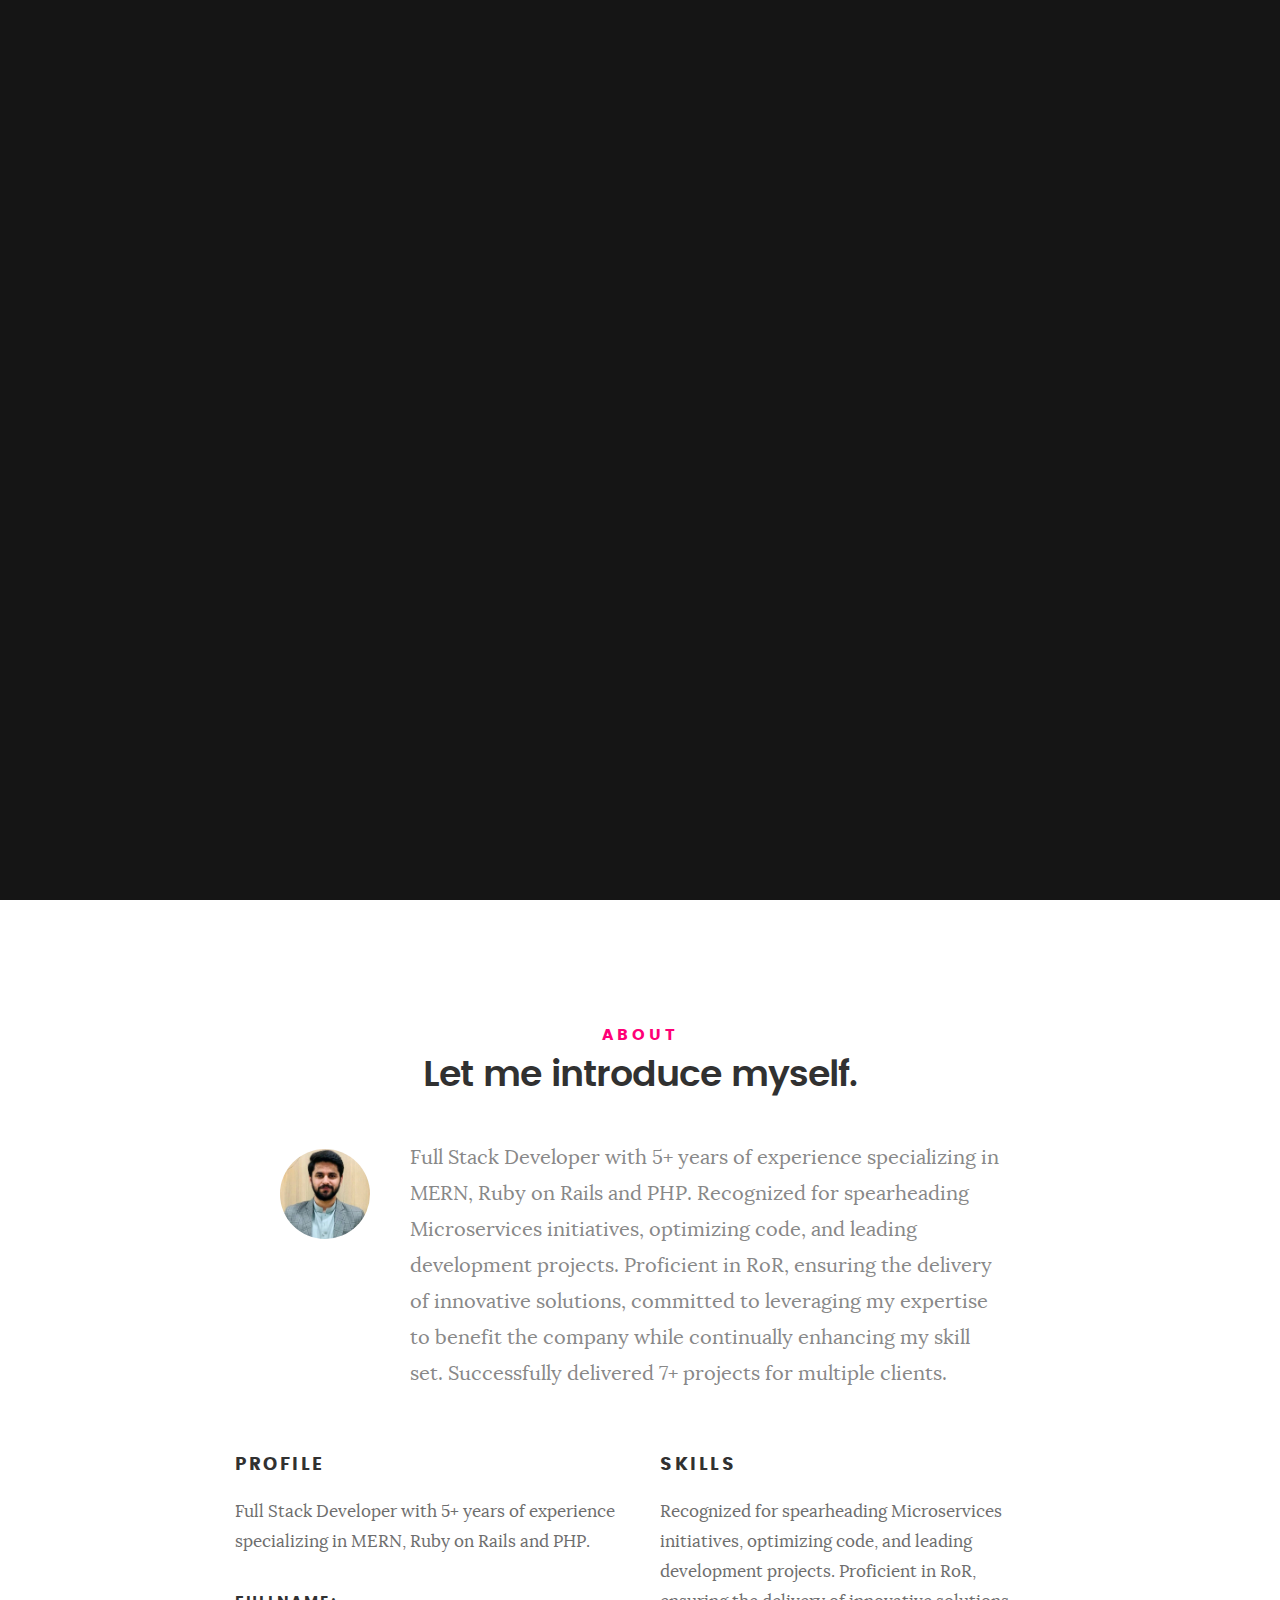
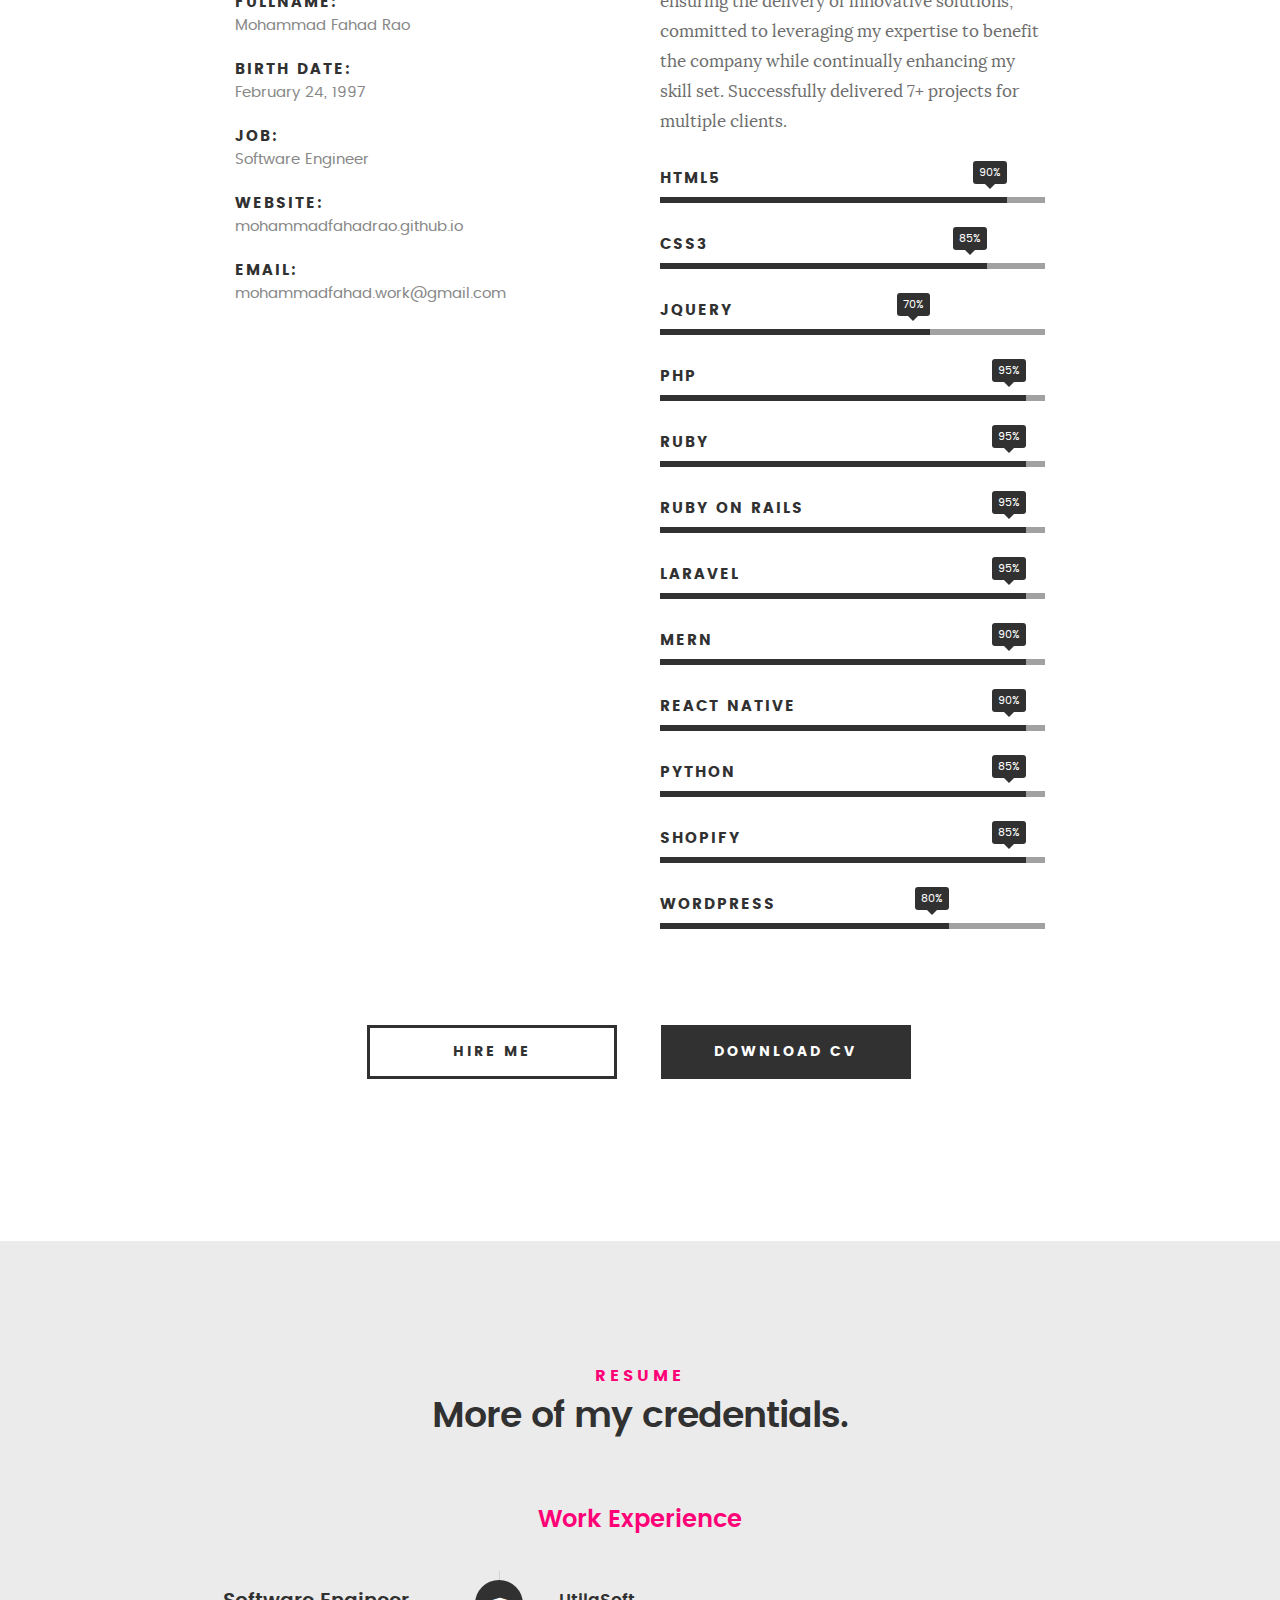
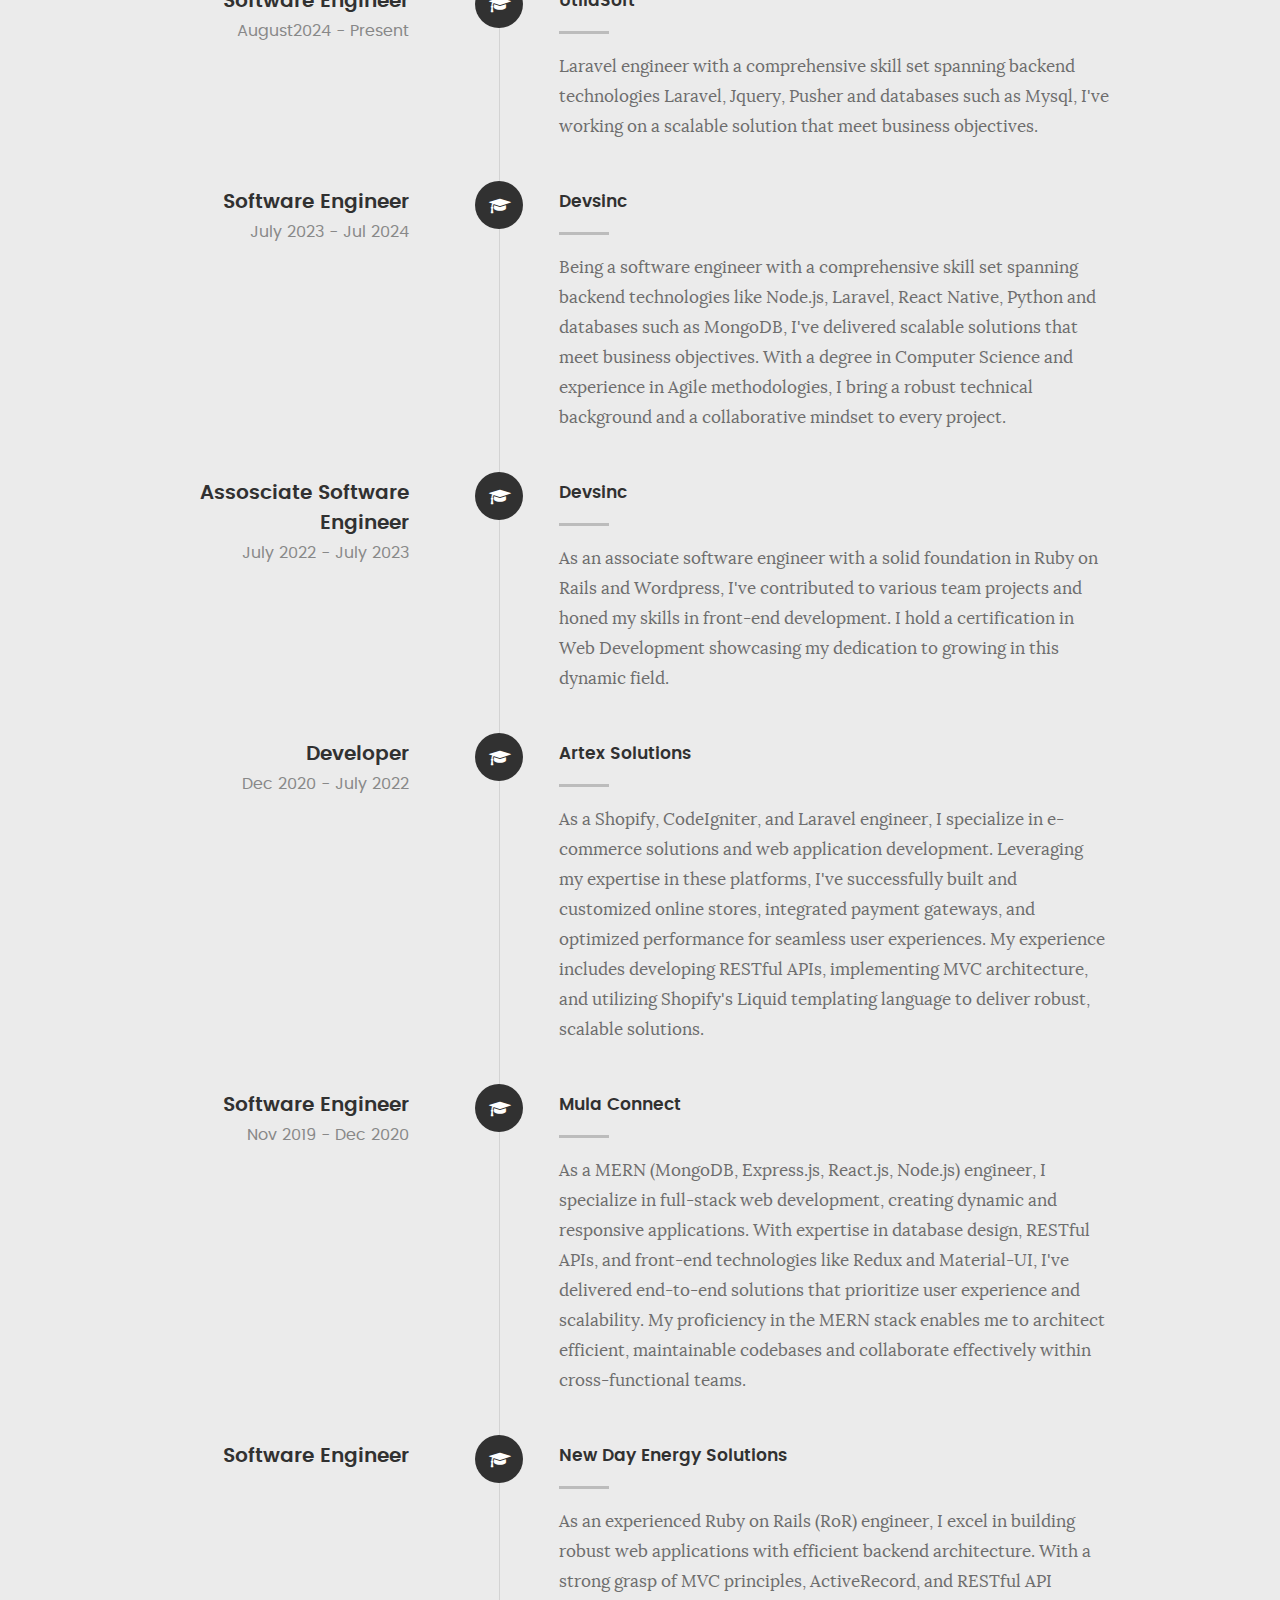
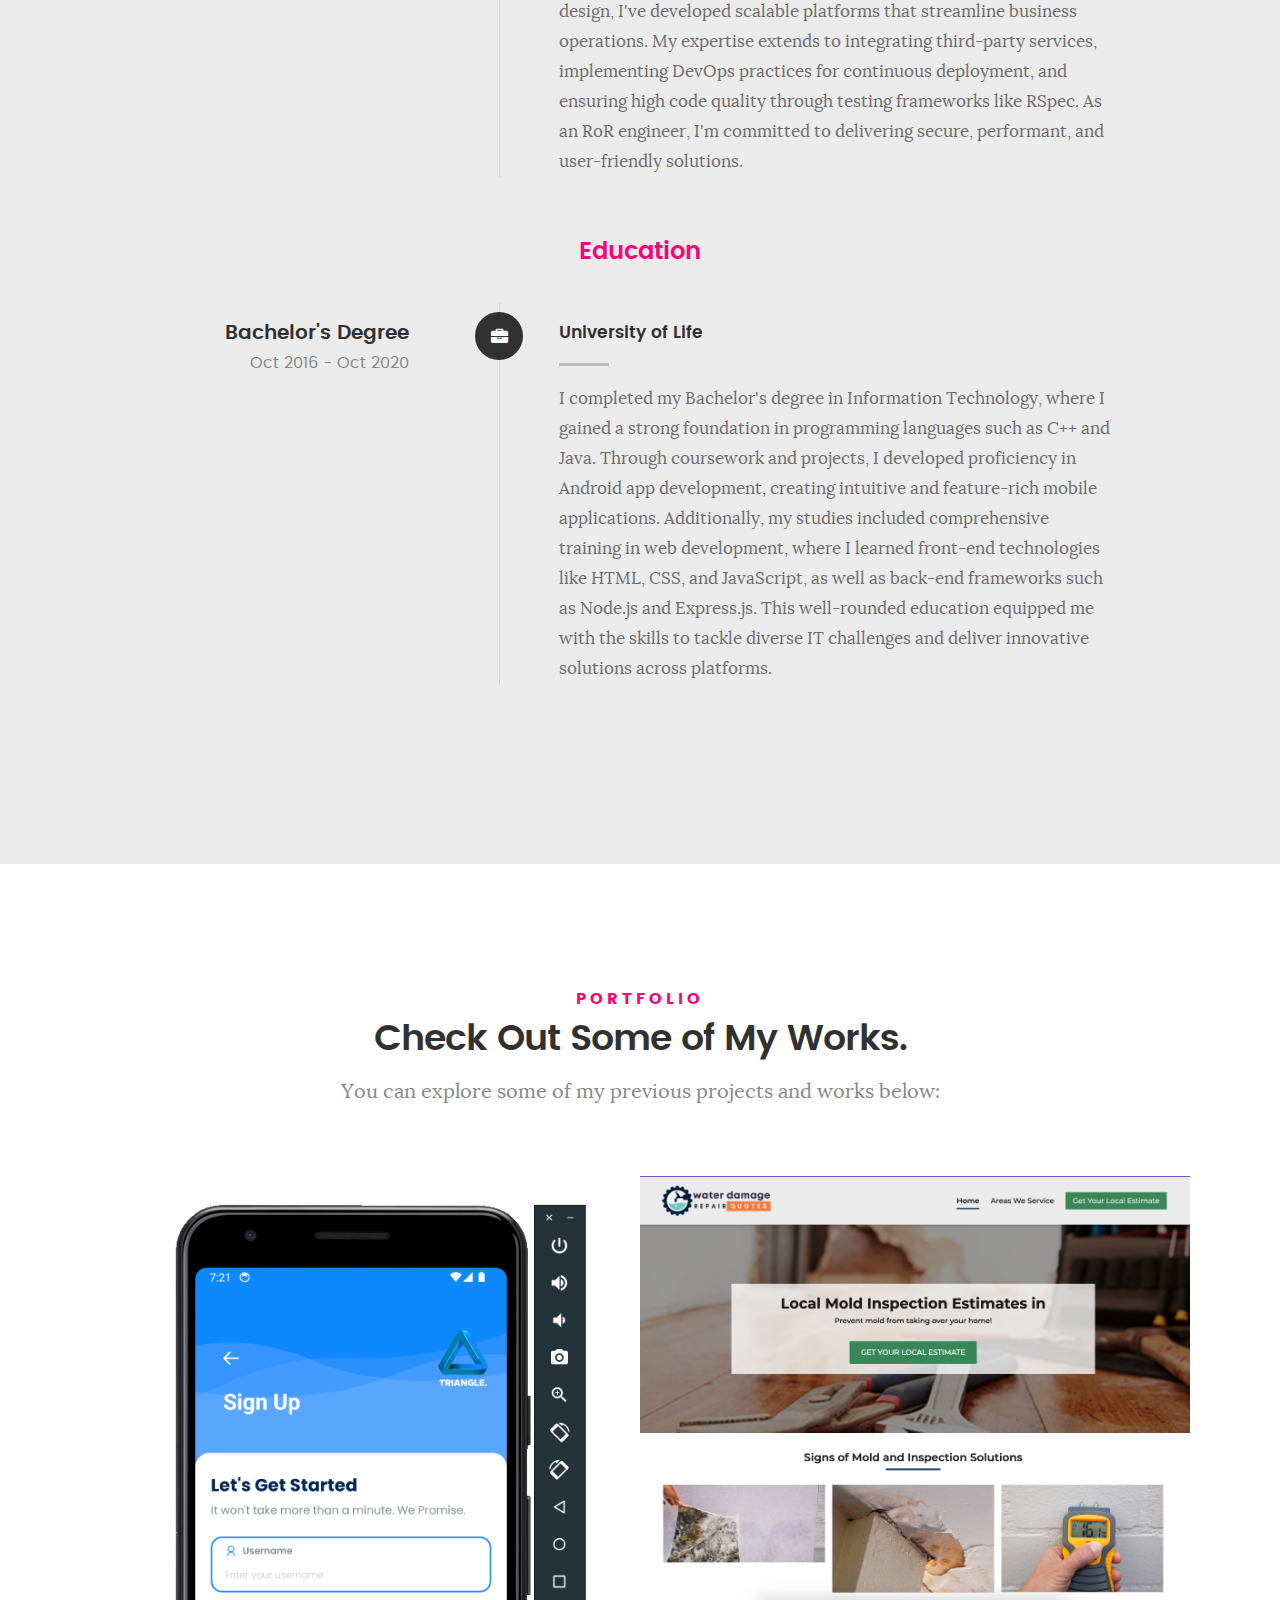
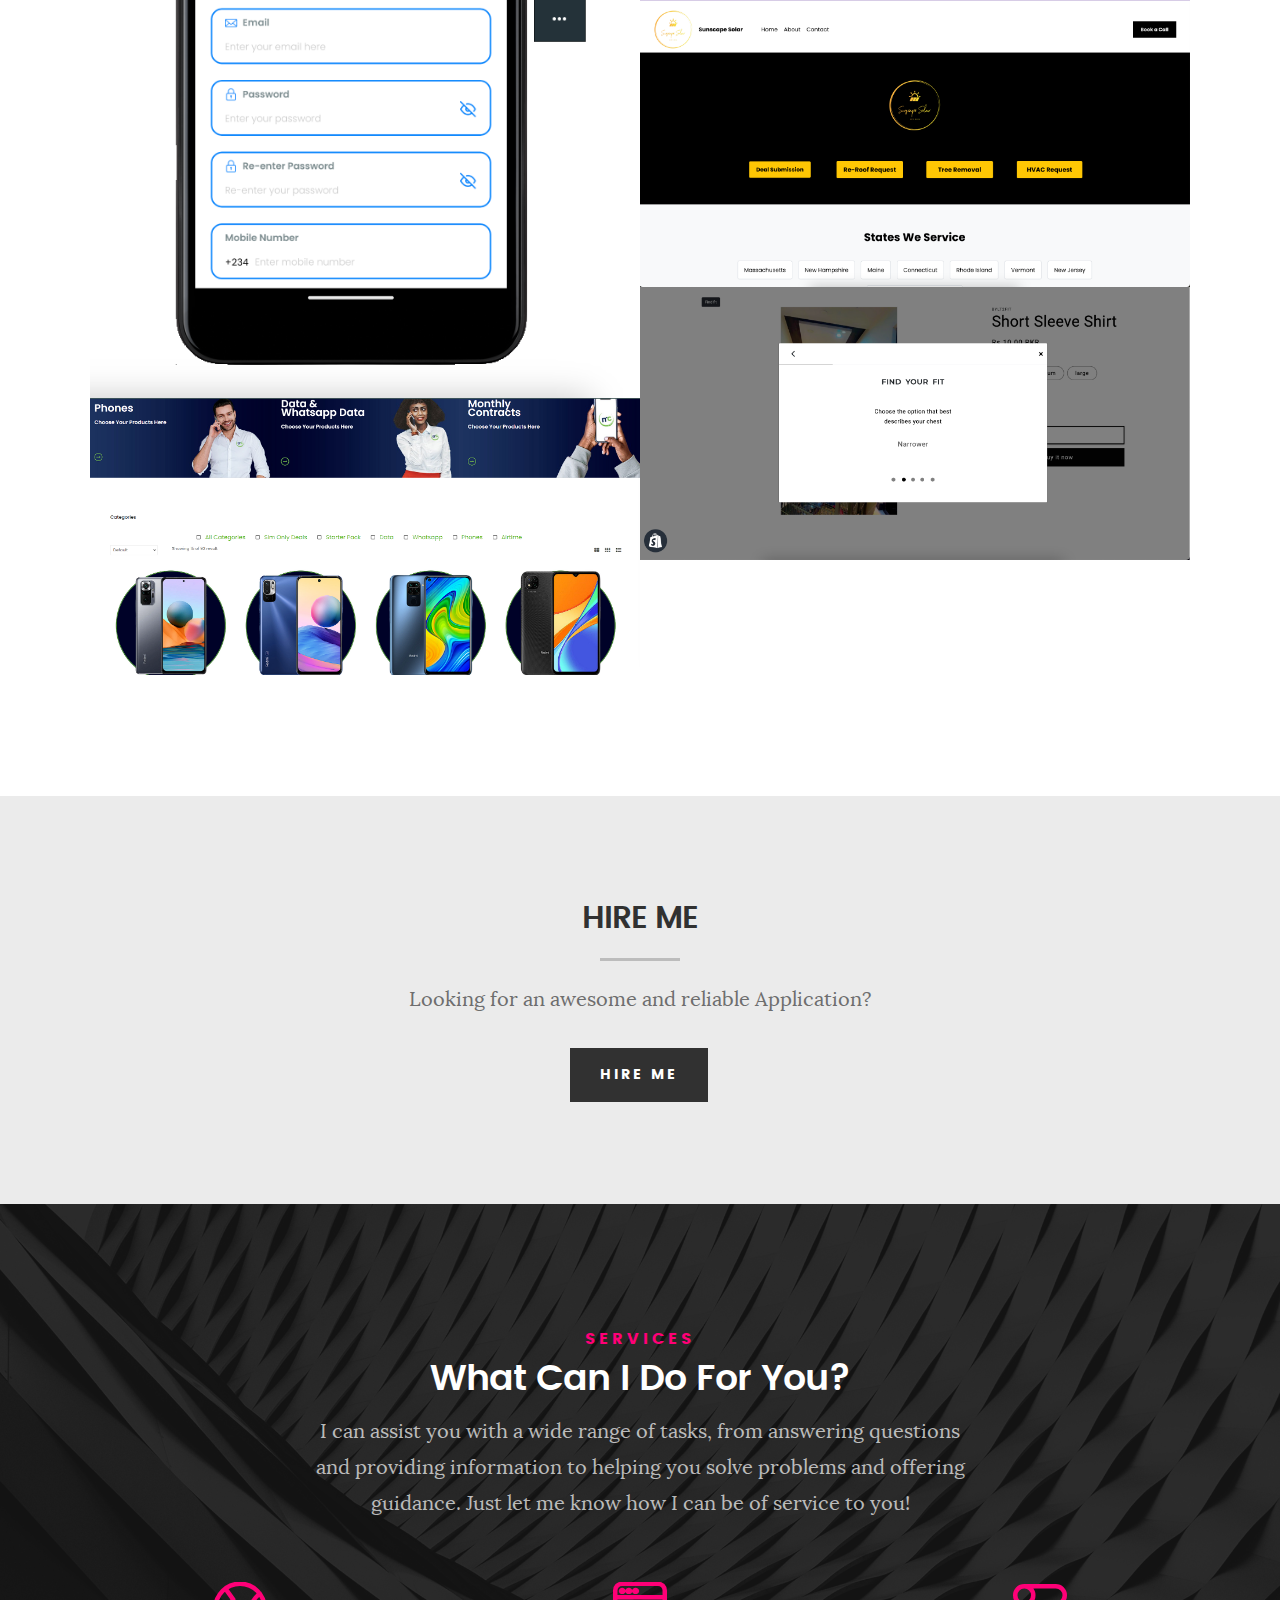
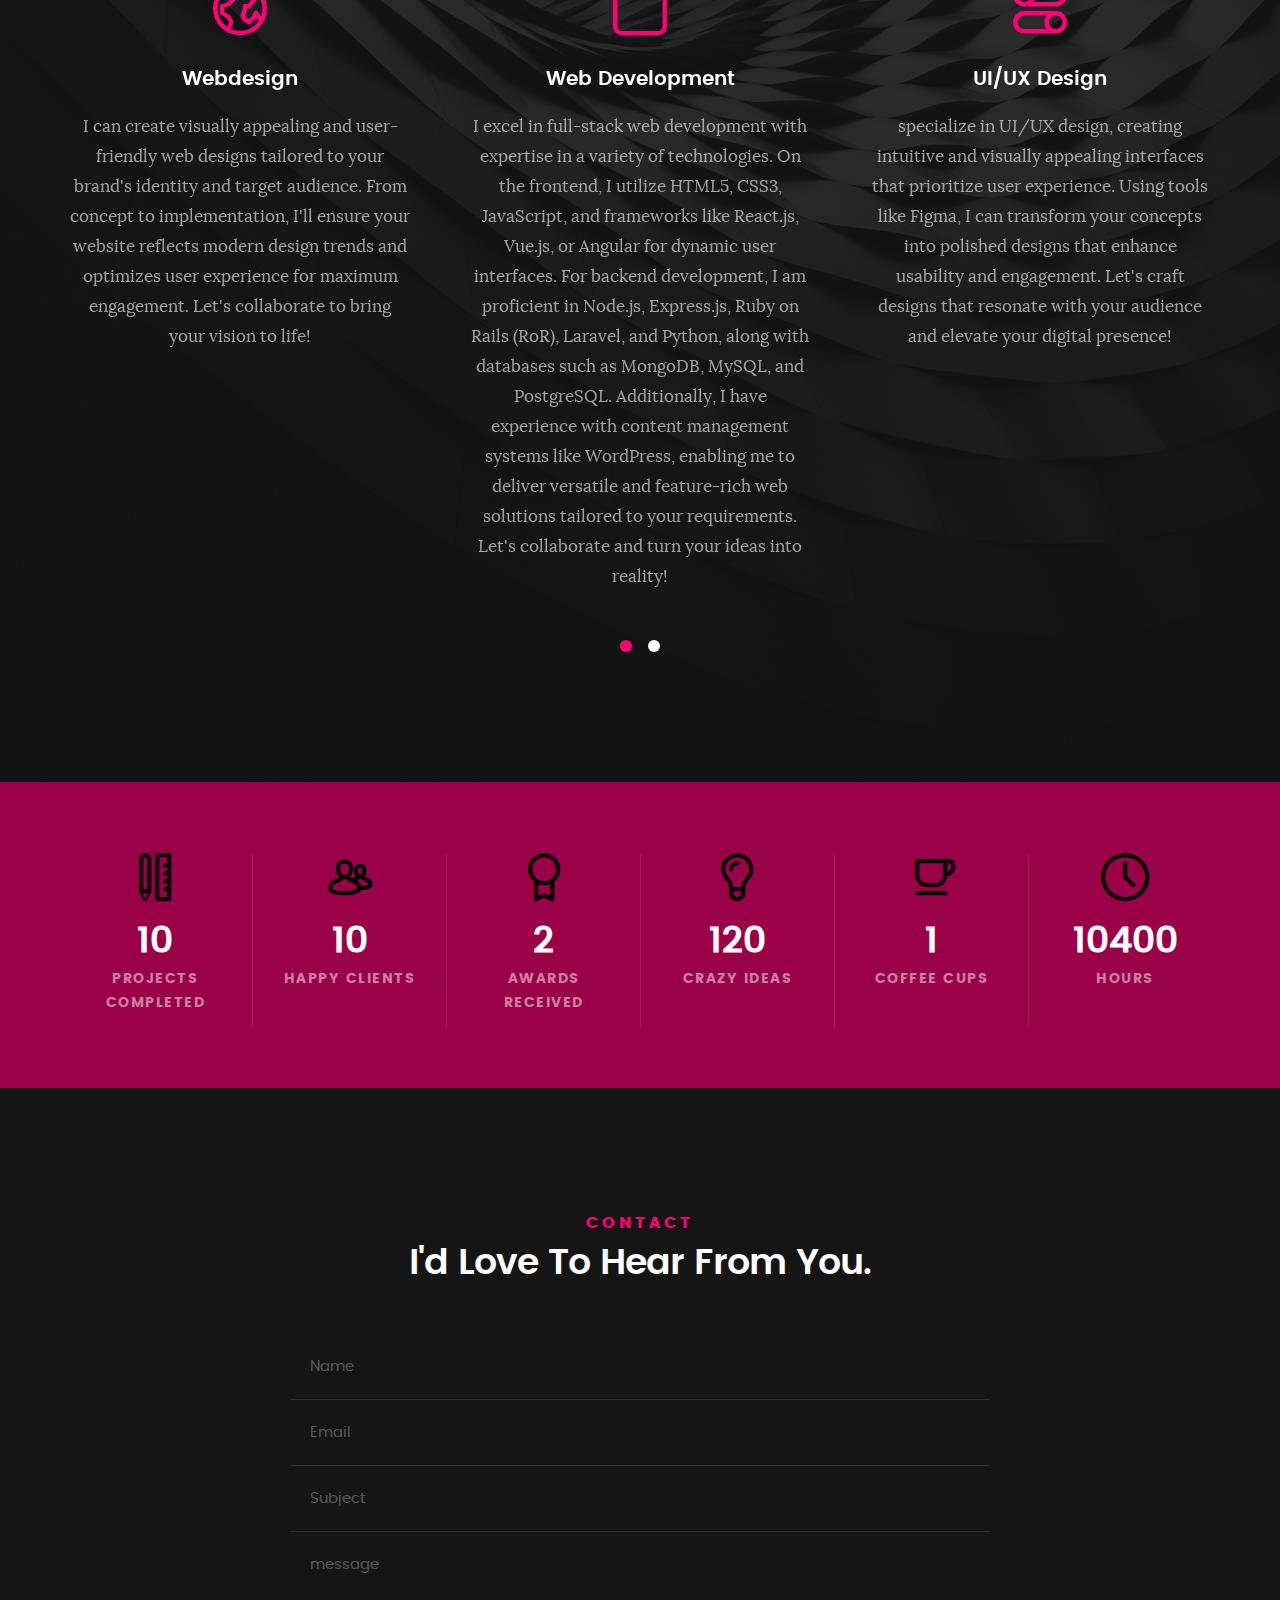
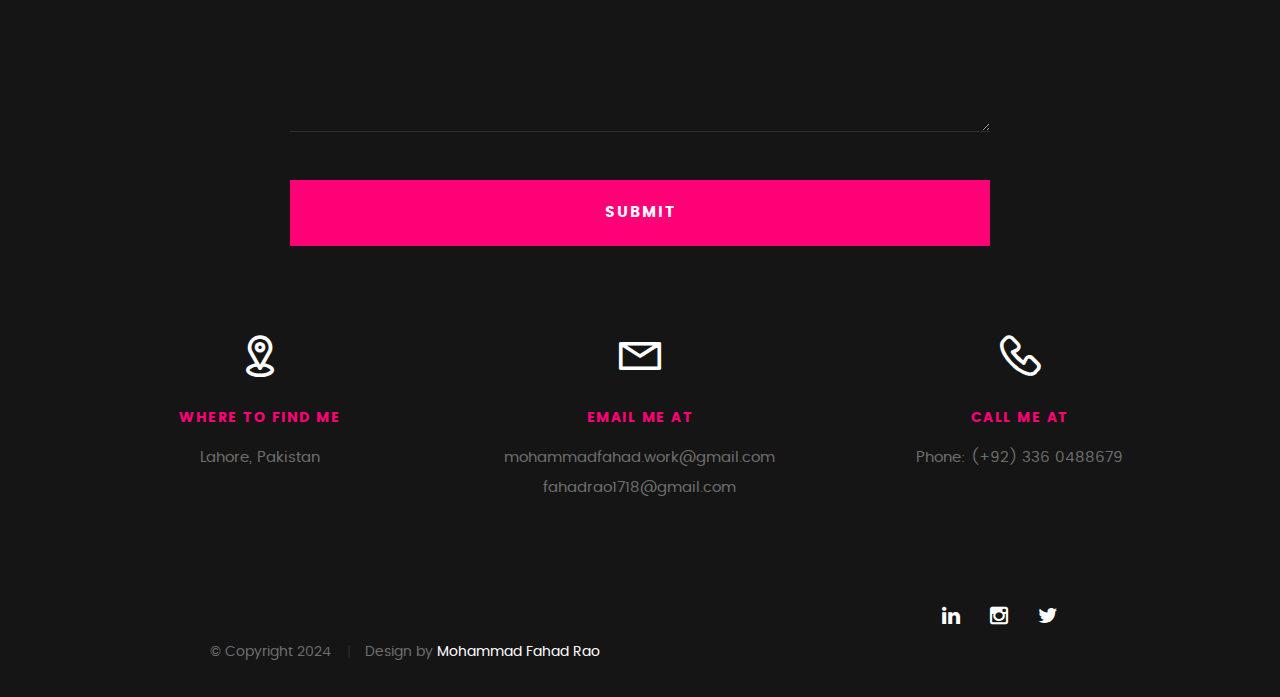
==== commit 073ee115: "Update index.html" ====
--- a/index.html
+++ b/index.html
@@ -300,7 +300,7 @@
 
 	   				<div class="timeline-content">
 	   					<h4>Devsinc</h4>
-	   					<p>As an associate software engineer with a solid foundation in Ruby on Rails and Wordpress, I've contributed to various team projects and honed my skills in front-end development. I hold a certification in Web Development from [Your Institution], showcasing my dedication to growing in this dynamic field.</p>
+	   					<p>As an associate software engineer with a solid foundation in Ruby on Rails and Wordpress, I've contributed to various team projects and honed my skills in front-end development. I hold a certification in Web Development showcasing my dedication to growing in this dynamic field.</p>
 	   				</div>
 
 	   			</div> <!-- /timeline-block -->
